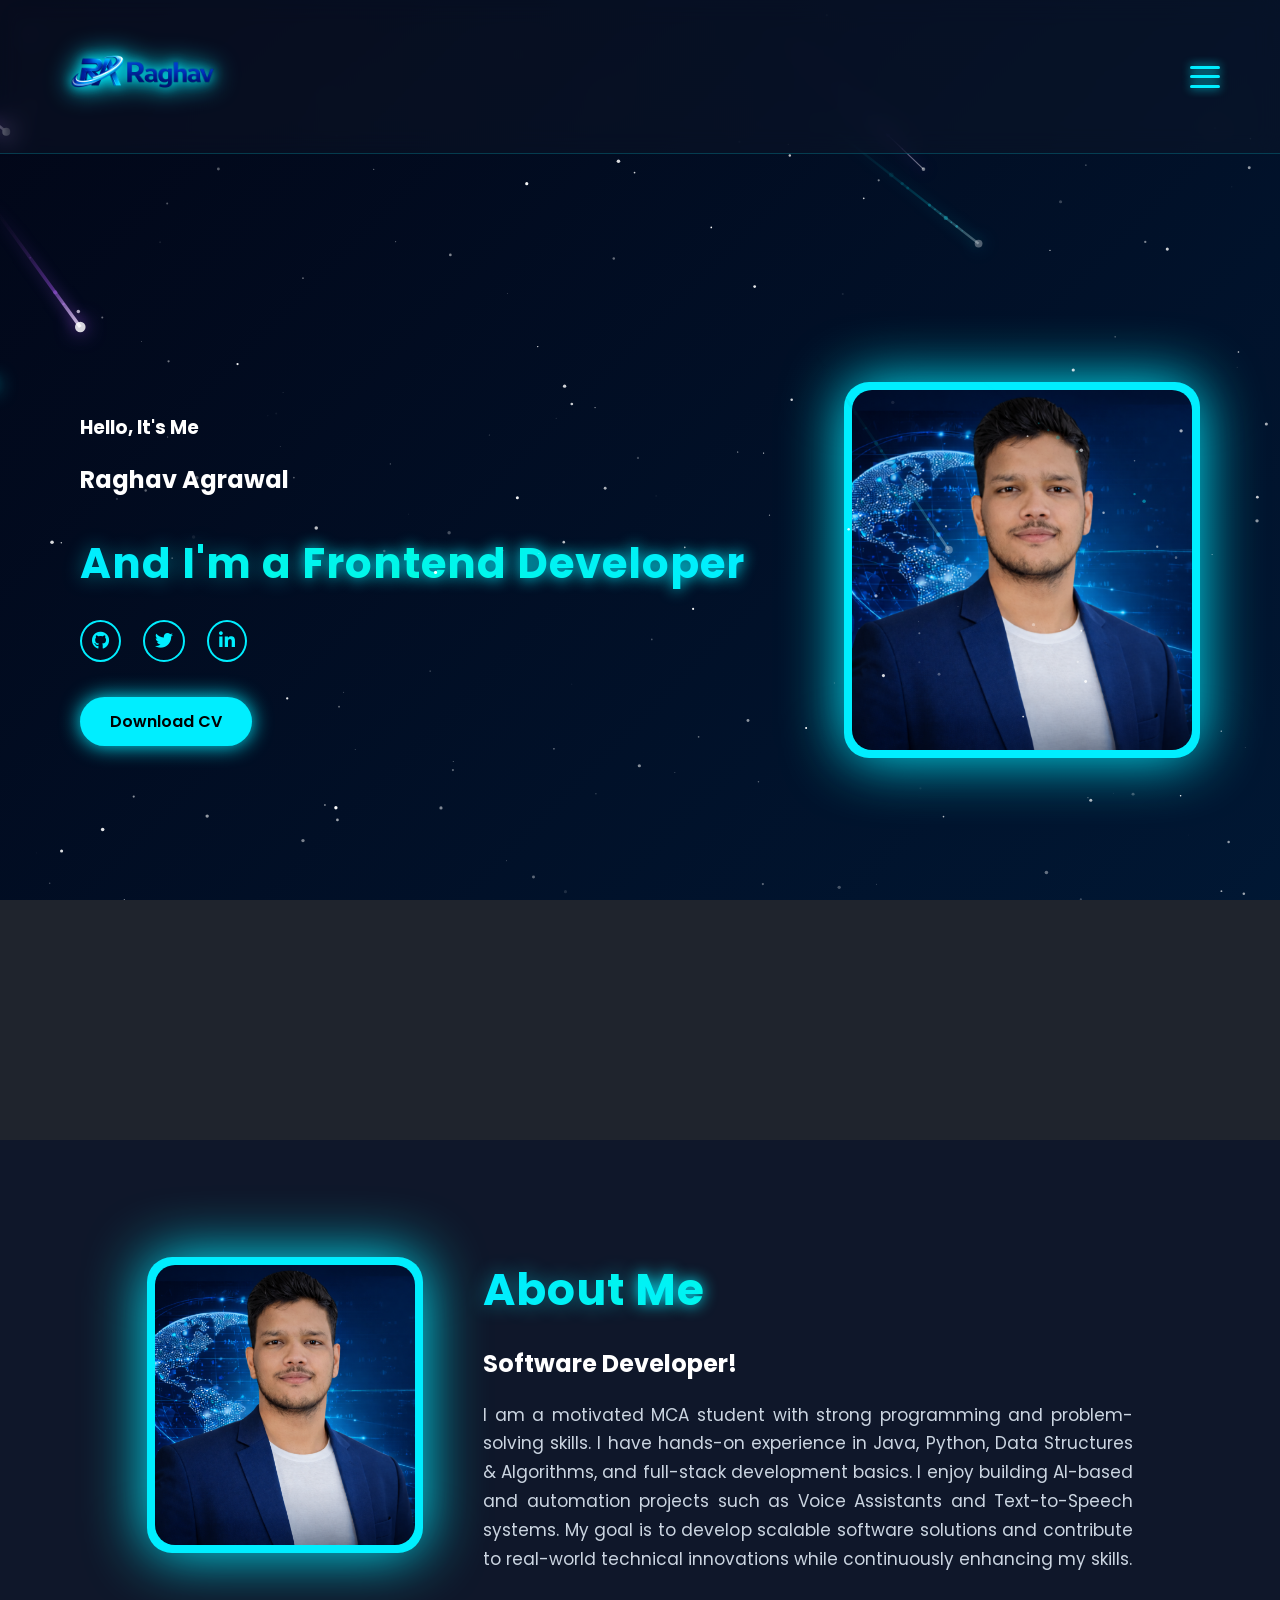
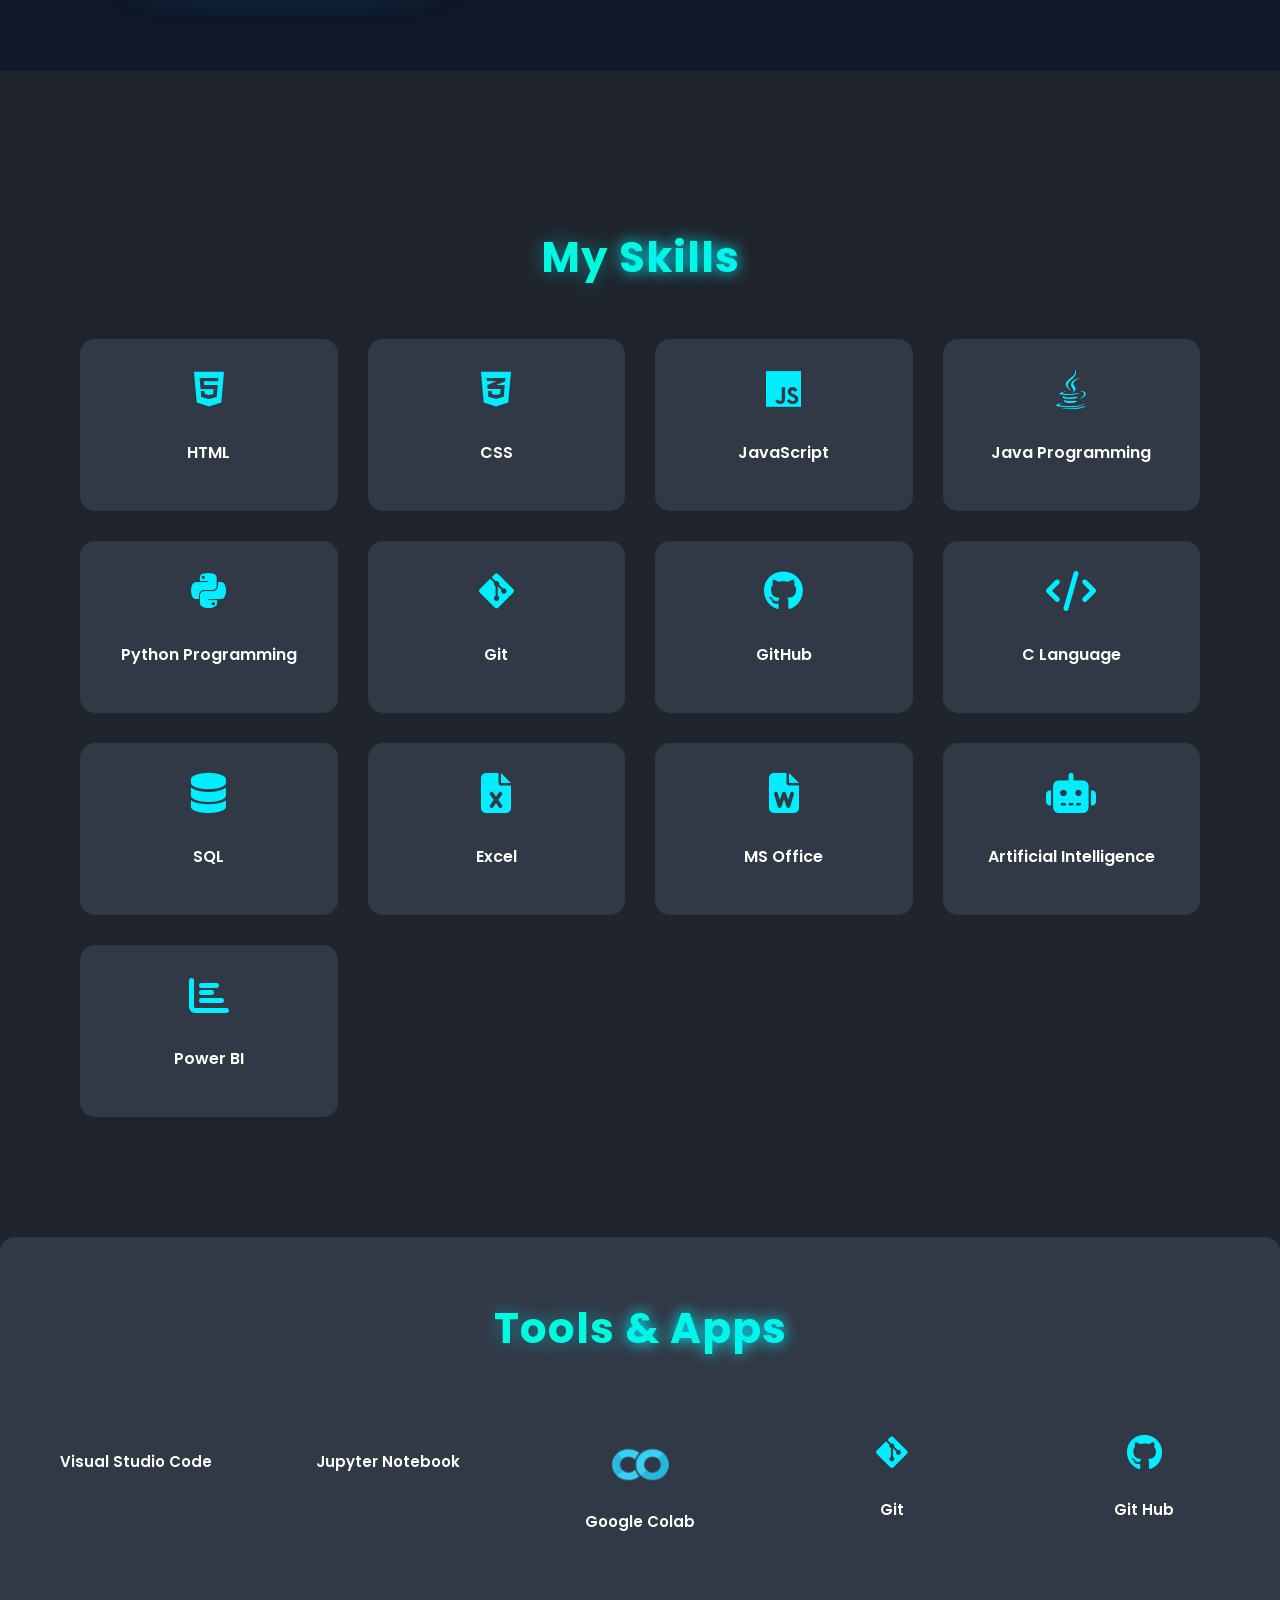
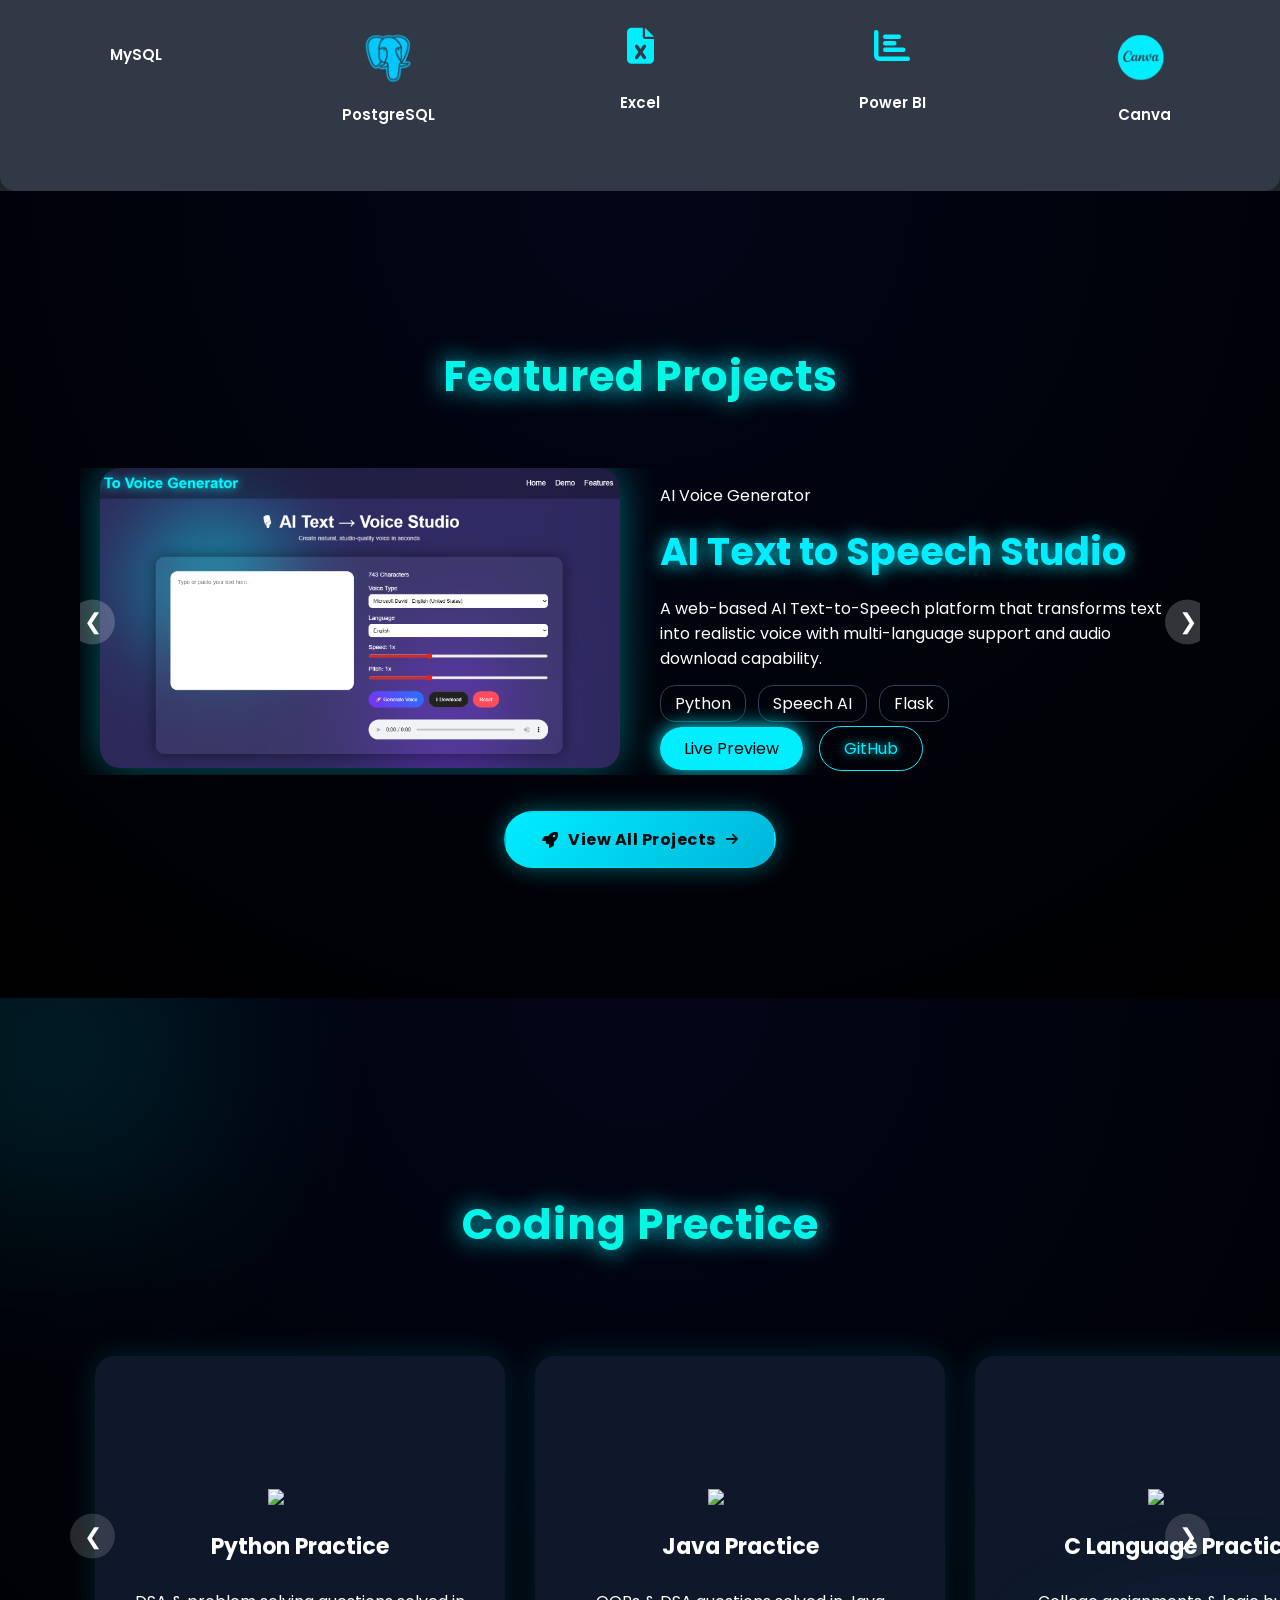
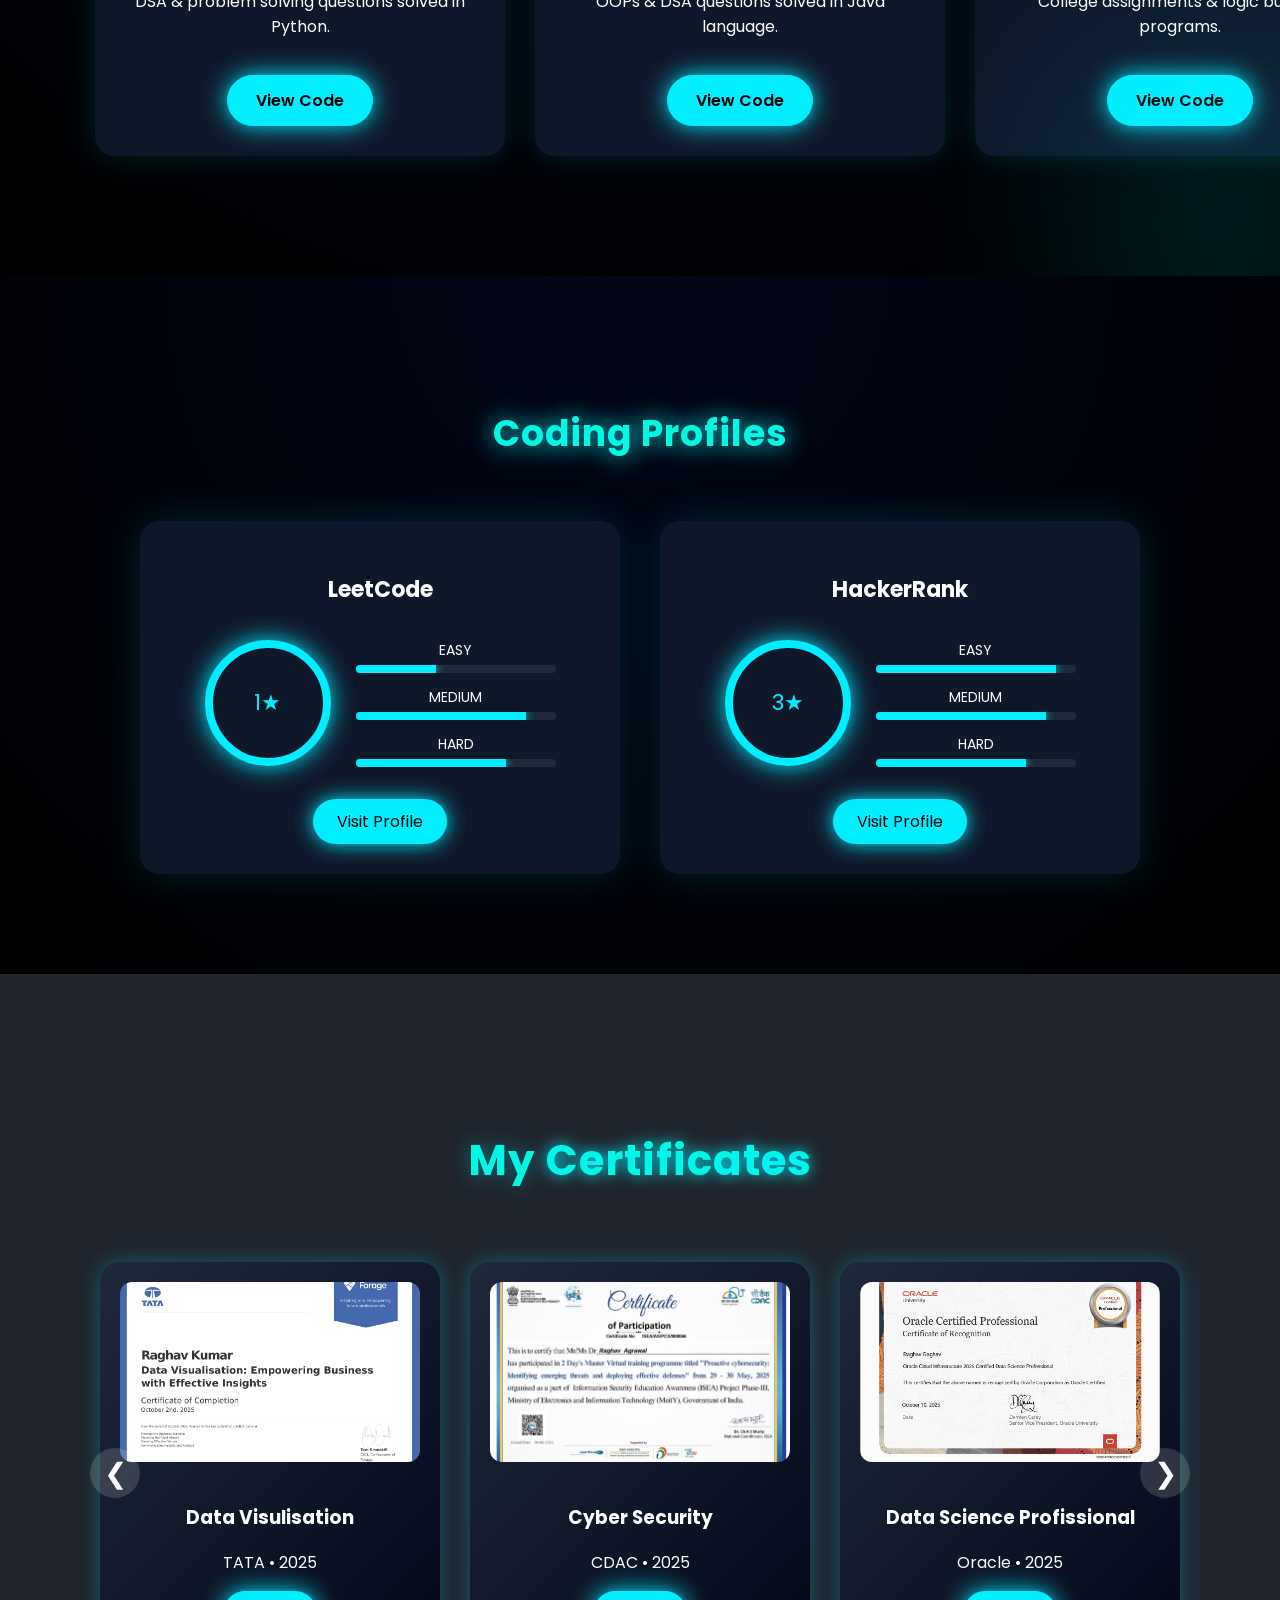
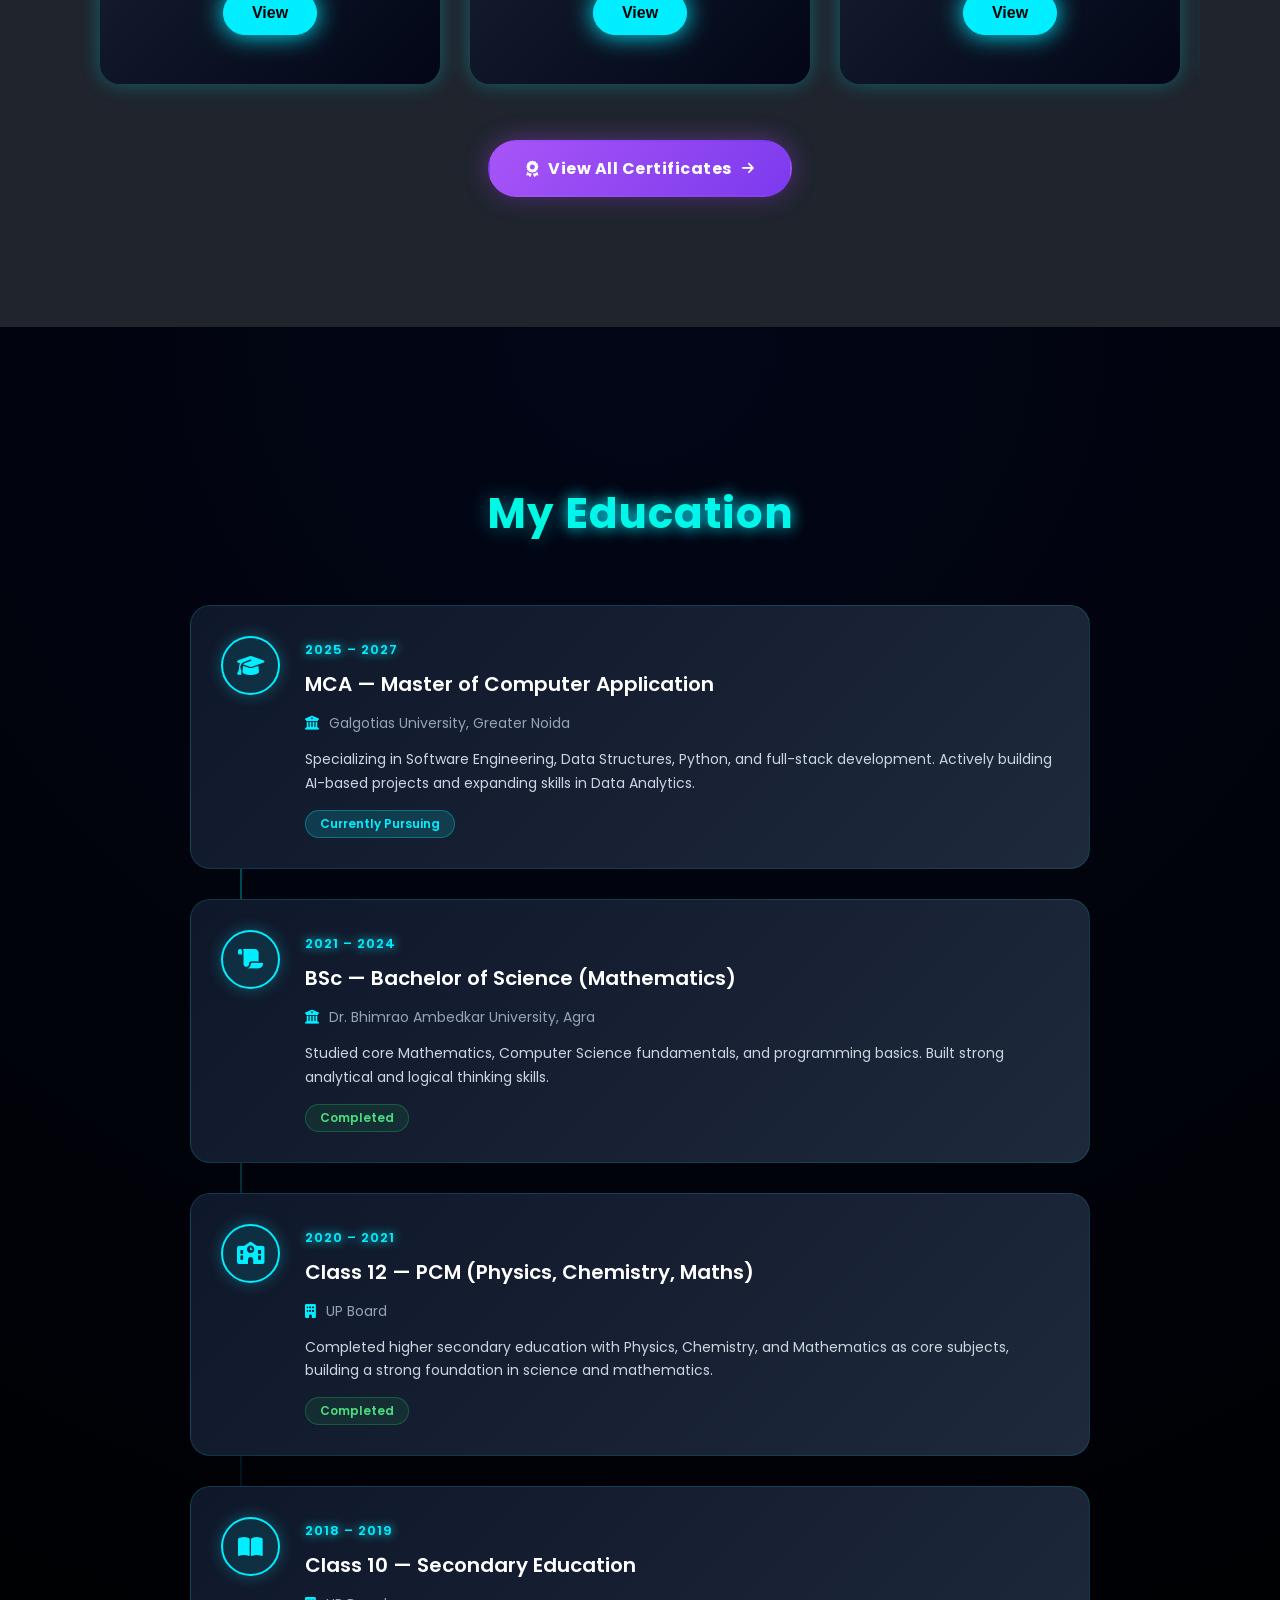
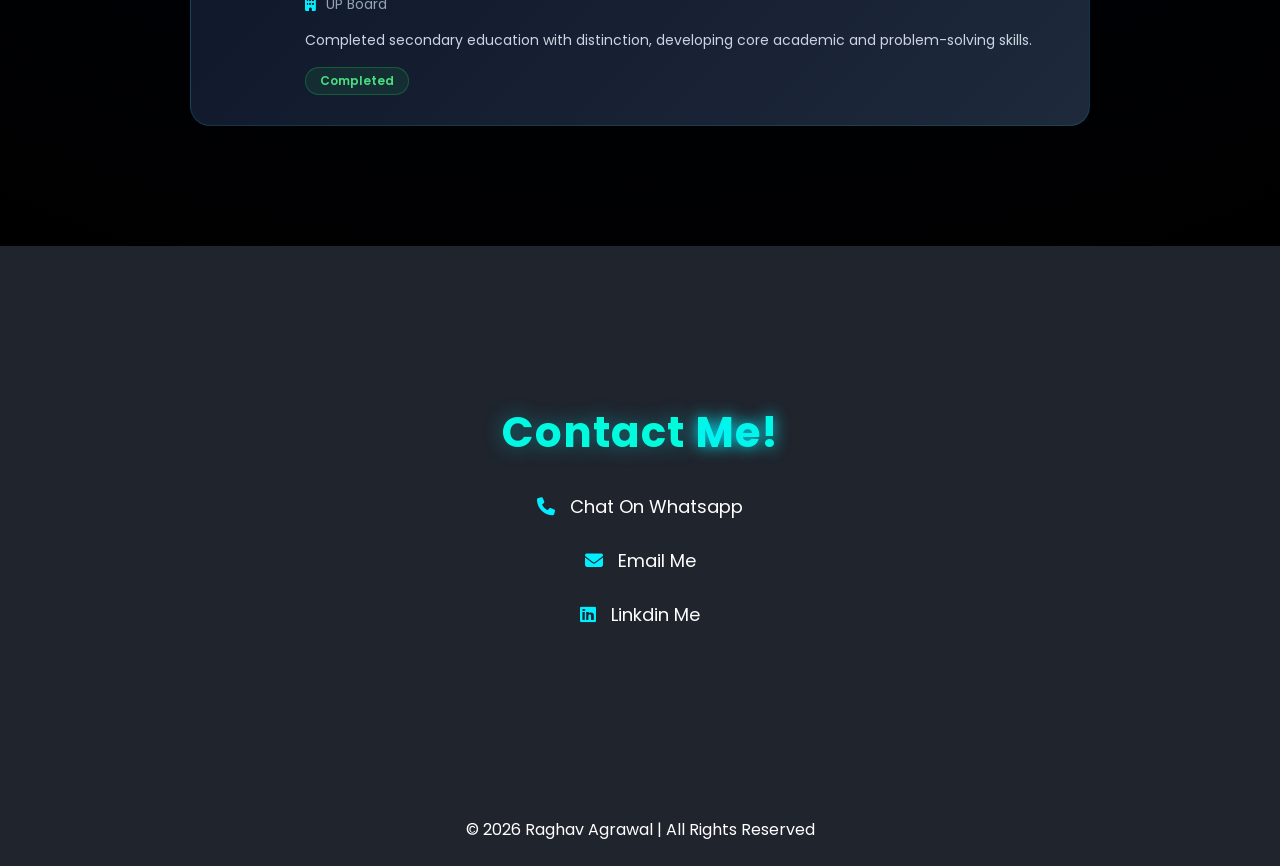
==== index.html @ 855abcdd "Add 'View All Certificates' button to index.html" ====
<!DOCTYPE html>
<html lang="en">
<head>
<meta charset="UTF-8">
<meta name="viewport" content="width=device-width, initial-scale=1.0">
<title>Raghav Agrawal | Portfolio</title>

<link rel="stylesheet" href="style.css">
<link href="https://fonts.googleapis.com/css2?family=Poppins:wght@300;400;600;700&display=swap" rel="stylesheet">
<link href="https://cdnjs.cloudflare.com/ajax/libs/font-awesome/6.5.0/css/all.min.css" rel="stylesheet">

<link rel="stylesheet"
href="https://cdn.jsdelivr.net/gh/devicons/devicon@latest/devicon.min.css">


</head>

<body>
<canvas id="shooting-stars-canvas"></canvas>

<!-- ========================= Animation Part 1  ========================== -->
<!-- ===== PARTICLES BACKGROUND ===== -->
<div id="particles-js"></div>

<!-- ================================================= Header ==================================================== -->
<header>
<nav class="navbar">
<div class="brand">

<img src="assets/images/logo2.png" class="logo" alt="RA Logo">
 <!-- <span class="brand-name">Raghav.</span> -->

</div>
<!-- ===================================================== Menu bar ======================================== -->
<div class="hamburger" id="hamburger">
<span></span>
<span></span>
<span></span>
</div>
</nav>
</header>
<div class="menu-overlay" id="menu">

<span class="close-btn" id="closeMenu">&times;</span>

<ul class="overlay-menu">
<li><a href="#home">Home</a></li>
        <li><a href="#about">About</a></li>
        <li><a href="#services">Skills</a></li>
        <li><a href="#tool">Tools</a></li>
        <li><a href="#feature-projects">Projects</a></li>
        <li><a href="#coding-practice">Coding Practice</a></li>
        <li><a href="#coding-profiles">Coding Profiles</a></li>
        <li><a href="#projects">Certificates</a></li>
        <li><a href="#education">Education</a></li>
        <li><a href="#contact">Contact</a></li>

</ul>

</div>


<!--  ====================================================== HERO ==================================================== -->
<section id="home" class="hero">

<div class="hero-text">
<h3>Hello, It's Me</h3>
<h1>Raghav Agrawal</h1>
<h2>And I'm a <span class="typing"></span></h2>

<div class="social-icons">
<a href="https://github.com/raghav-1242004/Git-portfoliyo" target="_blank"><i class="fab fa-github"></i></a>
<a href="https://x.com/home"><i class="fab fa-twitter"></i></a>
<a href="https://in.linkedin.com/in/raghav-agrawal-5b4822231" target="_blank"><i class="fab fa-linkedin-in"></i></a>
</div>

<a href="assets/resume/Raghav_Resume.pdf" download class="btn">Download CV</a>
</div>

<div class="hero-image">
<div class="image-frame">
<img src="assets/images/raghav.png">
</div>
</div>

</section>

<!-- =================================================================== ABOUT ============================================ -->
<section id="about" class="about">
<div class="about-container">

<div class="image-frame small">
<img src="assets/images/raghav.png">
</div>

<div class="about-text">
<h2>About <span>Me</span></h2>
<h3>Software Developer!</h3>
<p>
        I am a motivated MCA student with strong programming and problem-solving skills. 
        I have hands-on experience in Java, Python, Data Structures & Algorithms, and 
        full-stack development basics. I enjoy building AI-based and automation projects 
        such as Voice Assistants and Text-to-Speech systems. My goal is to develop scalable 
        software solutions and contribute to real-world technical innovations while 
        continuously enhancing my skills.
    </p>
<!-- <p>MCA student skilled in Python & Web Development.</p> -->
</div>
</section>

</div>


<!-- ==============================================My SKILLS ===================================================== -->
<section id="services" class="services">

<h2>My <span>Skills</span></h2>

<div class="skills-container">

<div class="skill"><i class="fab fa-html5"></i><p>HTML</p></div>
<div class="skill"><i class="fab fa-css3-alt"></i><p>CSS</p></div>
<div class="skill"><i class="fab fa-js"></i><p>JavaScript</p></div>
<div class="skill"><i class="fab fa-java"></i><p>Java Programming</p></div>
<div class="skill"><i class="fab fa-python"></i><p>Python Programming</p></div>
<div class="skill"><i class="fab fa-git-alt"></i><p>Git</p></div>
<div class="skill"><i class="fab fa-github"></i><p>GitHub</p></div>
<div class="skill"><i class="fas fa-code"></i><p>C Language</p></div>
<div class="skill"><i class="fas fa-database"></i><p>SQL</p></div>
<div class="skill"><i class="fas fa-file-excel"></i><p>Excel</p></div>
<div class="skill"><i class="fas fa-file-word"></i><p>MS Office</p></div>
<div class="skill"><i class="fas fa-robot"></i><p>Artificial Intelligence</p></div>
<div class="skill"><i class="fas fa-chart-bar"></i><p>Power BI</p></div>

</div>

</section>




<!-- ===================================== TOOLS / APPS ================================================= -->
<section id="tool" class="tool">

<h2>Tools <span>& Apps</span></h2>

<div class="tools-container">

<div class="tool"><i class="devicon-vscode-plain colored"></i><p>Visual Studio Code</p></div>
<div class="tool"><i class="devicon-jupyter-plain jupyter-icon"></i><p>Jupyter Notebook</p></div>
<div class="tool"><img src="assets/logo/colab.png"></i><p>Google Colab</p></div>
<div class="tool"><i class="fab fa-git-alt"></i><p>Git</p></div>
<div class="tool"><i class="fab fa-github"></i><p>Git Hub</p></div>
<div class="tool"><i class="devicon-mysql-original"></i><p>MySQL</p></div>
<div class="tool"><img src="assets/logo/Postgresql.png"><p>PostgreSQL</p></div>
<div class="tool"><i class="fas fa-file-excel"></i><p>Excel</p></div>
<div class="tool"><i class="fas fa-chart-bar"></i><p>Power BI</p></div>
<div class="tool"><img src="assets/logo/canva.png"></i><p>Canva</p></div>
<!-- <div class="tool"><i class="fas fa-image"></i><p>Photoshop</p></div>
<div class="tool"><i class="fas fa-film"></i><p>Filmora</p></div> -->

</div>

</section>
<!-- ====================================== Projects =========================================== -->
<!-- ===== FEATURED PROJECTS ===== -->
 <section id="feature-projects" class="featured-projects">

<!-- <section class="featured-projects"> -->

<h2 class="fp-heading">Featured Projects</h2>

<div class="fp-slider">

<button class="fp-arrow left">&#10094;</button>

<div class="fp-track">

<!-- ==================================================== PROJECT 1==================================== -->
<div class="fp-slide">

<div class="fp-left">
<img src="assets/project_image/text_to_voice.png" alt ="assets">
</div>

<div class="fp-right">

<span class="fp-tag">AI Voice Generator</span>

<h3 class="fp-title">AI Text to Speech Studio</h3>

<p>
A web-based AI Text-to-Speech platform that transforms text into realistic voice with multi-language support and audio download capability.
</p>

<div class="fp-tech">
<span>Python</span>
<span>Speech AI</span>
<span>Flask</span>
</div>

<div class="fp-buttons">
<a href="https://text-to-voice-3.onrender.com" target="_blank" class="live-btn">Live Preview</a>
<a href="https://github.com/raghav-1242004/Text-to-voice/tree/df396e06101a4de9eec9ac1bb4d7ff36d44275f8/tts_ai_website" target="_blank" class="github-btn">GitHub</a>
</div>

</div>
</div>


<!-- =============================================== PROJECT 2 ========================================= -->
<div class="fp-slide">

<div class="fp-left">
<img src="https://images.unsplash.com/photo-1522202176988-66273c2fd55f">
</div>

<div class="fp-right">

<span class="fp-tag">Web</span>

<h3 class="fp-title">Portfolio Website</h3>

<p>
Modern animated portfolio built using HTML, CSS & JavaScript.
</p>

<div class="fp-tech">
<span>HTML</span>
<span>CSS</span>
<span>JavaScript</span>
</div>

<div class="fp-buttons">
<a href="https://example.com" target="_blank" class="live-btn">Live Preview</a>
<a href="https://github.com" target="_blank" class="github-btn">GitHub</a>
</div>
</div>
</div>
</div>
<button class="fp-arrow right">&#10095;</button>
</div>

<!-- ===== VIEW ALL PROJECTS BUTTON ===== -->
<div class="view-all-wrap">
  <a href="all-projects.html" target="_blank" class="view-all-btn projects-btn">
    <span class="btn-bg-glow"></span>
    <i class="fas fa-rocket"></i>
    <span>View All Projects</span>
    <i class="fas fa-arrow-right btn-arrow"></i>
  </a>
</div>

</section>



<!-- =============================================Coding Practice==================================================== -->

<!-- ===== CODING PRACTICE ===== -->

<section id = "coding-practice" class="code-practice">
<h2 class="cp-heading">Coding Prectice</h2>
<div class="cp-slider">
<button class="cp-arrow left">&#10094;</button>
<div class="cp-track">

<!-- ===================== PYTHON ========================= -->
 
<div class="cp-card">
<img src="https://cdn.jsdelivr.net/gh/devicons/devicon/icons/python/python-original.svg" class="cp-logo">
<h3>Python Practice</h3>
<p>DSA & problem solving questions solved in Python.</p>
<div class="cp-buttons">
<a href="https://github.com/raghav-1242004/Python-Programming" target="_blank" class="view-btn">
View Code
</a>
<!-- <a href="https://github.com/yourusername/python-dsa" target="_blank" class="github">
GitHub Repo
</a> -->
</div>
</div>


<!-- =================================== JAVA ========================== -->
<div class="cp-card">
<img src="https://cdn.jsdelivr.net/gh/devicons/devicon/icons/java/java-original.svg" class="cp-logo">
<h3>Java Practice</h3>
<p>OOPs & DSA questions solved in Java language.</p>
<div class="cp-buttons">
<a href="https://github.com/raghav-1242004/Java-Programming-language" target="_blank" class="view-btn">
View Code
</a>
<!-- <a href="https://github.com/yourusername/java-dsa" target="_blank" class="github">
GitHub Repo
</a> -->
</div>
</div>


<!-- ============================= C LANGUAGE =============================== -->
<div class="cp-card">
<img src="https://cdn.jsdelivr.net/gh/devicons/devicon/icons/c/c-original.svg" class="cp-logo">
<h3>C Language Practice</h3>
<p>College assignments & logic building programs.</p>
<div class="cp-buttons">
<a href="https://github.com/raghav-1242004/C-language-Question" target="_blank" class="view-btn">
View Code
</a>
<!-- <a href="https://github.com/yourusername/c-programs" target="_blank" class="github">
GitHub Repo
</a> -->
</div>
</div>


<!-- =========================== SQL ==================================== -->
<div class="cp-card">
<img src="https://cdn.jsdelivr.net/gh/devicons/devicon/icons/mysql/mysql-original.svg" class="cp-logo">
<h3>SQL Practice</h3>
<p>Database queries & real-world problem solving.</p>
<div class="cp-buttons">
<a href="https://github.com/raghav-1242004/sql-queries" target="_blank" class="view-btn">
View Code
</a>
<!-- <a href="https://github.com/yourusername/sql-practice" target="_blank" class="github">
GitHub Repo
</a> -->
</div>
</div>

<!-- =============================== DSA PRACTICE ======================== -->
<div class="cp-card">
<img src="https://cdn-icons-png.flaticon.com/512/2721/2721268.png" class="cp-logo">
<h3>DSA Practice</h3>
<p>
Data Structures & Algorithms questions solved 
from LeetCode, HackerRank & College practice.
</p>
<div class="cp-buttons">
<a href="https://github.com/raghav-1242004/dsa-programs" target="_blank" class="view-btn">
View Code
</a>
<!-- <a href="https://github.com/yourusername/dsa-practice" target="_blank" class="github">
GitHub Repo
</a> -->
</div>
</div>
</div>
<button class="cp-arrow right">&#10095;</button>
</div>
</section>


<!-- =========================== ========= Coding-Profiles ==================== ========================-->
<!-- ===== AUTO CODING STATS ===== -->

<section id = "coding-profiles" class="coding-stats">

<h2 class="stats-heading">Coding Profiles</h2>

<div class="stats-container">

<!-- ===== LEETCODE =====  -->
<!-- =========================================== Edit  Leetcode Graph ==========================-->
<div class="stats-card">
<h3>LeetCode</h3>
<div class="hr-graph">
<div class="circle">
<span>1★</span>
</div>
<div class="bars">
<div class="bar">
<p>EASY</p>
<div><span style="width:40%"></span></div>
</div>
<div class="bar">
<p>MEDIUM</p>
<div><span style="width:85%"></span></div>
</div>
<div class="bar">
<p>HARD</p>
<div><span style="width:75%"></span></div>
</div>
</div>
</div>
<a href="https://leetcode.com/u/eo3T9mdRS8/" target="_blank">
Visit Profile
</a>
</div>



<!-- ===== HACKERRANK ===== -->
 <!-- =========================================== Edit  HackerRank  Graph ==========================-->
<div class="stats-card">
<h3>HackerRank</h3>
<!--====== FAKE GRAPH STYLE CARD====== -->
<div class="hr-graph">
<div class="circle">
<span>3★</span>
</div>
<div class="bars">
<div class="bar">
<p>EASY</p>
<div><span style="width:90%"></span></div>
</div>
<div class="bar">
<p>MEDIUM</p>
<div><span style="width:85%"></span></div>
</div>
<div class="bar">
<p>HARD</p>
<div><span style="width:75%"></span></div>
</div>
</div>
</div>
<a href="https://www.hackerrank.com/profile/raghavkumar12421" target="_blank">
Visit Profile
</a>
</div>
</div>
</section>







<!-- ====================================================== CERTIFICATES SECTION ===================================== -->

<section id="projects" class="projects">

<h2>My <span>Certificates</span></h2>

<div class="cert-slider">

<button class="arrow left">&#10094;</button>

<div class="cert-track">



<!--================= TCS ============-->
<!-- =============================== Certificate 1 =====================-->
  <div class="cert-slide">
    <img src="assets/Certificates/Data Visualisation.png">
    <h3>Data Visulisation</h3>
    <p>TATA • 2025</p>
    <button class="view-btn"
    data-img="assets/Certificates/Data Visualisation.png">
    View
  </button>
  </div>

<!-- =============== CDAC ============= -->
<!-- ============================= Certificate 2 =========================-->
  <div class="cert-slide">
    <img src="assets/Certificates/CDAC.png">
    <h3>Cyber Security</h3>
    <p>CDAC • 2025</p>
    <button class="view-btn"
    data-img="assets/Certificates/CDAC.png">
    View
  </button>
  </div>
<!-- ============== Oracle ============ -->

<!-- ============================== Certificate 3 ======================== -->
  <div class="cert-slide">
  <img src="assets/Certificates/Data Science Profissional.png">
  <h3>Data Science Profissional</h3>
  <p>Oracle • 2025</p>
  <button class="view-btn"
  data-img="assets/Certificates/Data Science Profissional.png">
  View
  </button>
  </div>

<!-- ============================= Certificate 4 ============================= -->
  <div class="cert-slide">
  <img src="assets/Certificates/Generative Ai.png">
  <h3>Generative AI</h3>
  <p>Oracle • 2025</p>
  <button class="view-btn"
  data-img="assets/Certificates/Generative Ai.png">
  View
  </button>
  </div>
<!-- Certificate 5 -->
  <div class="cert-slide">
  <img src="assets/Certificates/Oracle Cloud Infrastructure.png">
  <h3>Oracle Cloud Infrastructure</h3>
  <p>Oracle • 2025</p>
  <button class="view-btn"
  data-img="assets/Certificates/Oracle Cloud Infrastructure.png">
  View
  </button>
  </div>
<!-- Certificate 6 -->
  <div class="cert-slide">
  <img src="assets/Certificates/AI Foundations Associate.png">
  <h3>AI Foundations Associate</h3>
  <p>Oracle • 2025</p>
  <button class="view-btn"
  data-img="assets/Certificates/AI Foundations Associate.png">
  View
  </button>
  </div>

<!-- Coursera -->
<!-- Certificate 7 -->
    <div class="cert-slide">
    <img src="assets/Certificates/Microsoft Excel.png">
    <h3>Microsoft Excel</h3>
    <p>Coursera • 2025</p>
    <button class="view-btn"
    data-img="assets/Certificates/Microsoft Excel.png">
    View
    </button>
    </div>


<!-- Certificate 8 -->
    <div class="cert-slide">
    <img src="assets/Certificates/Google Analytics.png">
    <h3>Google Analytics</h3>
    <p>Coursera • 2025</p>
    <button class="view-btn"
    data-img="assets/Certificates/Google Analytics.png">
    View
    </button>
    </div>
    
<!-- Certificate 9 -->
    <div class="cert-slide">
    <img src="assets/Certificates/Kali linux.png">
    <h3>Kali Linux</h3>
    <p>Coursera • 2025</p>
    <button class="view-btn"
    data-img="assets/Certificates/Microsoft Excel.png">
    View
    </button>
    </div>

<!-- Cognative -->

<!-- Certificate 10 -->
  <div class="cert-slide">
  <img src="assets/Certificates/Data Analysis with Python IBM.png">
  <h3>Data Analytics with Python</h3>
  <p>IBM • 2024</p>
  <button class="view-btn"
  data-img="assets/Certificates/Data Analysis with Python IBM.png">
  View
  </button>
  </div>
<!-- Certificate 11 -->
  <div class="cert-slide">
  <img src="assets/Certificates/python.png">
  <h3>Python 101 For Data Science</h3>
  <p>IBM • 2025</p>
  <button class="view-btn"
  data-img="assets/Certificates/python.png">
  View
  </button>
  </div>
<!-- Certificate 12 -->
  <div class="cert-slide">
  <img src="assets/Certificates/Data Privacy Fundamentals.png">
  <h3>Data Privacy Fundamentals</h3>
  <p>Fireside Analytics Inc.• 2025</p>
  <button class="view-btn"
  data-img="assets/Certificates/Data Privacy Fundamentals.png">
  View
  </button>
  </div>
  
  <!-- Simpli learn -->
  <!-- Certificate 13 -->
  <div class="cert-slide">
    <img src="assets/Certificates/Cyber Security.png">
    <h3>Introduction to Cyber Security</h3>
    <p>Simpli Learn • 2025</p>
    <button class="view-btn"
    data-img="assets/Certificates/Cyber Security.png">
    View
  </button>
</div>

<!-- GUVI HCL -->
<!-- Certificate 14 -->
<div class="cert-slide">
  <img src="assets/Certificates/HCL.jpg">
  <h3>HCL</h3>
  <p>GUVI's Workshop • 2025</p>
  <button class="view-btn"
  data-img="assets/Certificates/HCL.jpg">
  View
</button>
</div>

<!-- Skill India -->
<!-- Certificate 15 -->
<div class="cert-slide">
  <img src="assets/Certificates/Data-Science-for-Everyone.png" alt="Certificate" alt="Certificate">
  <h3>Data Science For Everyone</h3>
  <p>Reliance Foundation Skill Academy • 2025</p>
  <button class="view-btn"
  data-img="assets/Certificates/Data-Science-for-Everyone.png ">
  View
</button>
</div>


<!-- ==================== STP Computer ======================== -->
<!-- Certificate 16 -->
<div class="cert-slide">
  <img src="assets/Certificates/web development diploma.png">
  <h3>Web Developmen Diploma</h3>
  <p>Stp computer• 2025</p>
  <button class="view-btn"
  data-img="assets/Certificates/web development diploma.png">
  View
</button>
</div>
<!-- Certificate 17 -->
<div class="cert-slide">
  <img src="assets/Certificates/Web Deblopment Marksheet.png">
  <h3>Web Dovelopment Marksheet</h3>
  <p>STP Computer • 2025</p>
  <button class="view-btn"
  data-img="assets/Certificates/Web Deblopment Marksheet.png">
  View
</button>
</div>

<!-- ======================== Jupiter Pathshala ======================= -->
<!-- Certificate 18 -->
<div class="cert-slide">
  <img src="assets/Certificates/C Programming Language.png">
  <h3>C Programming Language Diploma</h3>
  <p>Jupiter Pathshala.• 2024</p>
  <button class="view-btn"
  data-img="assets/Certificates/C Programming Language.png">
  View
</button>
</div>

<!-- Certificate 19 -->
<div class="cert-slide">
  <img src="assets/Certificates/C Programming Language Marksheet.png">
  <h3>C Programming Language Marksheet</h3>
  <p>Jupiter Pathshala • 2024</p>
  <button class="view-btn"
  data-img="assets/Certificates/C Programming Language Marksheet.png">
  View
</button>
</div>
 <!-- Certificate 20  -->
<div class="cert-slide">
  <img src="assets/Certificates/Hacker rank.png">
  <h3>Python(Basic)</h3>
  <p>Hacker Rank • 2026</p>
  <button class="view-btn"
  data-img="assets/Certificates/Hacker rank.png">
  View
</button>
</div>

<!-- Certificate 21 -->
<div class="cert-slide">
  <img src="assets/Certificates/Excel to Power BI.png">
  <h3>Excel to Power BI</h3>
  <p>Knowlege Accelerators • 2026</p>
  <button class="view-btn"
  data-img="assets/Certificates/Excel to Power BI.png">
  View
</button>
</div>

<!-- Certificate 22 -->
<div class="cert-slide">
  <img src="assets/Certificates/Data, Data EveryWhere.png">
  <h3>Data, Data, Everywhere</h3>
  <p>Googel • 2026</p>
  <button class="view-btn"
  data-img="assets/Certificates/Data, Data EveryWhere.png">
  View
</button>
</div>
</div>

<button class="arrow right">&#10095;</button>

</div>


 <!-- ===== VIEW ALL CERTIFICATES BUTTON ===== -->
<div class="view-all-wrap">
  <a href="all-certificates.html" target="_blank" class="view-all-btn certs-btn">
    <span class="btn-bg-glow"></span>
    <i class="fas fa-award"></i>
    <span>View All Certificates</span>
    <i class="fas fa-arrow-right btn-arrow"></i>
  </a>
</div>

</section>


<!-- ====================== CERTIFICATE POPUP MODAL =================== -->

<div id="certModal" class="cert-modal">
<span class="close">&times;</span>
<img class="modal-content" id="modalImg">
</div>

 
 <!-- ============================================ EDUCATION ===================================== -->
<section id="education" class="education">

<h2>My <span>Education</span></h2>

<div class="edu-timeline">

  <div class="edu-card">
    <div class="edu-icon"><i class="fas fa-graduation-cap"></i></div>
    <div class="edu-content">
      <span class="edu-year">2025 – 2027</span>
      <h3>MCA — Master of Computer Application</h3>
      <p class="edu-institute"><i class="fas fa-university"></i> Galgotias University, Greater Noida</p>
      <p class="edu-desc">Specializing in Software Engineering, Data Structures, Python, and full-stack development. Actively building AI-based projects and expanding skills in Data Analytics.</p>
      <span class="edu-badge">Currently Pursuing</span>
    </div>
  </div>

  <div class="edu-card">
    <div class="edu-icon"><i class="fas fa-scroll"></i></div>
    <div class="edu-content">
      <span class="edu-year">2021 – 2024</span>
      <h3>BSc — Bachelor of Science (Mathematics)</h3>
      <p class="edu-institute"><i class="fas fa-university"></i> Dr. Bhimrao Ambedkar University, Agra</p>
      <p class="edu-desc">Studied core Mathematics, Computer Science fundamentals, and programming basics. Built strong analytical and logical thinking skills.</p>
      <span class="edu-badge completed">Completed</span>
    </div>
  </div>

  <div class="edu-card">
    <div class="edu-icon"><i class="fas fa-school"></i></div>
    <div class="edu-content">
      <span class="edu-year">2020 – 2021</span>
      <h3>Class 12 — PCM (Physics, Chemistry, Maths)</h3>
      <p class="edu-institute"><i class="fas fa-building"></i> UP Board</p>
      <p class="edu-desc">Completed higher secondary education with Physics, Chemistry, and Mathematics as core subjects, building a strong foundation in science and mathematics.</p>
      <span class="edu-badge completed">Completed</span>
    </div>
  </div>

  <div class="edu-card">
    <div class="edu-icon"><i class="fas fa-book-open"></i></div>
    <div class="edu-content">
      <span class="edu-year">2018 – 2019</span>
      <h3>Class 10 — Secondary Education</h3>
      <p class="edu-institute"><i class="fas fa-building"></i> UP Board</p>
      <p class="edu-desc">Completed secondary education with distinction, developing core academic and problem-solving skills.</p>
      <span class="edu-badge completed">Completed</span>
    </div>
  </div>

</div>

</section>

<!-- ============================================ CONTACT ===================================== -->
<section id="contact" class="contact">

<h2>Contact <span>Me!</span></h2>

<div class="contact-info">

<p><i class="fas fa-phone"></i><a href="https://wa.me/919870785925" target="_blank"> Chat On Whatsapp </a></p>
 
<p>
<i class="fas fa-envelope"></i>
<a href="mailto:raghavkumar1242004@gmail.com">
Email Me
</a>
</p>

<p>
<i class="fab fa-linkedin"></i>
<a href="https://www.linkedin.com/in/raghav-agrawal-5b4822231" target="_blank">
Linkdin Me
</a>
</p>

</div>



</section>

<!-- ==================================== Footer ================================ -->
<footer>
© 2026 Raghav Agrawal | All Rights Reserved
</footer>

<script src="script.js"></script>

<!-- ================================ Animation part 2 ===================================== -->
<!-- PARTICLES JS -->
<script src="https://cdn.jsdelivr.net/particles.js/2.0.0/particles.min.js"></script>
<script src="particles-config.js"></script>
<script src="shooting-stars.js"></script>

</body>
</html>
---- style.css ----
body{
margin:0;
font-family:Poppins;
background:#1f242d;
color:white;
scroll-behavior:smooth;
}
/* ==================================== Navbar ================================== */
/* NAVBAR */

.navbar{
display:flex;
justify-content:space-between;
align-items:center;
padding:20px 60px;
position:fixed;
width:100%;
top:0;
left:0;
z-index:1000;


/* TRANSPARENT GLASS EFFECT */
background:rgba(15,23,42,0.4);
backdrop-filter:blur(12px);
-webkit-backdrop-filter:blur(12px);

border-bottom:1px solid rgba(0,238,255,0.2);
}


.menu{
display:flex;
gap:35px;
list-style:none;
}

.menu a{
color:white;
text-decoration:none;
}

/* HERO */
.hero{
display:flex;
align-items:center;
justify-content:space-between;
padding:120px 80px;
min-height:100vh;
}

.image-frame{
width:340px;
height:360px;
padding:8px;
border-radius:25px;
background:#0ef;
box-shadow:0 0 60px #0ef;
}

.image-frame img{
width:100%;
height:100%;
object-fit:cover;
border-radius:20px;
}


.small{
width:260px;
height:280px;
}

/* ICONS */
.social-icons{
margin:25px 0;
}

.social-icons a{
margin-right:18px;
}

.social-icons i{
font-size:18px;
color:#0ef;
border:2px solid #0ef;
padding:10px;
border-radius:50%;
}

/* BUTTON */
.btn{
display:inline-block;
margin-top:10px;
padding:12px 30px;
background:#0ef;
color:black;
border-radius:30px;
font-weight:600;
text-decoration:none;
box-shadow:0 0 20px #0ef;
}

/* ABOUT */
.about{
padding:120px 80px;
}

.about-container{
display:flex;
align-items:center;
gap:60px;
}

/* SERVICES */
.services{
padding:120px 80px;
text-align:center;
}

.service-box{
display:flex;
justify-content:center;
gap:30px;
margin-top:40px;
}

.card{
background:#323946;
padding:30px;
border-radius:12px;
}

/* PROJECTS */
.projects{
padding:120px 80px;
text-align:center;
}

.project-grid{
display:grid;
grid-template-columns:repeat(3,1fr);
gap:20px;
margin-top:40px;
}

.project-grid img{
width:100%;
border-radius:12px;
}

/* CONTACT */
.contact{
padding:120px 80px;
text-align:center;
}

form{
display:grid;
gap:15px;
max-width:500px;
margin:auto;
}

input,textarea{
padding:12px;
background:#323946;
border:none;
color:white;
border-radius:8px;
}

/* ===== TRAILING CURSOR ===== */

.trail{
position:fixed;
width:12px;
height:12px;
background:#0ef;
border-radius:50%;
pointer-events:none;
box-shadow:0 0 10px #0ef,0 0 20px #0ef;
animation:fadeOut 0.6s linear forwards;
z-index:9999;
}

@keyframes fadeOut{
0%{opacity:1; transform:scale(1);}
100%{opacity:0; transform:scale(0.3);}
}


/* CONTACT INFO */

.contact-info{
margin-bottom:40px;
line-height:2;
font-size:18px;
}

.contact-info i{
color:#0ef;
margin-right:10px;
}

.contact-info a{
color:white;
text-decoration:none;
}


/* NAVBAR FIX — SHOW ALL MENU */

.navbar{
width:100%;
box-sizing:border-box;
}

.menu{
flex-wrap:wrap;
}


/* ===== PREMIUM SECTION HEADINGS ===== */

h2{
font-size:42px;
font-weight:700;
font-family:'Poppins', sans-serif;
background:linear-gradient(90deg,#0ef,#00ffd5,#0ef);
-webkit-background-clip:text;
-webkit-text-fill-color:transparent;
letter-spacing:1px;
margin-bottom:25px;
text-shadow:0 0 20px rgba(0,238,255,0.4);
}

h2 span{
color:#0ef;
text-shadow:0 0 15px #0ef;
}

/* ===== CERTIFICATE SECTION ===== */

.cert-slider{
position:relative;
overflow:hidden;
margin-top:50px;
padding:20px;
}

.cert-track{
display:flex;
gap:30px;
transition:transform .5s ease;
}

/* CARD DESIGN */

.cert-slide{
min-width:300px;
background:linear-gradient(135deg,#1e293b,#020617);
padding:20px;
border-radius:20px;
text-align:center;
box-shadow:0 0 20px rgba(0,238,255,.3);
transition:.4s;
}

.cert-slide:hover{
transform:translateY(-10px) scale(1.03);
box-shadow:0 0 35px #0ef;
}

.cert-slide img{
width:100%;
height:180px;
object-fit:cover;
border-radius:12px;
margin-bottom:15px;
}

/* BUTTON */

.view-btn{
padding:8px 22px;
border:1px solid #0ef;
background:none;
color:#0ef;
border-radius:25px;
cursor:pointer;
transition:.3s;
}

.view-btn:hover{
background:#0ef;
color:black;
}

/* ARROWS */

.arrow{
position:absolute;
top:50%;
transform:translateY(-50%);
font-size:28px;
background:rgba(255,255,255,.15);
border:none;
width:50px;
height:50px;
border-radius:50%;
color:white;
cursor:pointer;
z-index:10;
}

.arrow.left{ left:10px; }
.arrow.right{ right:10px; }

.arrow:hover{
background:#0ef;
color:black;
}


/* ===== MODAL POPUP ===== */

.cert-modal{
display:none;
position:fixed;
z-index:9999;
left:0;
top:0;
width:100%;
height:100%;
background:rgba(0,0,0,.95);
overflow:auto;
padding:40px 0;
}

/* FULL CERTIFICATE SHOW */

.modal-content{
display:block;
margin:auto;
max-width:95%;
max-height:90vh;
object-fit:contain;
border-radius:12px;
box-shadow:0 0 40px #0ef;
animation:zoomIn .4s ease;
}

/* CLOSE BUTTON */

.close{
position:fixed;
top:20px;
right:40px;
font-size:45px;
color:white;
cursor:pointer;
z-index:10000;
}

/* ZOOM ANIMATION */

@keyframes zoomIn{
from{transform:scale(.6);opacity:0;}
to{transform:scale(1);opacity:1;}
}



/* ===== SKILLS SECTION ===== */

.skills-container{
display:grid;
grid-template-columns:repeat(4,1fr);
gap:30px;
margin-top:50px;
}

.skill{
background:#323946;
padding:30px;
text-align:center;
border-radius:15px;
transition:.4s;
cursor:pointer;
animation:float 4s ease-in-out infinite;
}

.skill i{
font-size:40px;
color:#0ef;
margin-bottom:15px;
}

.skill p{
font-size:16px;
font-weight:600;
}

.skill:hover{
transform:translateY(-10px) scale(1.05);
box-shadow:0 0 25px #0ef;
}

/* Floating Animation */

@keyframes float{
0%{transform:translateY(0);}
50%{transform:translateY(-10px);}
100%{transform:translateY(0);}
}


/* ===== TOOLS SECTION ===== */

.tools-container{
display:grid;
grid-template-columns:repeat(5,1fr);
gap:30px;
margin-top:50px;
}

.tool{
background:#323946;
padding:25px;
text-align:center;
border-radius:15px;
transition:.4s;
cursor:pointer;
animation:float 4s ease-in-out infinite;
}

.tool i{
font-size:36px;
color:#0ef;
margin-bottom:12px;
}

.tool p{
font-size:15px;
font-weight:600;
}

.tool:hover{
transform:translateY(-10px) scale(1.05);
box-shadow:0 0 25px #0ef;
}

/* ===== TOOL LOGO SIZE FIX ===== */
.tool img{
width:60px !important;
height:60px !important;
object-fit:contain;
display:block;
margin:0 auto 12px auto;
}


/* Section Layout */
.about {
    display: flex;
    align-items: center;        /* Vertical center */
    justify-content: center;
    gap: 60px;                  /* Space between image & text */
    padding: 80px 10%;
    background: #0f172a;
    flex-wrap: wrap;           /* Responsive*/
}

/* Image */
.about-img img {
    width: 260px;
    border-radius: 30px;
    border: 5px solid #00f5ff;
    box-shadow: 0 0 30px #00f5ff;
}

/* Text Container */
.about-text {
    max-width: 650px;
}

/* Heading */
.about-text h2 {
    font-size: 44px;
    color: #00f5ff;
    margin-bottom: 10px;
}

.about-text h2 span {
    color: #ffffff;
}

/* Subheading */
.about-text h3 {
    font-size: 24px;
    margin-bottom: 20px;
}

/* Paragraph */
.about-text p {
    font-size: 17px;
    line-height: 1.7;
    color: #cbd5e1;
    text-align: justify;
}


/* ===== SCROLL OFFSET FIX ===== */

section{
scroll-margin-top:100px;
}


/* ===== FEATURED PROJECTS ===== */

.featured-projects{
padding:120px 80px;
background:radial-gradient(circle at top,#020617,#000);
color:white;
display:flex;
flex-direction:column;
align-items:center;
}

/* HEADING CENTER FIX */

.fp-heading{
font-size:42px;
color:#0ef;
margin-bottom:60px;
text-shadow:0 0 25px #0ef;
text-align:center;   /* CENTER TEXT */
width:100%;          /* FULL WIDTH */
}


/* SLIDER */

.fp-slider{
position:relative;
width:100%;
max-width:1200px;
overflow:hidden;
}

.fp-track{
display:flex;
transition:.6s ease;
}

/* SLIDE */

.fp-slide{
min-width:100%;
display:flex;
align-items:center;
justify-content:center;
gap:40px;
}

/* IMAGE */

.fp-left img{
width:520px;
height:300px;
object-fit:cover;
border-radius:20px;
box-shadow:0 0 40px rgba(0,238,255,.4);
}

/* CONTENT */

.fp-right{
max-width:520px;
}

/* TITLE */

.fp-title{
font-size:38px;
margin:15px 0;
color:#0ef;
text-shadow:0 0 18px #0ef;
}

/* TECH TAGS */

.fp-tech{
margin:20px 0;
}

.fp-tech span{
border:1px solid #334155;
padding:6px 14px;
border-radius:15px;
margin-right:8px;
}

/* BUTTONS */

.fp-buttons{
margin-top:10px;
}

/* LIVE BUTTON */

.live-btn{
background:#0ef;
color:black;
padding:10px 24px;
border-radius:25px;
text-decoration:none;
margin-right:12px;
box-shadow:0 0 20px #0ef;
}

/* GITHUB CYAN TEXT */

.github-btn{
padding:10px 24px;
border-radius:25px;
text-decoration:none;
border:1px solid #0ef;
color:#0ef;
text-shadow:0 0 10px #0ef;
}

/* ARROWS */

.fp-arrow{
position:absolute;
top:50%;
transform:translateY(-50%);
background:rgba(255,255,255,.2);
border:none;
width:45px;
height:45px;
border-radius:50%;
color:white;
font-size:22px;
cursor:pointer;
z-index:999;
}

.fp-arrow.left{ left:-10px; }
.fp-arrow.right{ right:-10px; }


/* =========================================
   CODE PRACTICE & GITHUB REPOSITORIES
========================================= */

.code-practice{
padding:120px 80px;
background:radial-gradient(circle at top,#020617,#000);
color:white;
text-align:center;
position:relative;
overflow:hidden;
}

/* HEADING */

.cp-heading{
font-size:42px;
color:#0ef;
margin-bottom:60px;
text-shadow:0 0 25px #0ef;
}

/* SLIDER CONTAINER */

.cp-slider{
position:relative;
width:100%;
max-width:1200px;
margin:auto;

/* FIX CUT ISSUE */
overflow:visible;
padding-top:40px;
}

/* TRACK */

.cp-track{
display:flex;
transition:.6s ease;
width:max-content;   /* IMPORTANT */
}

/* =========================================
   CARD DESIGN
========================================= */

.cp-card{
min-width:350px;
max-width:350px;
height:340px;

background:#0f172a;
border-radius:20px;

/* TOP CUT FIX */
margin:20px 15px;
padding:35px 25px;

display:flex;
flex-direction:column;
align-items:center;
justify-content:space-between;

box-shadow:0 0 30px rgba(0,238,255,.15);
transition:.4s;
}


/* HOVER EFFECT */

.cp-card:hover{
transform:translateY(-8px);
box-shadow:0 0 40px rgba(0,238,255,.35);
}

/* LOGO */

.cp-card img{
width:65px;
margin:auto;
margin-bottom:10px;
}

/* TITLE */

.cp-card h3{
margin:15px 0 10px;
font-size:22px;
}

/* DESCRIPTION */

/* ===== SAME SIZE RECTANGLE FIX ===== */

.cp-card{
min-width:350px;
max-width:350px;

/* SAME HEIGHT FORCE */
height:340px;

/* DESIGN */
background:#0f172a;
border-radius:20px;
padding:30px;
margin:0 15px;
box-shadow:0 0 30px rgba(0,238,255,.15);
transition:.4s;

/* CONTENT ALIGN */
display:flex;
flex-direction:column;
align-items:center;
text-align:center;
}

/* KEEP BUTTONS DOWN */
.cp-buttons{
margin-top:auto;
}


/* =========================================
   BUTTONS
========================================= */

.cp-buttons{
margin-top:20px;
display:flex;
gap:12px;
justify-content:center;
}

/* ===== VIEW CODE BUTTON FINAL ===== */

.cp-buttons{
margin-top:20px;
display:flex;
justify-content:center;
}

.view-btn{
background:#0ef;
color:#000;
padding:12px 28px;
border-radius:30px;
text-decoration:none;
font-weight:600;
font-size:16px;
display:inline-block;
box-shadow:0 0 25px #0ef;
transition:.3s;
}

.view-btn:hover{
transform:scale(1.08);
box-shadow:0 0 40px #0ef;
}

.cp-buttons a:last-child:hover{
background:rgba(0,238,255,.1);
color:#0ef;
}

/* =========================================
   ARROWS
========================================= */

.cp-arrow{
position:absolute;
top:50%;
transform:translateY(-50%);
background:rgba(255,255,255,.15);
border:none;
width:45px;
height:45px;
border-radius:50%;
color:white;
font-size:22px;
cursor:pointer;
z-index:5;
transition:.3s;
}

.cp-arrow:hover{
background:#0ef;
color:black;
box-shadow:0 0 20px #0ef;
}

.cp-arrow.left{ left:-10px; }
.cp-arrow.right{ right:-10px; }

/* =========================================
   BACKGROUND GLOW DOTS
========================================= */

.code-practice::before{
content:"";
position:absolute;
width:400px;
height:400px;
background:radial-gradient(circle,#0ef,transparent);
top:-150px;
left:-150px;
opacity:.15;
filter:blur(80px);
}

.code-practice::after{
content:"";
position:absolute;
width:400px;
height:400px;
background:radial-gradient(circle,#0ef,transparent);
bottom:-150px;
right:-150px;
opacity:.15;
filter:blur(80px);
}
.code-practice{
padding:120px 80px;
position:relative;

/* EXTRA TOP SPACE */
padding-top:160px;
overflow:hidden;
}




/* ========================== Coding Profiles =============================== */
/* ===== CODING STATS ===== */

.coding-stats{
padding:100px 80px;
background:radial-gradient(circle at top,#020617,#000);
text-align:center;
}

.stats-heading{
font-size:36px;
color:#0ef;
margin-bottom:60px;
text-shadow:0 0 25px #0ef;
}

.stats-container{
display:flex;
gap:40px;
justify-content:center;
flex-wrap:wrap;
}

/* CARD */

.stats-card{
width:420px;
background:#0f172a;
padding:30px;
border-radius:20px;
box-shadow:0 0 40px rgba(0,238,255,.15);
transition:.4s;
}

.stats-card:hover{
transform:translateY(-8px);
box-shadow:0 0 60px rgba(0,238,255,.35);
}

.stats-card h3{
margin-bottom:20px;
font-size:22px;
}

/* LEETCODE IMAGE */

.stats-img{
width:100%;
border-radius:12px;
}

/* BUTTON */

.stats-card a{
display:inline-block;
margin-top:20px;
background:#0ef;
color:black;
padding:10px 24px;
border-radius:25px;
text-decoration:none;
box-shadow:0 0 20px #0ef;
}

/* ===== HACKERRANK GRAPH ===== */

.hr-graph{
display:flex;
gap:25px;
align-items:center;
justify-content:center;
margin-top:10px;
}

/* CIRCLE */

.circle{
width:110px;
height:110px;
border-radius:50%;
border:8px solid #0ef;
display:flex;
align-items:center;
justify-content:center;
font-size:22px;
color:#0ef;
box-shadow:0 0 25px #0ef;
}

/* BARS */

.bars{
width:200px;
}

.bar{
margin-bottom:12px;
}

.bar p{
font-size:14px;
margin-bottom:4px;
}

.bar div{
width:100%;
height:8px;
background:#1e293b;
border-radius:10px;
overflow:hidden;
}

.bar span{
display:block;
height:100%;
background:#0ef;
box-shadow:0 0 10px #0ef;
}


/* ================================================== Navbar =============================================== */
/* ===== HAMBURGER ICON ===== */

.hamburger{
width:30px;
height:22px;
display:flex;
flex-direction:column;
justify-content:space-between;
cursor:pointer;
}

.hamburger span{
height:3px;
background:#0ef;
border-radius:5px;
box-shadow:0 0 10px #0ef;
}


/* ===== FULL SCREEN MENU ===== */

.menu-overlay{
position:fixed;
top:0;
left:0;
width:100%;
height:100vh;

background:rgb(21, 21, 21);
backdrop-filter:blur(10px);

display:flex;
align-items:center;
justify-content:center;

opacity:0;
visibility:hidden;
transition:.5s;

/* IMPORTANT FIX */
z-index:9999;
}


.menu-overlay.active{
opacity:1;
visibility:visible;
}


/* MENU LIST */

.overlay-menu{
list-style:none;
text-align:center;

/* CENTER FIX */
position:relative;
top:0;
}

.overlay-menu li{
margin:20px 0;
}

.overlay-menu li a{
font-size:32px;
color:rgb(0,238,255);
text-decoration:none;
}

.overlay-menu li a:hover{
color:#0ef;
text-shadow:0 0 15px #0ef;
}


/* CLOSE BUTTON */

.close-btn{
position:absolute;
top:25px;
right:35px;
font-size:40px;
color:white;
cursor:pointer;
}


/* ================== Cross Button =========================== */

/* CROSS BUTTON */

.close-menu{
position:absolute;
top:25px;
right:40px;
font-size:40px;
color:white;
cursor:pointer;
transition:.3s;
}

.close-menu:hover{
color:#0ef;
text-shadow:0 0 15px #0ef;
}


/* ===================================== PARTICLES BACKGROUND =================================== */

#particles-js{
position:fixed;
width:100%;
height:100%;
top:0;
left:0;
z-index:-1;
background:linear-gradient(
-45deg,
#020617,
#000814,
#001d3d,
#020617
);
background-size:400% 400%;
animation:gradientMove 15s ease infinite;
}

/* GRADIENT MOVE */

@keyframes gradientMove{
0%{background-position:0% 50%;}
50%{background-position:100% 50%;}
100%{background-position:0% 50%;}
}


/* ======================================================
   📱 MOBILE RESPONSIVE DESIGN
   ====================================================== */

@media (max-width: 992px){

/* HERO SECTION */
.hero{
flex-direction:column;
text-align:center;
padding:120px 30px;
gap:40px;
}

.image-frame{
width:260px;
height:280px;
}

/* ABOUT */
.about-container{
flex-direction:column;
text-align:center;
}

.about-text{
max-width:100%;
}

/* SKILLS GRID */
.skills-container{
grid-template-columns:repeat(2,1fr);
gap:20px;
}

/* TOOLS GRID */
.tools-container{
grid-template-columns:repeat(2,1fr);
}

/* FEATURED PROJECT */
.fp-slide{
flex-direction:column;
text-align:center;
}

.fp-left img{
width:100%;
height:auto;
}

/* CODE PRACTICE */
.cp-card{
min-width:280px;
max-width:280px;
height:auto;
}

/* CODING STATS */
.stats-container{
flex-direction:column;
align-items:center;
}

.stats-card{
width:90%;
}

/* CERTIFICATES */
.cert-slide{
min-width:260px;
}

/* CONTACT */
.contact{
padding:100px 30px;
}

}


/* ======================================================
   📱 SMALL MOBILE ( < 600px )
   ====================================================== */

@media (max-width: 600px){

/* NAVBAR */
.navbar{
padding:15px 20px;
}

/* HERO TEXT */
.hero-text h1{
font-size:28px;
}

.hero-text h2{
font-size:20px;
}

/* SECTION HEADINGS */
h2{
font-size:28px;
}

/* SKILLS 1 COLUMN */
.skills-container{
grid-template-columns:1fr;
}

/* TOOLS 1 COLUMN */
.tools-container{
grid-template-columns:1fr;
}

/* PROJECT IMAGE */
.fp-left img{
height:200px;
}

/* SLIDER ARROWS HIDE */
.fp-arrow,
.cp-arrow,
.arrow{
display:none;
}

}

/* =============== RA logo */
/* BRAND CONTAINER */
.brand{
display:flex;
align-items:center;
}

/* WIDE LOGO FIX */
.logo{
width:170px;        /* Best width for this logo */
height:auto;
object-fit:contain;
display:block;

/* Glow */
filter: drop-shadow(0 0 6px #0ef)
        drop-shadow(0 0 12px #0ef);
}


/* ============================================
   EDUCATION SECTION
============================================ */

.education {
  padding: 120px 80px;
  text-align: center;
  background: radial-gradient(circle at top, #020617, #000);
}

.edu-timeline {
  display: flex;
  flex-direction: column;
  gap: 30px;
  margin-top: 60px;
  max-width: 900px;
  margin-left: auto;
  margin-right: auto;
  position: relative;
}

/* Vertical line */
.edu-timeline::before {
  content: "";
  position: absolute;
  left: 50px;
  top: 0;
  bottom: 0;
  width: 2px;
  background: linear-gradient(to bottom, #0ef, transparent);
  opacity: 0.4;
}

.edu-card {
  display: flex;
  align-items: flex-start;
  gap: 25px;
  background: linear-gradient(135deg, #0f172a, #1e293b);
  border: 1px solid rgba(0, 238, 255, 0.15);
  border-radius: 20px;
  padding: 30px;
  text-align: left;
  transition: 0.4s;
  position: relative;
}

.edu-card:hover {
  transform: translateX(8px);
  box-shadow: 0 0 35px rgba(0, 238, 255, 0.2);
  border-color: rgba(0, 238, 255, 0.4);
}

.edu-icon {
  min-width: 55px;
  height: 55px;
  border-radius: 50%;
  background: rgba(0, 238, 255, 0.1);
  border: 2px solid #0ef;
  display: flex;
  align-items: center;
  justify-content: center;
  box-shadow: 0 0 15px rgba(0, 238, 255, 0.3);
}

.edu-icon i {
  font-size: 22px;
  color: #0ef;
}

.edu-content {
  flex: 1;
}

.edu-year {
  font-size: 13px;
  color: #0ef;
  font-weight: 600;
  letter-spacing: 1px;
  text-shadow: 0 0 10px #0ef;
}

.edu-content h3 {
  font-size: 20px;
  color: white;
  margin: 8px 0 6px;
  font-weight: 600;
}

.edu-institute {
  font-size: 14px;
  color: #94a3b8;
  margin-bottom: 10px;
}

.edu-institute i {
  color: #0ef;
  margin-right: 6px;
}

.edu-desc {
  font-size: 14px;
  color: #cbd5e1;
  line-height: 1.7;
  margin-bottom: 14px;
}

.edu-badge {
  display: inline-block;
  padding: 4px 14px;
  border-radius: 20px;
  font-size: 12px;
  font-weight: 600;
  background: rgba(0, 238, 255, 0.15);
  color: #0ef;
  border: 1px solid rgba(0, 238, 255, 0.3);
}

.edu-badge.completed {
  background: rgba(34, 197, 94, 0.1);
  color: #4ade80;
  border-color: rgba(34, 197, 94, 0.3);
}


/* ============================================
   MOBILE FIXES — EDUCATION + OVERALL
============================================ */

@media (max-width: 992px) {
  .education {
    padding: 80px 30px;
  }
  .edu-timeline::before {
    left: 27px;
  }
  .edu-card {
    flex-direction: row;
    gap: 18px;
    padding: 22px;
  }
  .edu-content h3 {
    font-size: 17px;
  }
  /* HERO mobile fix */
  .hero {
    padding: 100px 25px 60px;
    flex-direction: column;
    text-align: center;
    gap: 30px;
  }
  /* Sections general */
  .services, .tool, .featured-projects,
  .code-practice, .coding-stats, .projects, .contact {
    padding: 80px 25px;
  }
  .about {
    padding: 80px 25px;
  }
  /* Fix fp-slide image overflow on tablet */
  .fp-left img {
    width: 100%;
    max-width: 100%;
    height: auto;
  }
  .fp-slide {
    gap: 25px;
    padding: 0 10px;
  }
}

@media (max-width: 600px) {
  /* HERO */
  .hero {
    padding: 90px 20px 50px;
  }
  .hero-text h1 {
    font-size: 26px;
  }
  .hero-text h2 {
    font-size: 18px;
  }
  .hero-text h3 {
    font-size: 16px;
  }
  .image-frame {
    width: 220px;
    height: 240px;
  }
  /* Headings */
  h2 {
    font-size: 26px !important;
  }
  /* ABOUT */
  .about {
    padding: 70px 20px;
  }
  .about-text p {
    font-size: 14px;
  }
  /* SKILLS & TOOLS - 2 column on small mobile */
  .skills-container {
    grid-template-columns: repeat(2, 1fr) !important;
    gap: 15px;
  }
  .tools-container {
    grid-template-columns: repeat(2, 1fr) !important;
    gap: 15px;
  }
  .skill, .tool {
    padding: 18px 10px;
  }
  .skill i, .tool i {
    font-size: 28px;
  }
  .skill p, .tool p {
    font-size: 12px;
  }
  /* EDUCATION */
  .education {
    padding: 60px 15px;
  }
  .edu-timeline::before {
    display: none;
  }
  .edu-card {
    flex-direction: column;
    gap: 14px;
    padding: 20px;
  }
  .edu-icon {
    width: 46px;
    height: 46px;
    min-width: 46px;
  }
  .edu-icon i {
    font-size: 18px;
  }
  .edu-content h3 {
    font-size: 15px;
  }
  .edu-desc {
    font-size: 13px;
  }
  /* FEATURED PROJECTS */
  .featured-projects {
    padding: 70px 15px;
  }
  .fp-title {
    font-size: 24px !important;
  }
  .fp-right {
    max-width: 100%;
  }
  /* CODE PRACTICE */
  .code-practice {
    padding: 70px 15px;
  }
  .cp-card {
    min-width: 260px;
    max-width: 260px;
  }
  /* CODING STATS */
  .coding-stats {
    padding: 70px 15px;
  }
  .stats-card {
    width: 100%;
  }
  .hr-graph {
    flex-direction: column;
    gap: 15px;
  }
  .bars {
    width: 100%;
  }
  /* CERTIFICATES */
  .projects {
    padding: 70px 15px;
  }
  .cert-slide {
    min-width: 240px;
  }
  /* CONTACT */
  .contact {
    padding: 70px 15px;
  }
  .contact-info {
    font-size: 15px;
  }
  /* NAVBAR */
  .navbar {
    padding: 12px 18px;
  }
  .logo {
    width: 130px;
  }
  /* Overlay menu font */
  .overlay-menu li a {
    font-size: 26px;
  }
  /* Arrows hide on small screens */
  .fp-arrow, .cp-arrow, .arrow {
    display: none;
  }
}


/* ===================================================
   VIEW ALL BUTTONS — Projects & Certificates
   =================================================== */

.view-all-wrap {
  display: flex;
  justify-content: center;
  padding: 36px 20px 10px;
}

/* Base button */
.view-all-btn {
  position: relative;
  display: inline-flex;
  align-items: center;
  gap: 10px;
  padding: 14px 36px;
  border-radius: 50px;
  font-size: 1rem;
  font-weight: 700;
  text-decoration: none;
  letter-spacing: 0.5px;
  overflow: hidden;
  transition: transform 0.35s cubic-bezier(0.34, 1.56, 0.64, 1),
              box-shadow 0.35s ease;
  cursor: pointer;
  font-family: 'Poppins', sans-serif;
}

/* Shimmer sweep animation */
.view-all-btn::before {
  content: '';
  position: absolute;
  top: 0;
  left: -100%;
  width: 100%;
  height: 100%;
  background: linear-gradient(
    90deg,
    transparent 0%,
    rgba(255, 255, 255, 0.22) 50%,
    transparent 100%
  );
  transition: left 0.55s ease;
}
.view-all-btn:hover::before {
  left: 100%;
}

/* Glow blob behind button */
.btn-bg-glow {
  position: absolute;
  width: 120%;
  height: 200%;
  top: -50%;
  left: -10%;
  border-radius: 50%;
  opacity: 0;
  transition: opacity 0.4s;
  pointer-events: none;
  filter: blur(28px);
}
.view-all-btn:hover .btn-bg-glow {
  opacity: 0.55;
}

/* Arrow slides right on hover */
.btn-arrow {
  font-size: 0.85rem;
  transition: transform 0.3s ease;
}
.view-all-btn:hover .btn-arrow {
  transform: translateX(6px);
}

/* Bounce-in on hover */
.view-all-btn:hover {
  transform: translateY(-5px) scale(1.04);
}

/* ── Projects button — Cyan theme ── */
.projects-btn {
  background: linear-gradient(135deg, #0ef 0%, #00b4d8 100%);
  color: #0a0a0f;
  border: 2px solid transparent;
  box-shadow:
    0 0 24px rgba(0, 238, 255, 0.4),
    0 4px 16px rgba(0, 0, 0, 0.3);
}
.projects-btn .btn-bg-glow {
  background: radial-gradient(circle, #0ef, transparent 70%);
}
.projects-btn:hover {
  box-shadow:
    0 0 50px rgba(0, 238, 255, 0.7),
    0 8px 24px rgba(0, 0, 0, 0.35);
}

/* Pulse ring for projects btn */
.projects-btn::after {
  content: '';
  position: absolute;
  inset: -4px;
  border-radius: 54px;
  border: 2px solid rgba(0, 238, 255, 0.6);
  animation: pulse-ring-cyan 2s ease-out infinite;
  pointer-events: none;
}
@keyframes pulse-ring-cyan {
  0%   { transform: scale(1);    opacity: 0.7; }
  70%  { transform: scale(1.12); opacity: 0; }
  100% { transform: scale(1.12); opacity: 0; }
}

/* ── Certificates button — Purple theme ── */
.certs-btn {
  background: linear-gradient(135deg, #a855f7 0%, #7c3aed 100%);
  color: #fff;
  border: 2px solid transparent;
  box-shadow:
    0 0 24px rgba(168, 85, 247, 0.45),
    0 4px 16px rgba(0, 0, 0, 0.3);
}
.certs-btn .btn-bg-glow {
  background: radial-gradient(circle, #a855f7, transparent 70%);
}
.certs-btn:hover {
  box-shadow:
    0 0 50px rgba(168, 85, 247, 0.75),
    0 8px 24px rgba(0, 0, 0, 0.35);
}

/* Pulse ring for certs btn */
.certs-btn::after {
  content: '';
  position: absolute;
  inset: -4px;
  border-radius: 54px;
  border: 2px solid rgba(168, 85, 247, 0.65);
  animation: pulse-ring-purple 2s ease-out infinite;
  pointer-events: none;
}
@keyframes pulse-ring-purple {
  0%   { transform: scale(1);    opacity: 0.7; }
  70%  { transform: scale(1.12); opacity: 0; }
  100% { transform: scale(1.12); opacity: 0; }
}

/* Mobile */
@media (max-width: 480px) {
  .view-all-btn {
    padding: 13px 28px;
    font-size: 0.9rem;
  }
}

/* ===================== Visitor Counter in Footer ===================== */
footer {
  display: flex;
  flex-direction: column;
  align-items: center;
  gap: 10px;
  padding: 24px 20px;
}

.visitor-counter {
  display: inline-flex;
  align-items: center;
  gap: 8px;
  background: rgba(255, 255, 255, 0.05);
  border: 1px solid rgba(168, 85, 247, 0.3);
  border-radius: 30px;
  padding: 8px 20px;
  font-size: 0.9rem;
  color: #ccc;
  backdrop-filter: blur(6px);
  animation: fadeInUp 1s ease 0.5s both;
}

.visitor-counter i {
  color: #a855f7;
  font-size: 1rem;
}

#visitor-count strong {
  color: #a855f7;
  font-size: 1.05rem;
  font-weight: 700;
}

/* Loading dots animation */
.visitor-dots {
  display: inline-flex;
  gap: 4px;
  align-items: center;
}
.visitor-dots span {
  width: 5px;
  height: 5px;
  background: #a855f7;
  border-radius: 50%;
  display: inline-block;
  animation: dotBounce 1.2s infinite ease-in-out;
}
.visitor-dots span:nth-child(2) { animation-delay: 0.2s; }
.visitor-dots span:nth-child(3) { animation-delay: 0.4s; }

@keyframes dotBounce {
  0%, 80%, 100% { transform: scale(0.6); opacity: 0.4; }
  40%            { transform: scale(1.0); opacity: 1; }
}

@keyframes fadeInUp {
  from { opacity: 0; transform: translateY(12px); }
  to   { opacity: 1; transform: translateY(0); }
}

@media (max-width: 480px) {
  .visitor-counter {
    font-size: 0.82rem;
    padding: 7px 16px;
  }
}

/* ===================================================
   SHOOTING STARS (TUTA TARA) CANVAS
   =================================================== */
#shooting-stars-canvas {
  position: fixed;
  top: 0;
  left: 0;
  width: 100%;
  height: 100%;
  pointer-events: none;
  z-index: 0;
}


/* .greeting-popup {
  background: linear-gradient(135deg, rgba(0,238,255,0.12), rgba(168,85,247,0.12));
  backdrop-filter: blur(20px);
  -webkit-backdrop-filter: blur(20px);
  border: 1px solid rgba(0,238,255,0.35);
  border-radius: 60px;
  padding: 14px 36px;
  margin-top: 80px;
  display: flex;
  align-items: center;
  gap: 12px;
  font-size: 1.05rem;
  font-weight: 600;
  color: #fff;
  box-shadow: 0 0 40px rgba(0,238,255,0.2), 0 8px 32px rgba(0,0,0,0.4);
  animation: greetSlideDown 0.7s cubic-bezier(.34,1.56,.64,1) forwards,
             greetFadeOut 0.6s ease 4.5s forwards;
  white-space: nowrap;
}

.greeting-popup .greet-emoji {
  font-size: 1.6rem;
  animation: waveStar 1.5s ease-in-out infinite;
}

.greeting-popup .greet-text span {
  color: #0ef;
}

@keyframes greetSlideDown {
  from { opacity: 0; transform: translateY(-40px) scale(0.9); }
  to   { opacity: 1; transform: translateY(0)    scale(1);   }
}
@keyframes greetFadeOut {
  from { opacity: 1; transform: translateY(0); }
  to   { opacity: 0; transform: translateY(-20px); pointer-events: none; }
}
@keyframes waveStar {
  0%, 100% { transform: rotate(-15deg) scale(1); }
  50%       { transform: rotate(15deg)  scale(1.2); }
} */

/* ===================================================
   HERO IMAGE — FLOATING ANIMATION
   =================================================== */
.image-frame {
  animation: floatImage 4s ease-in-out infinite;
}

@keyframes floatImage {
  0%,100% { transform: translateY(0px) rotate(0deg); }
  25%      { transform: translateY(-12px) rotate(1deg); }
  75%      { transform: translateY(6px)  rotate(-1deg); }
}

/* /* ===================================================
   MUSIC TOGGLE BUTTON
   =================================================== */
/* #music-toggle {
  position: fixed;
  bottom: 28px;
  right: 28px;
  z-index: 9999;
  width: 52px;
  height: 52px;
  border-radius: 50%;
  background: linear-gradient(135deg, #0ef, #a855f7);
  border: none;
  cursor: pointer;
  display: flex;
  align-items: center;
  justify-content: center;
  font-size: 1.4rem;
  box-shadow: 0 0 24px rgba(0,238,255,0.5);
  transition: transform 0.3s, box-shadow 0.3s;
  animation: musicPulse 2s ease-in-out infinite;
}
#music-toggle:hover {
  transform: scale(1.15);
  box-shadow: 0 0 40px rgba(0,238,255,0.8);
}
@keyframes musicPulse {
  0%,100% { box-shadow: 0 0 24px rgba(0,238,255,0.5); }
  50%      { box-shadow: 0 0 44px rgba(168,85,247,0.8); }
} */ */
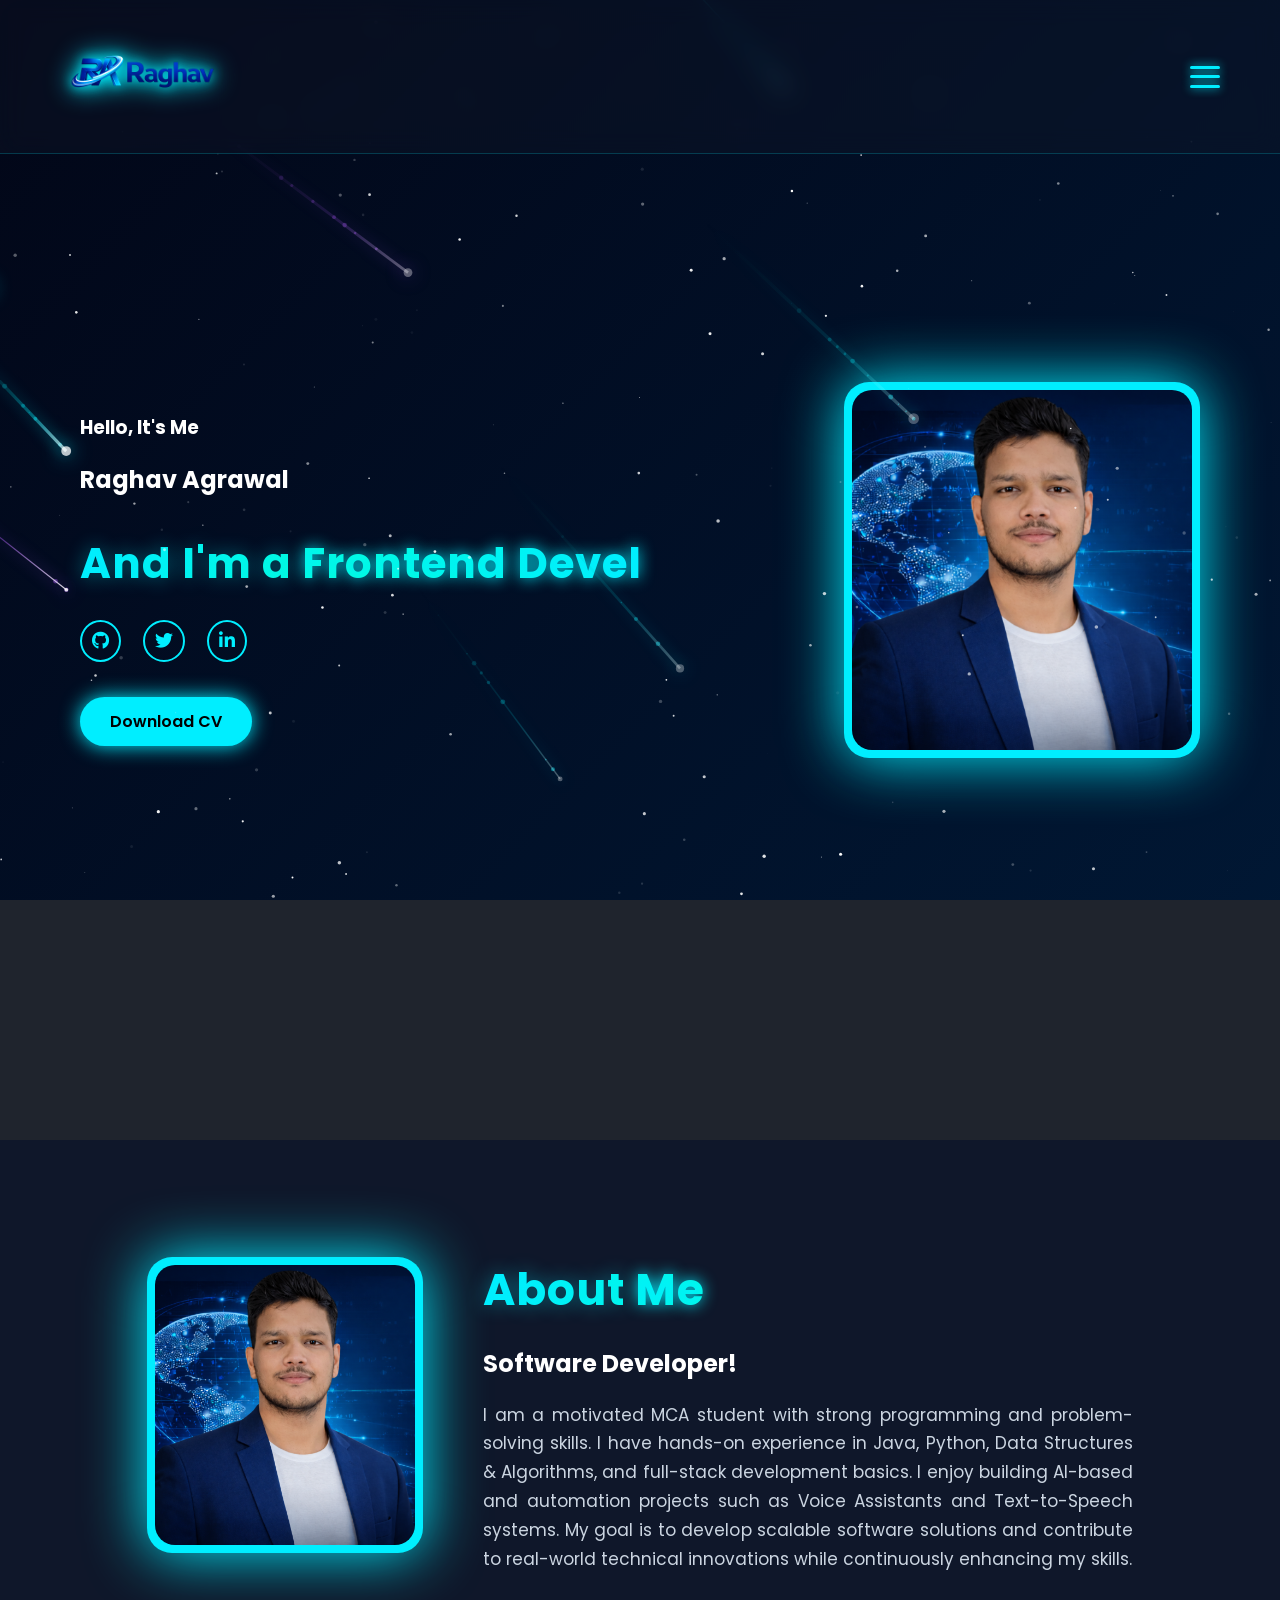
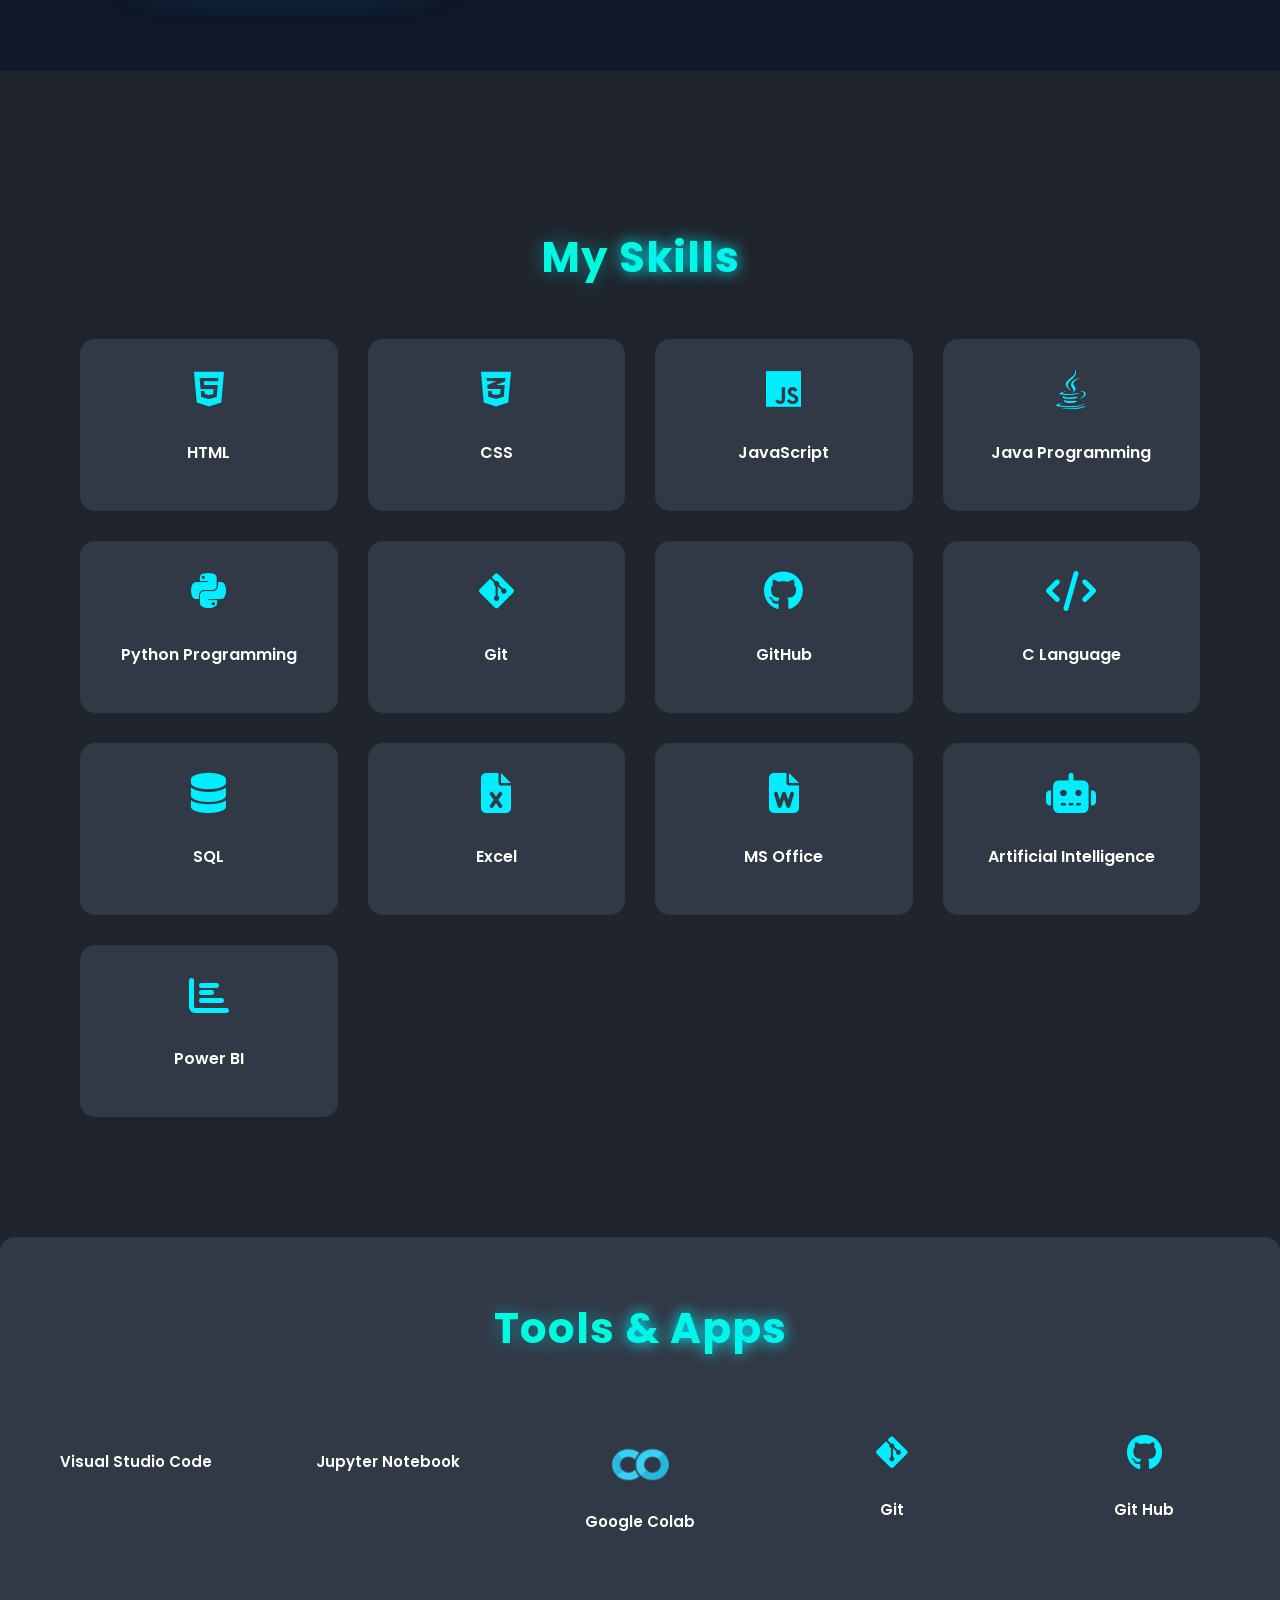
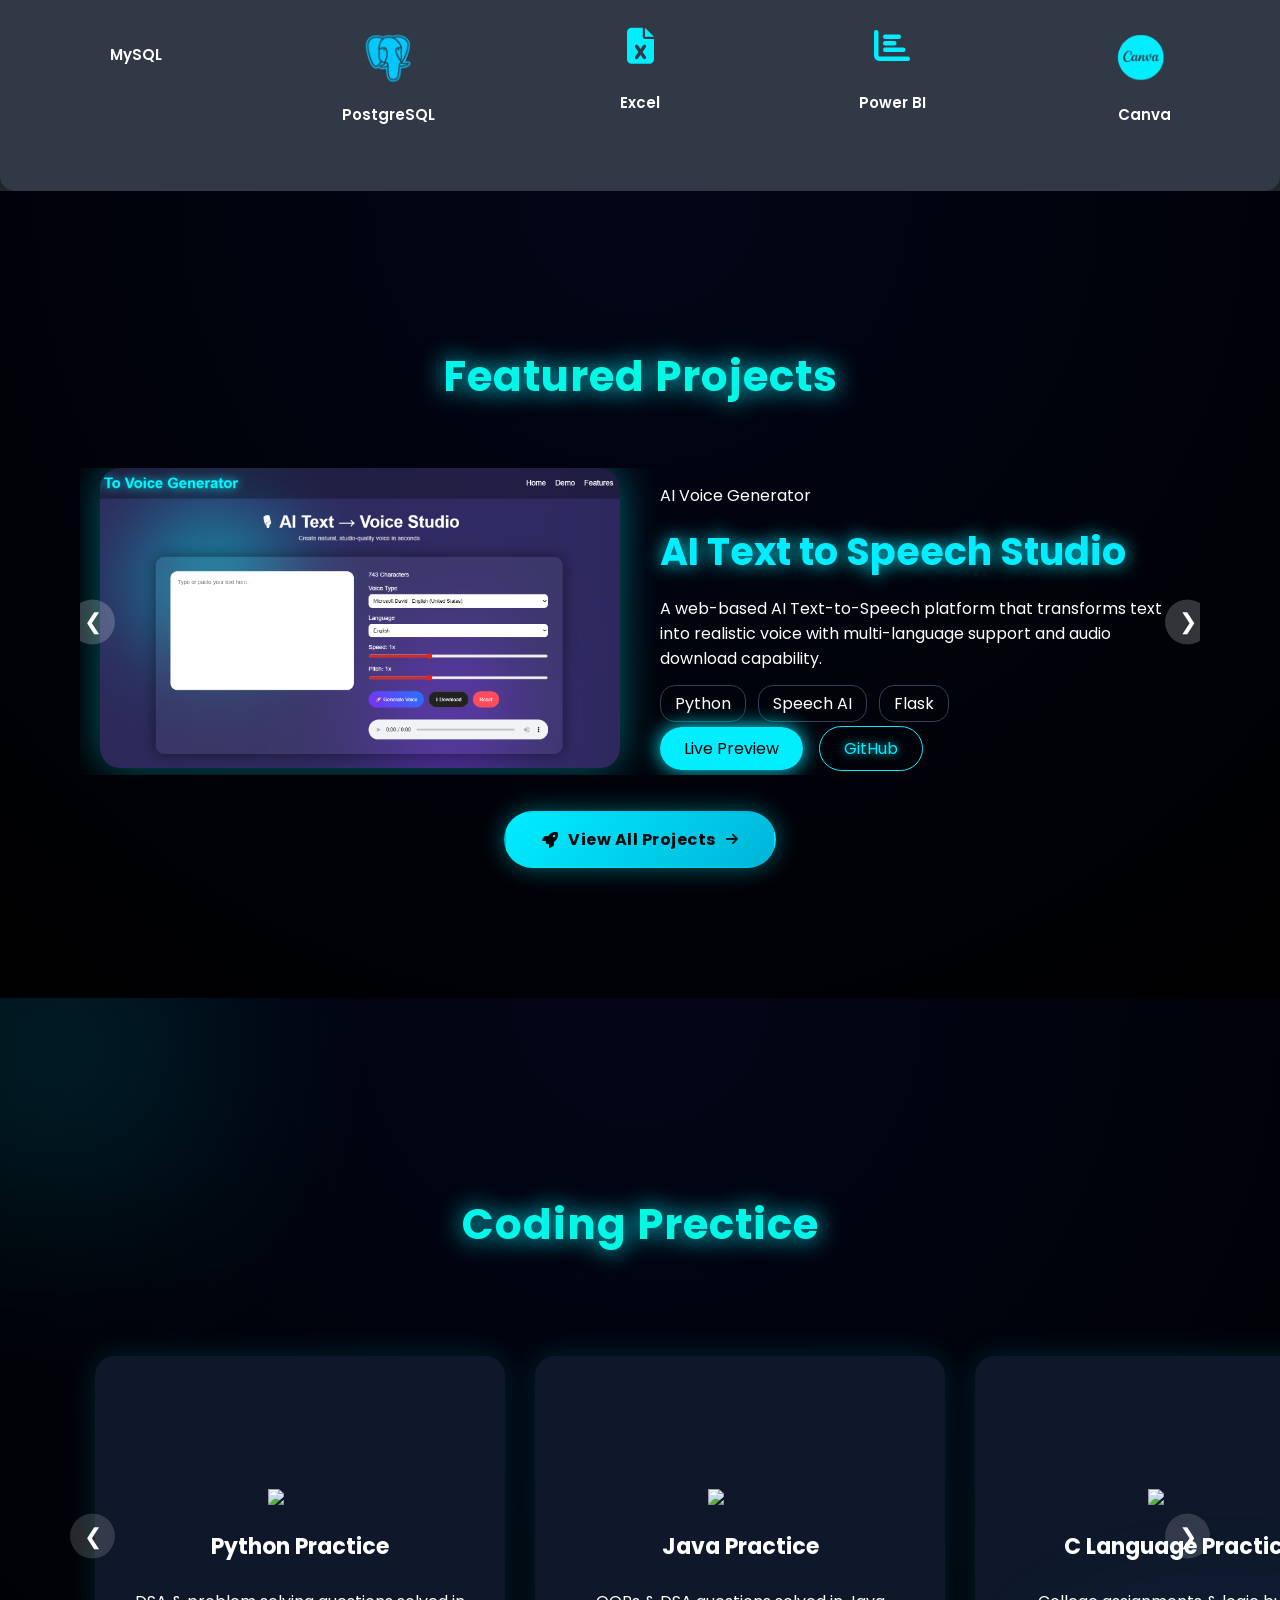
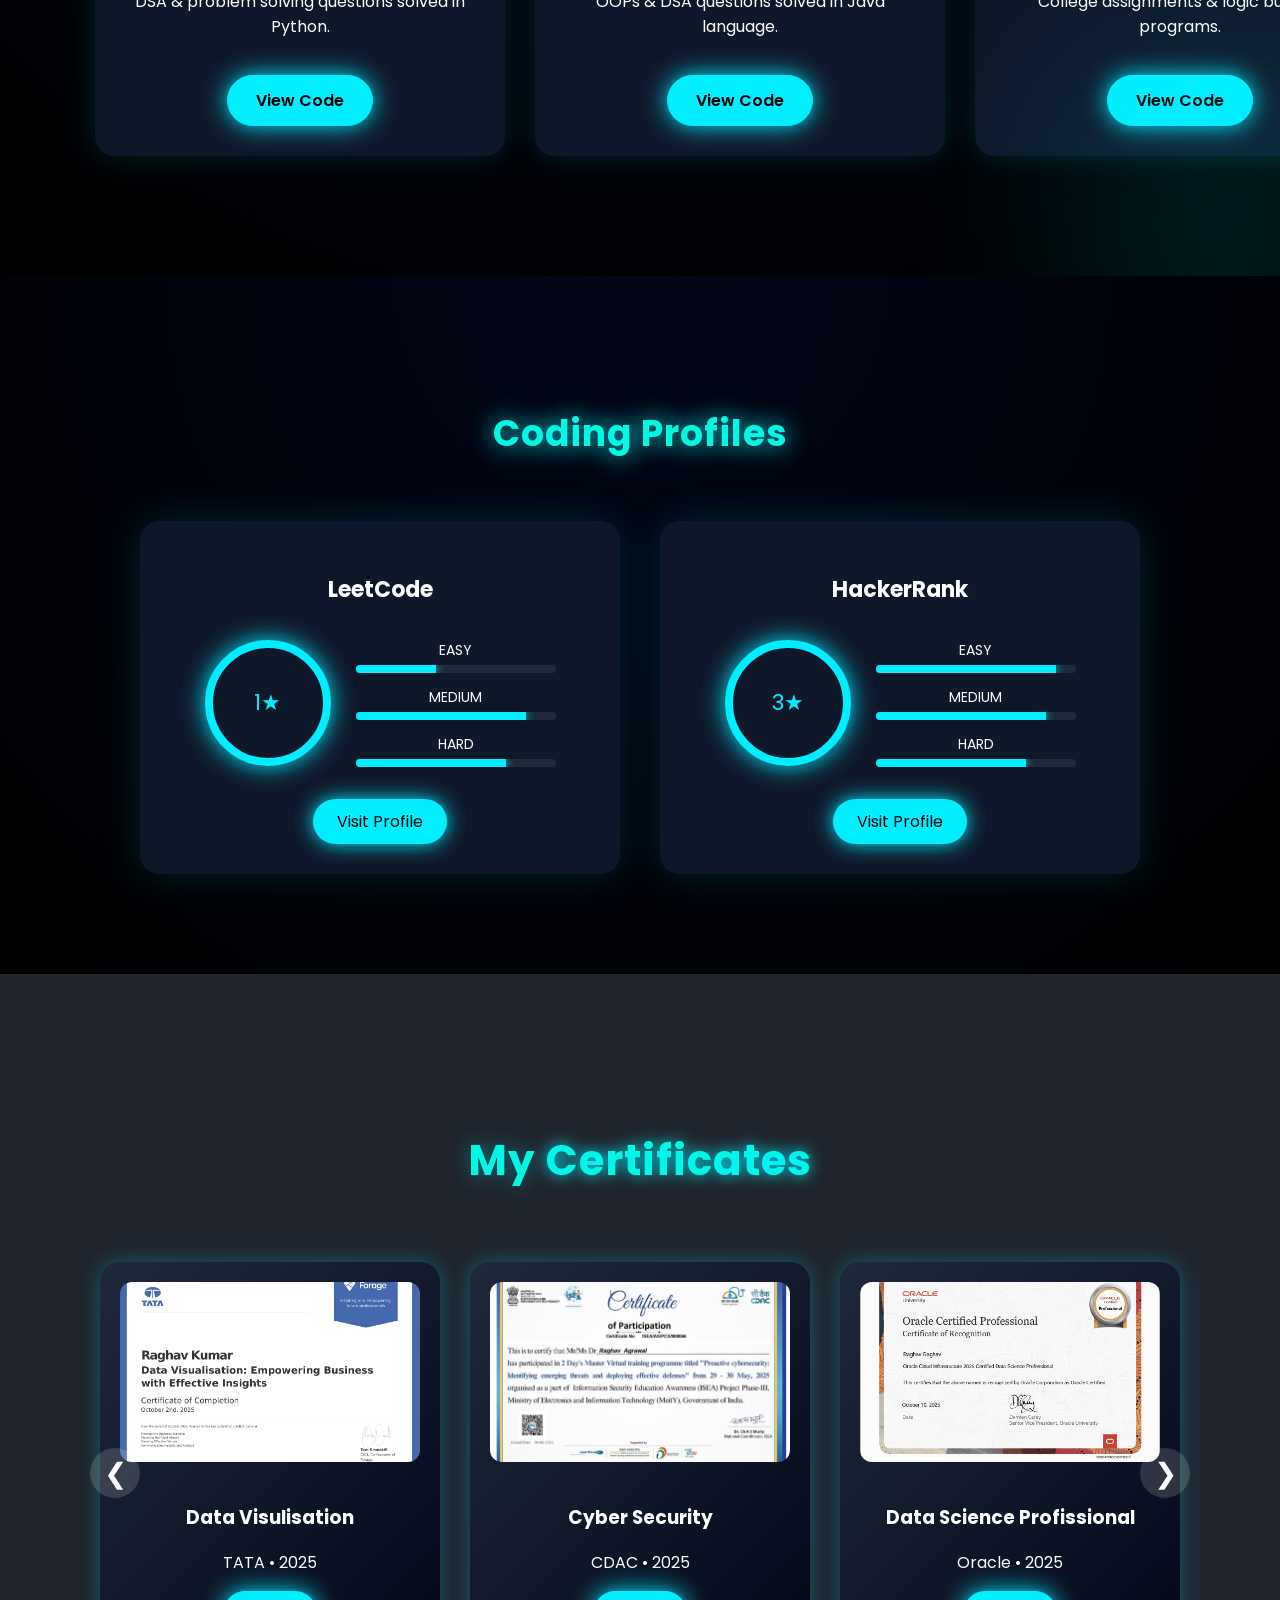
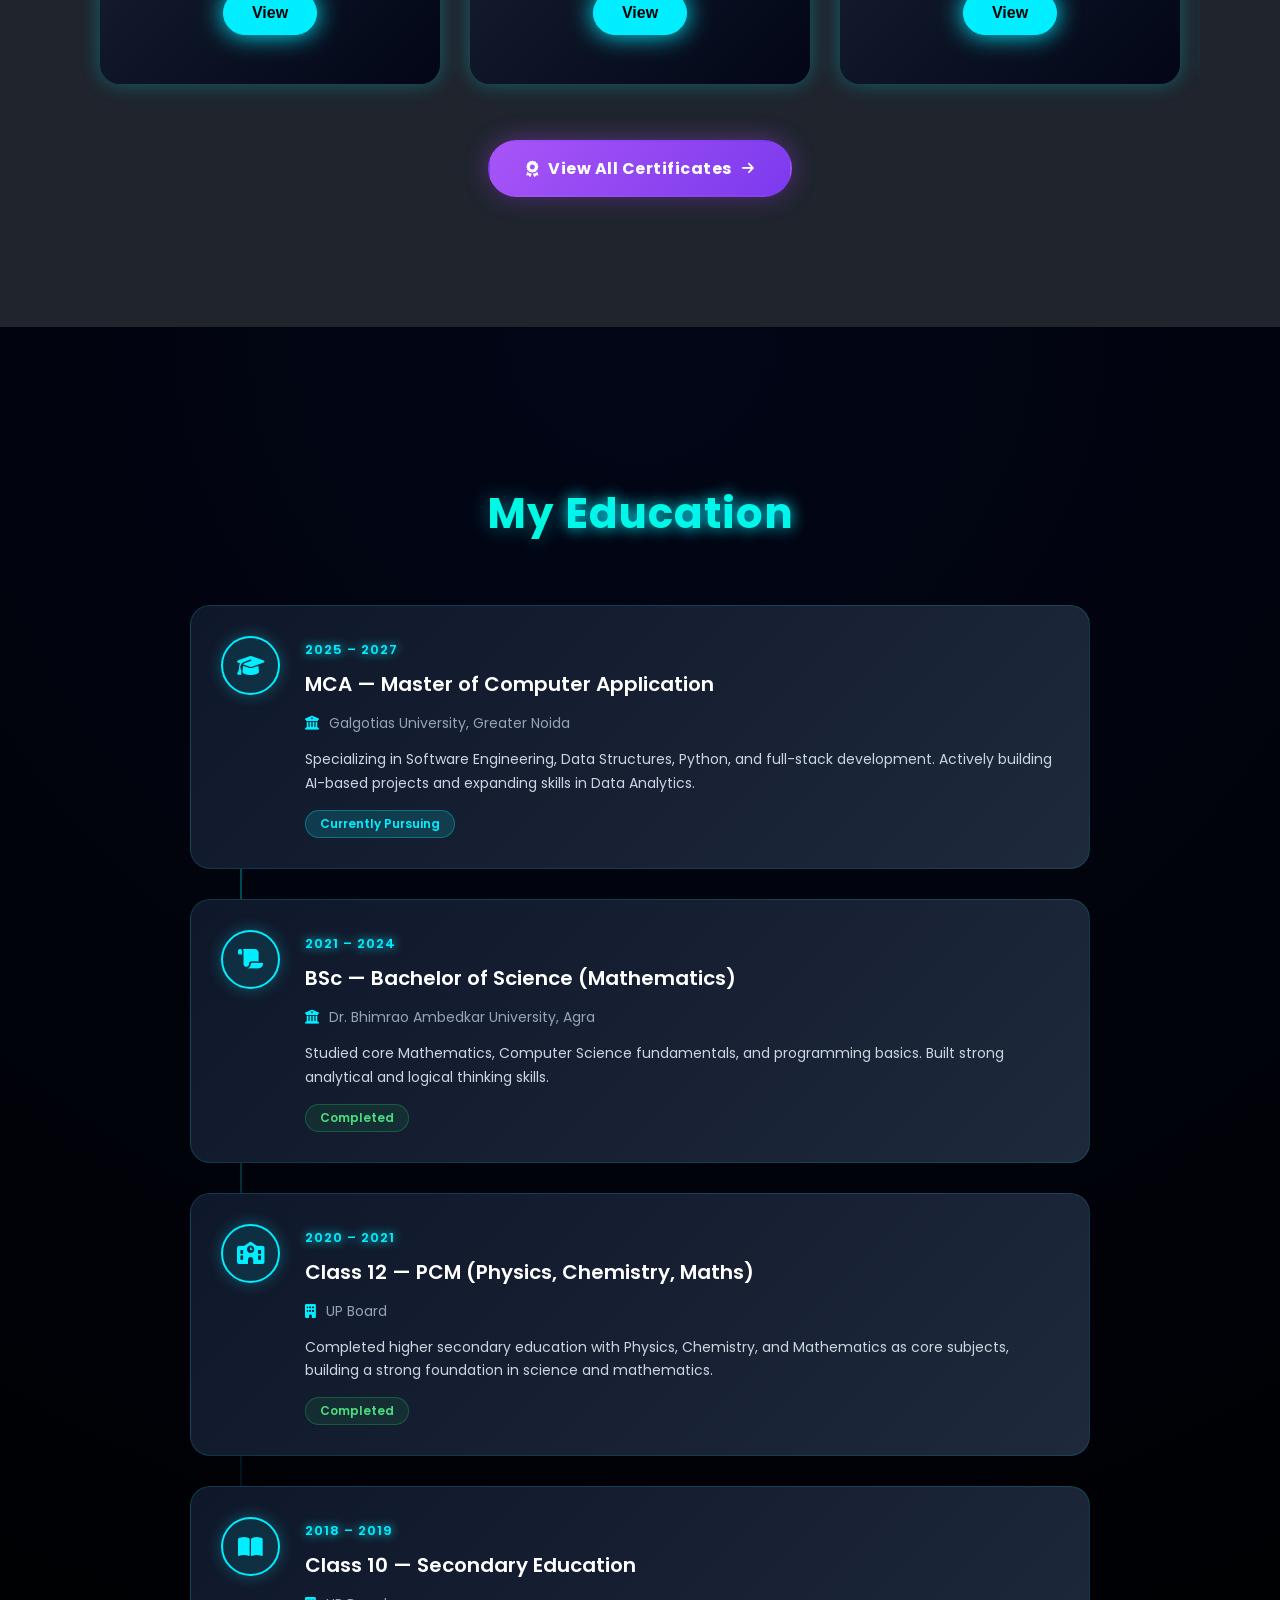
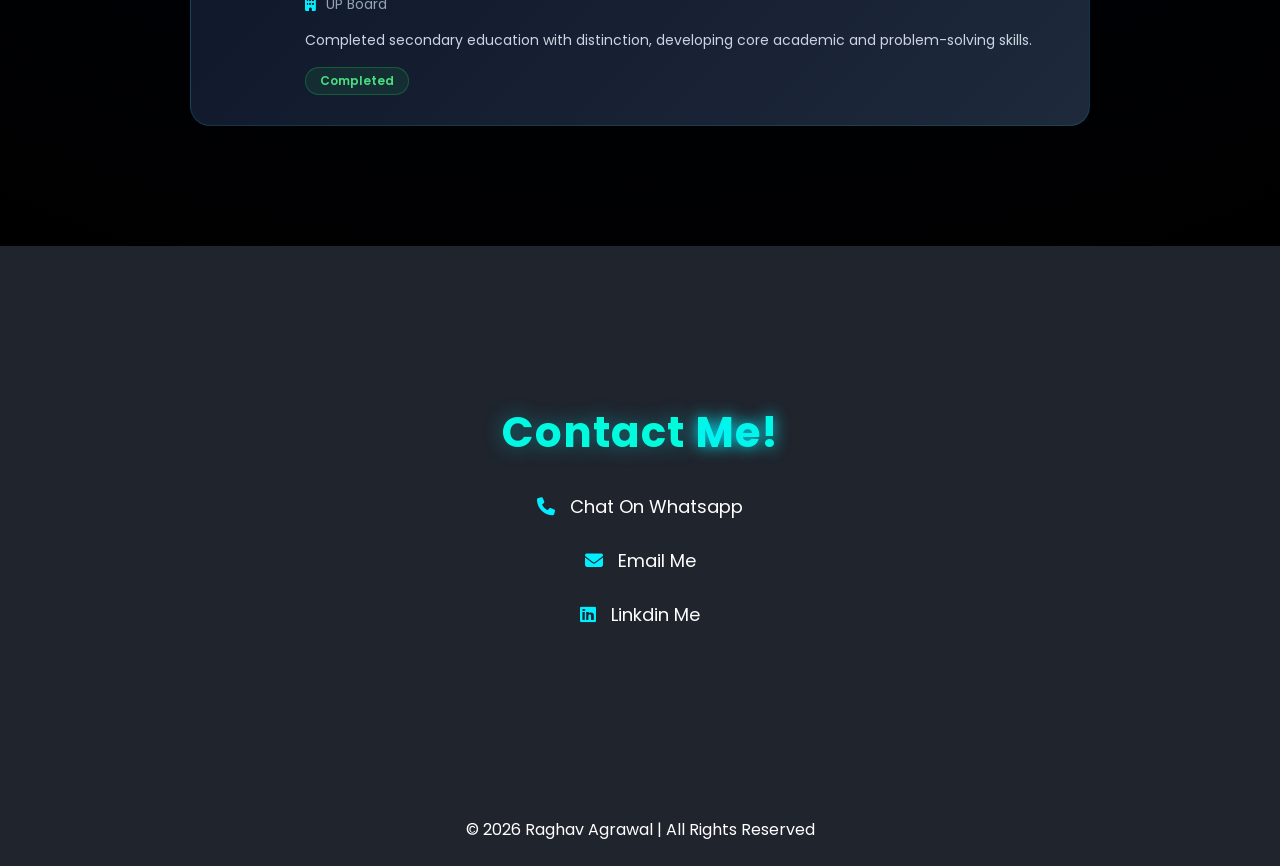
==== commit 7ff3bddd: "Fix view all certificates button markup" ====
--- a/index.html
+++ b/index.html
@@ -698,8 +698,8 @@
 </div>
 
 
- <!-- ===== VIEW ALL CERTIFICATES BUTTON ===== -->
-<div class="view-all-wrap">
+<!-- ===== VIEW ALL CERTIFICATES BUTTON ===== -->
+ <div class="view-all-wrap">
   <a href="all-certificates.html" target="_blank" class="view-all-btn certs-btn">
     <span class="btn-bg-glow"></span>
     <i class="fas fa-award"></i>
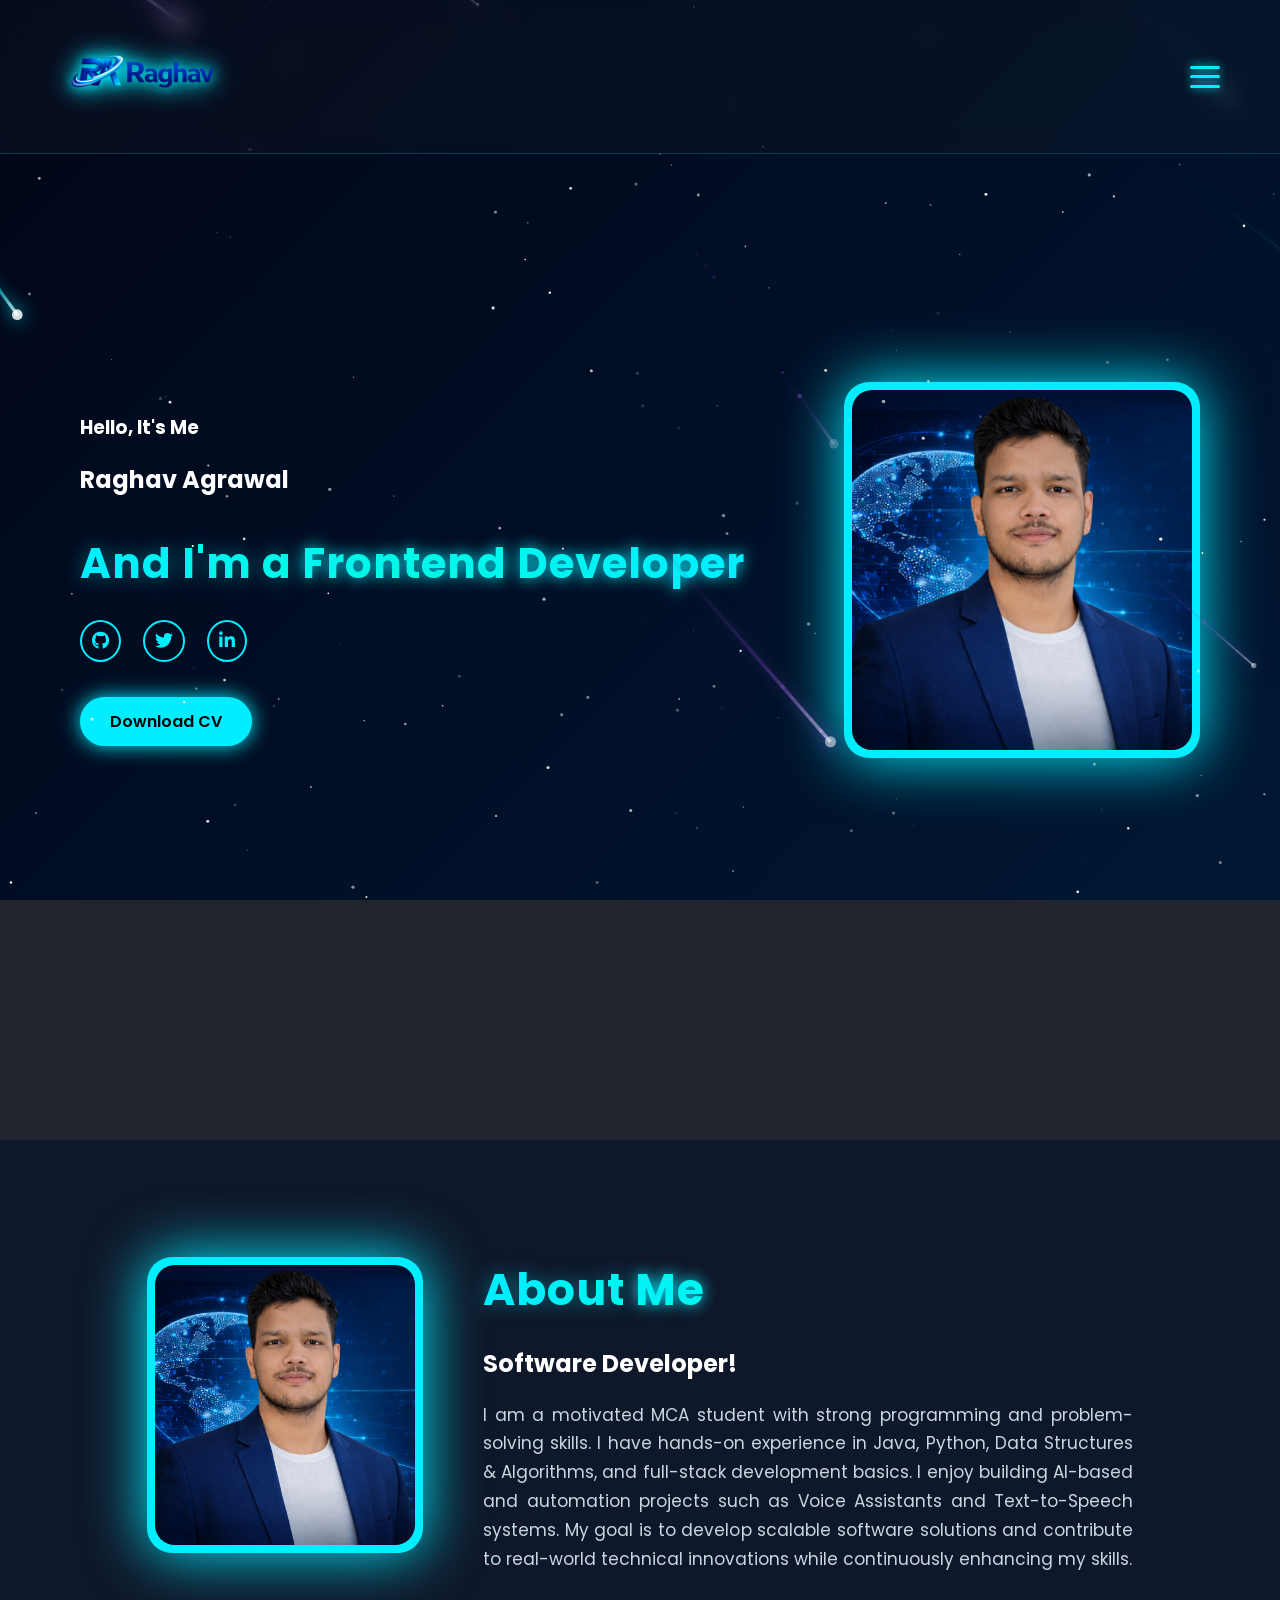
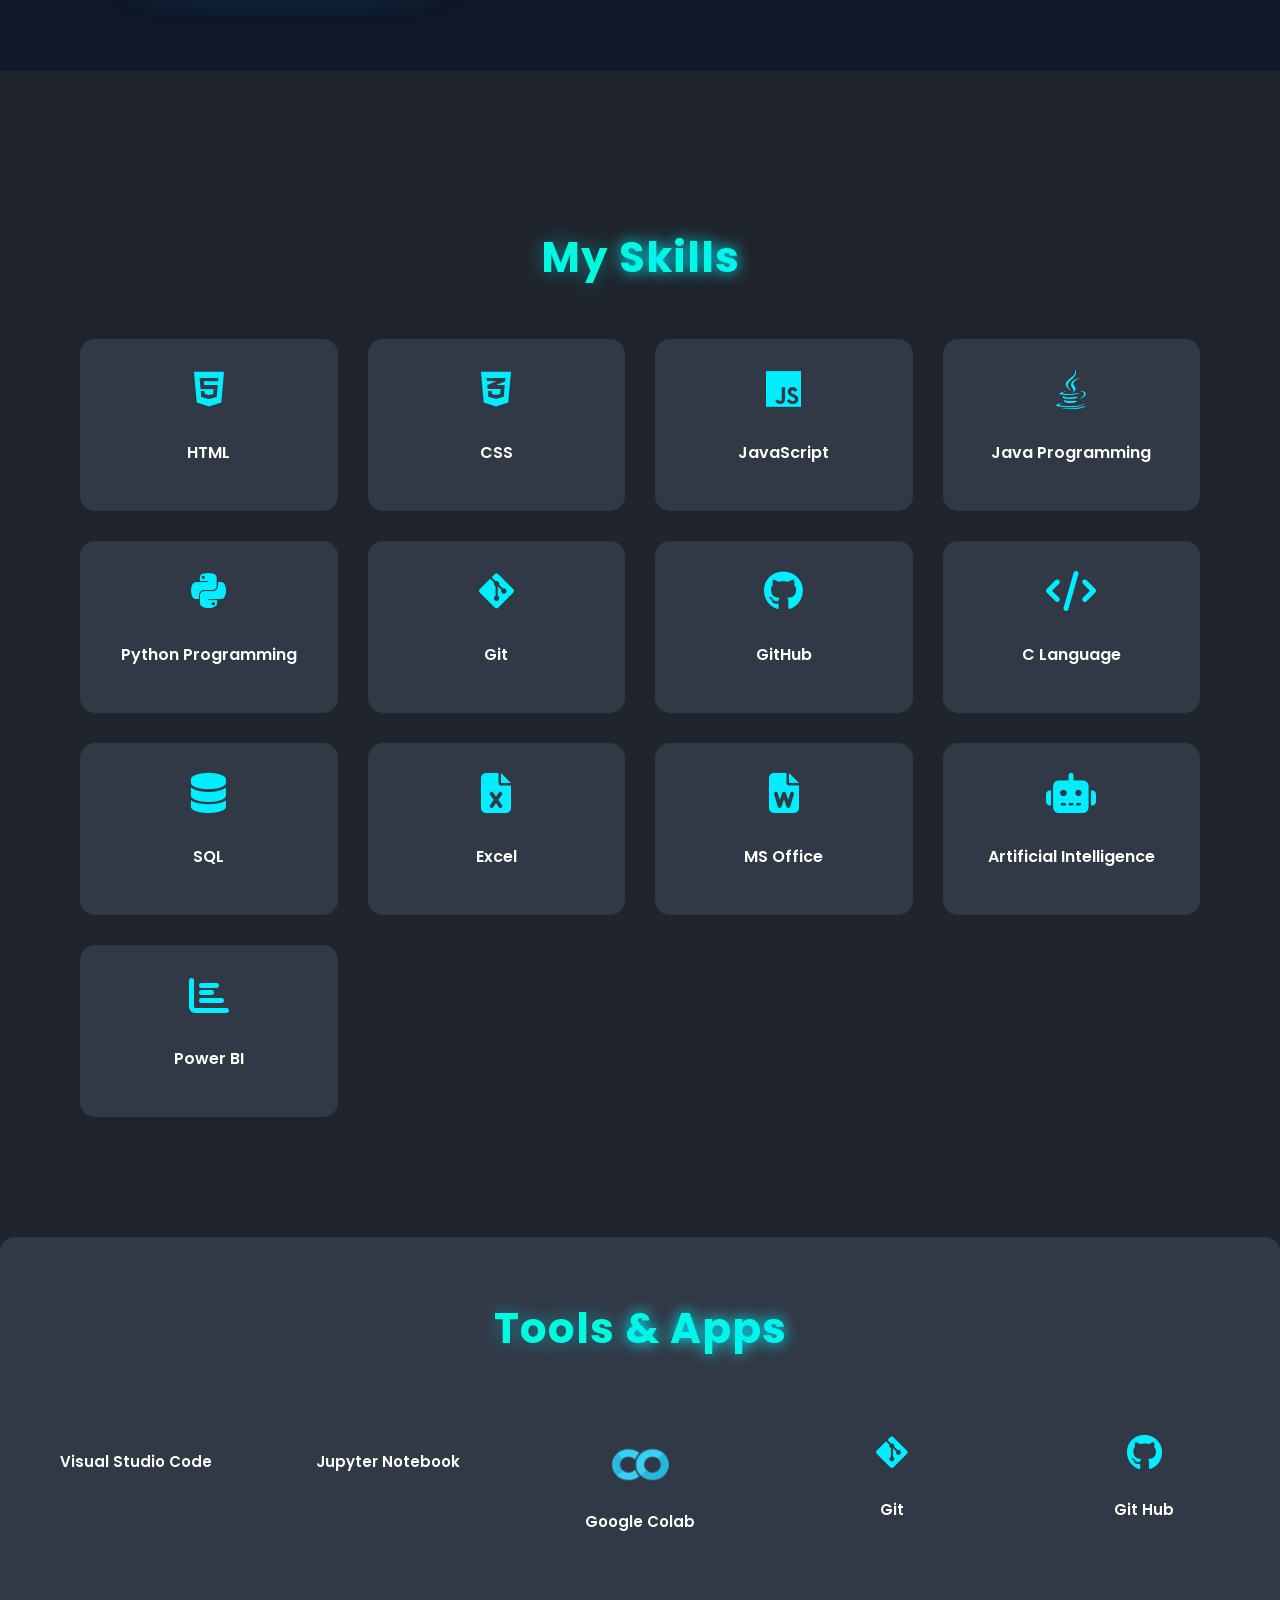
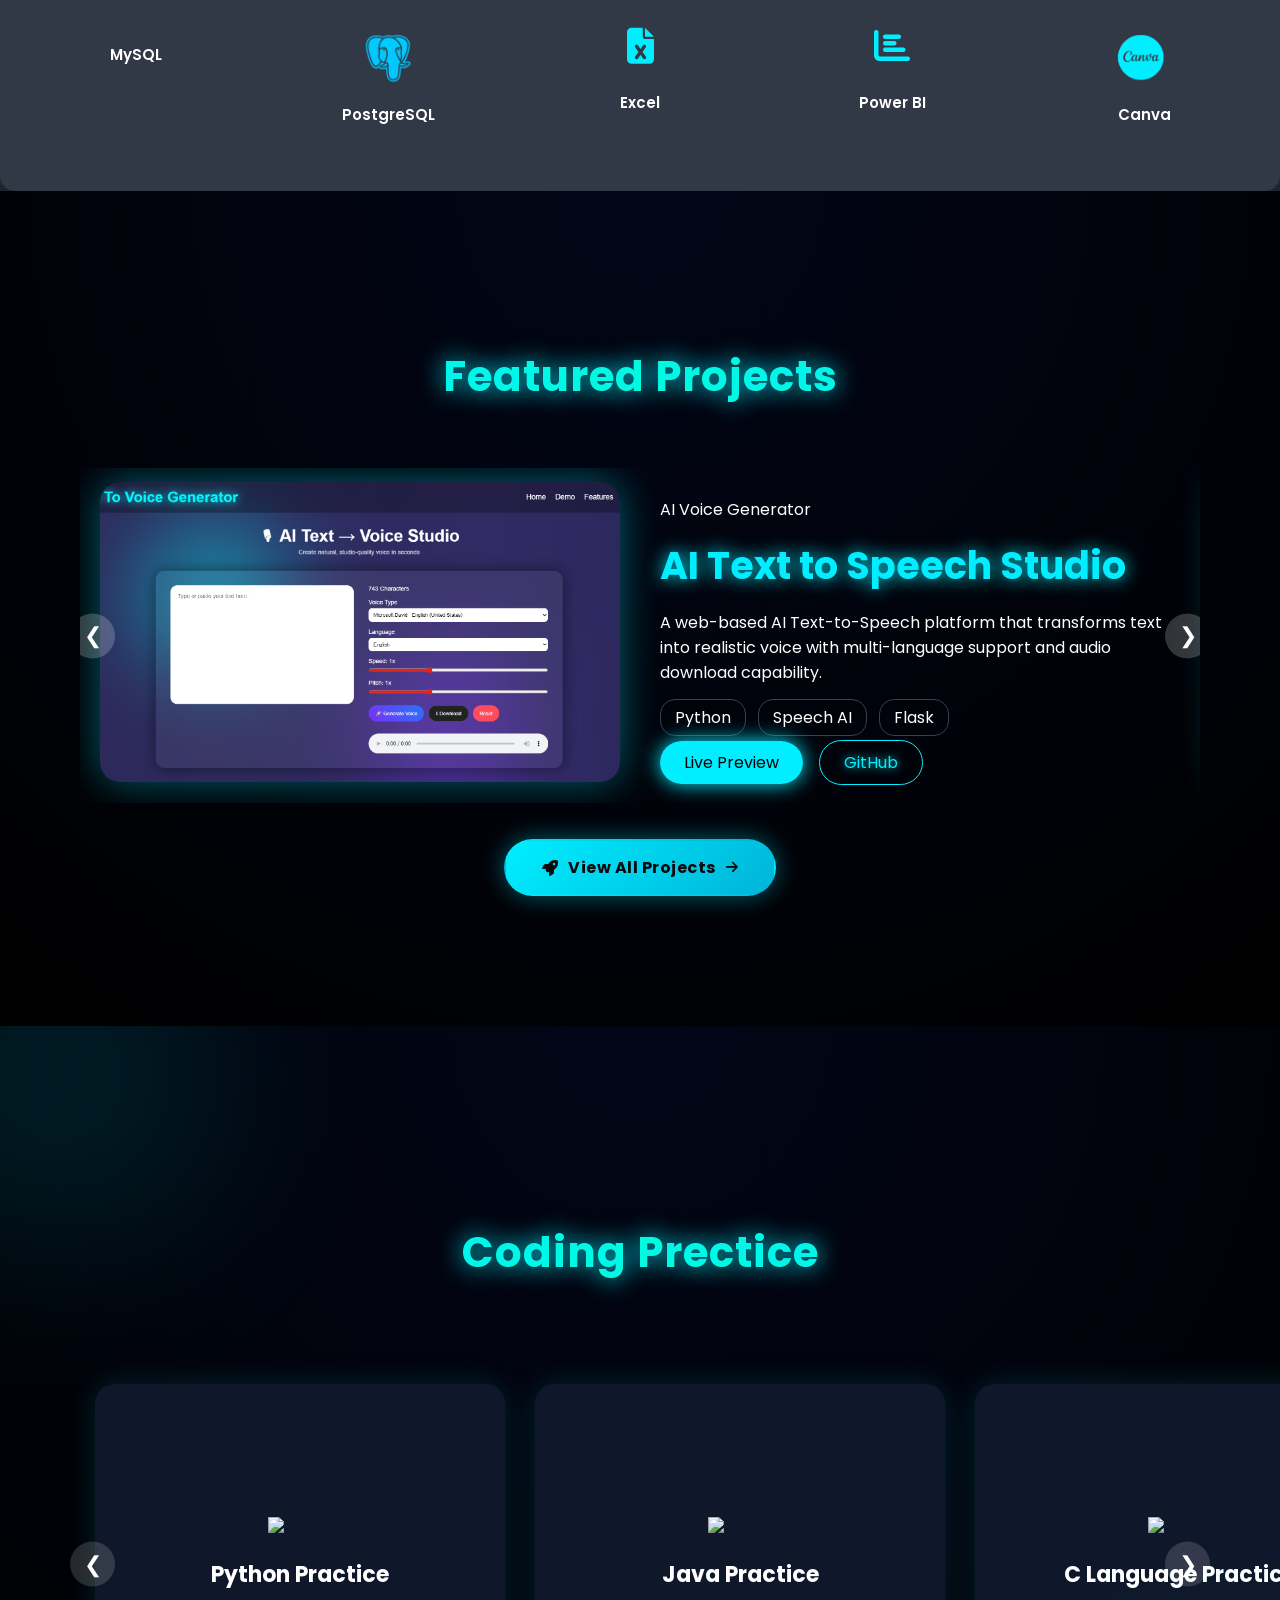
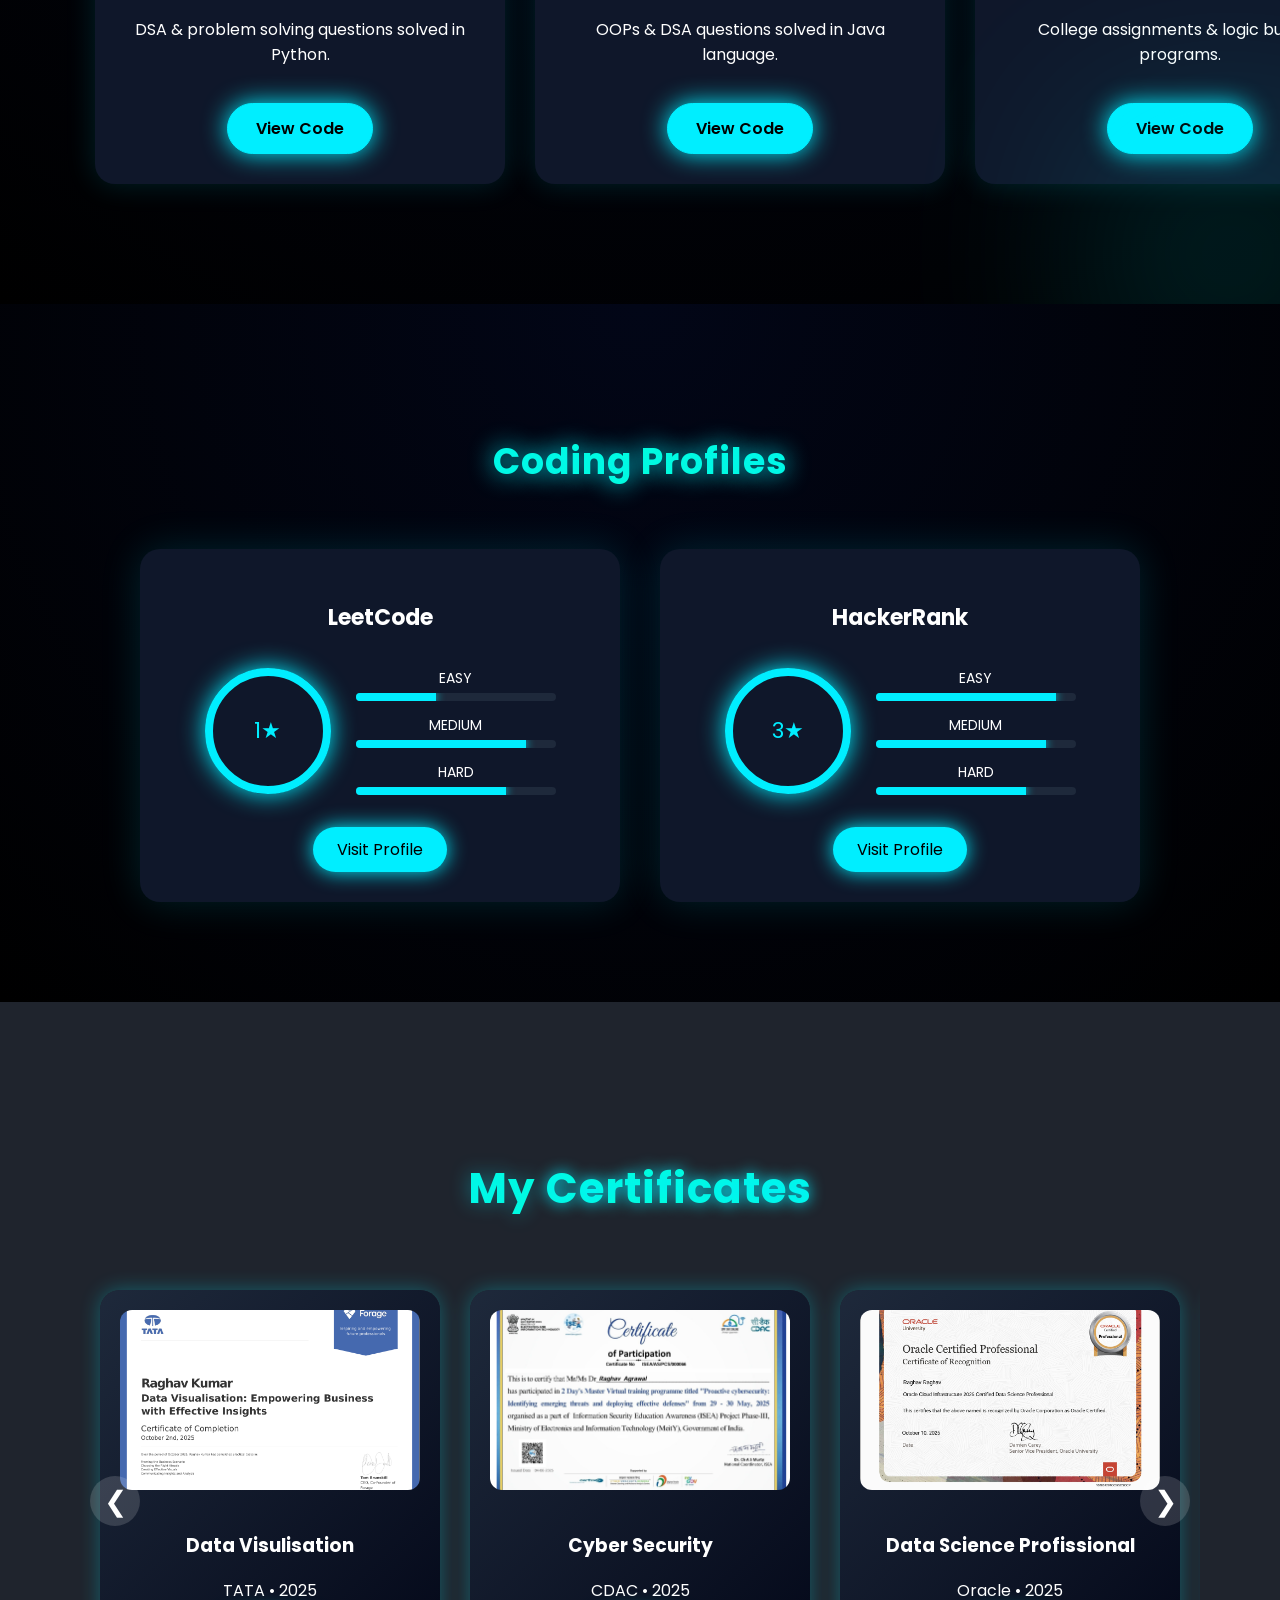
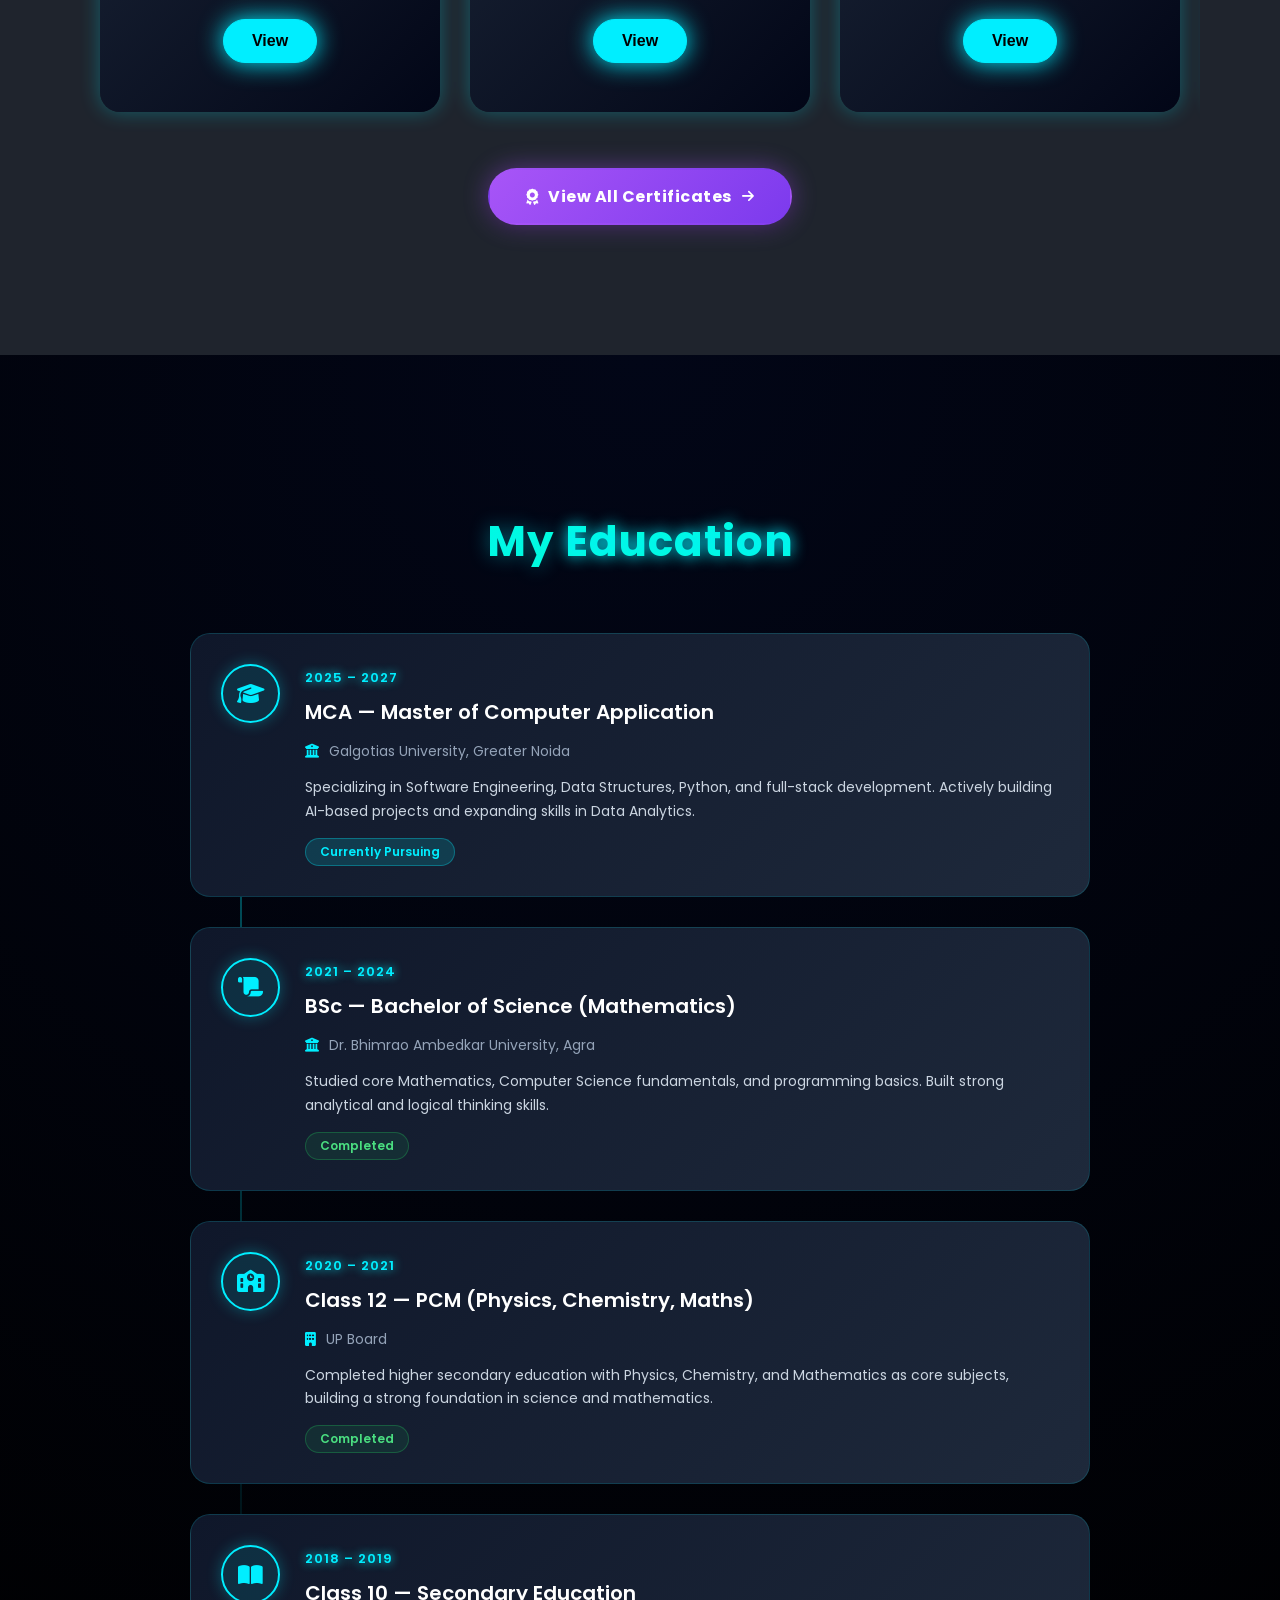
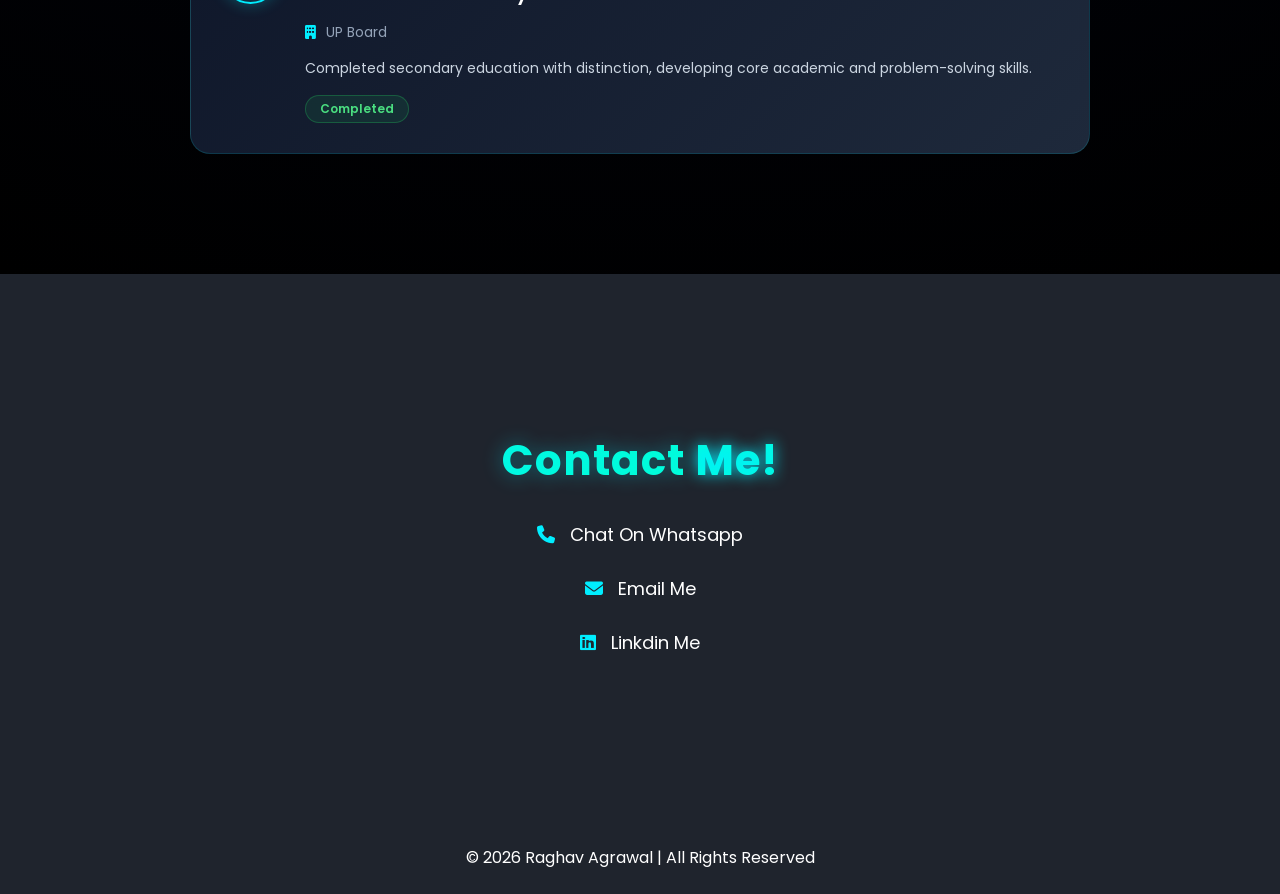
==== commit d4d0016d: "Update index.html" ====
--- a/index.html
+++ b/index.html
@@ -213,23 +213,26 @@
 <div class="fp-slide">
 
 <div class="fp-left">
-<img src="https://images.unsplash.com/photo-1522202176988-66273c2fd55f">
+<img src="assets/project_image/Salse_and_Profit_Dashboadr.png">
 </div>
 
 <div class="fp-right">
 
-<span class="fp-tag">Web</span>
-
-<h3 class="fp-title">Portfolio Website</h3>
+<span class="fp-tag">Data Analytics Project</span>
+
+<h3 class="fp-title">Global Superstore Sales Dashboard</h3>
 
 <p>
-Modern animated portfolio built using HTML, CSS & JavaScript.
+Developed a Sales Dashboard using Global Superstore data to
+deliver actionable insights on revenue, profit, and customer
+segmentation.
 </p>
 
 <div class="fp-tech">
-<span>HTML</span>
-<span>CSS</span>
-<span>JavaScript</span>
+<span>Python</span>
+<span>Pandas</span>
+<span>Tableau</span>
+<span>Excel</span>
 </div>
 
 <div class="fp-buttons">
--- a/style.css
+++ b/style.css
@@ -1887,9 +1887,8 @@
    HERO IMAGE — FLOATING ANIMATION
    =================================================== */
 .image-frame {
-  animation: floatImage 4s ease-in-out infinite;
-}
-
+     animation: floatImage 4s ease-in-out infinite;
+}
 @keyframes floatImage {
   0%,100% { transform: translateY(0px) rotate(0deg); }
   25%      { transform: translateY(-12px) rotate(1deg); }
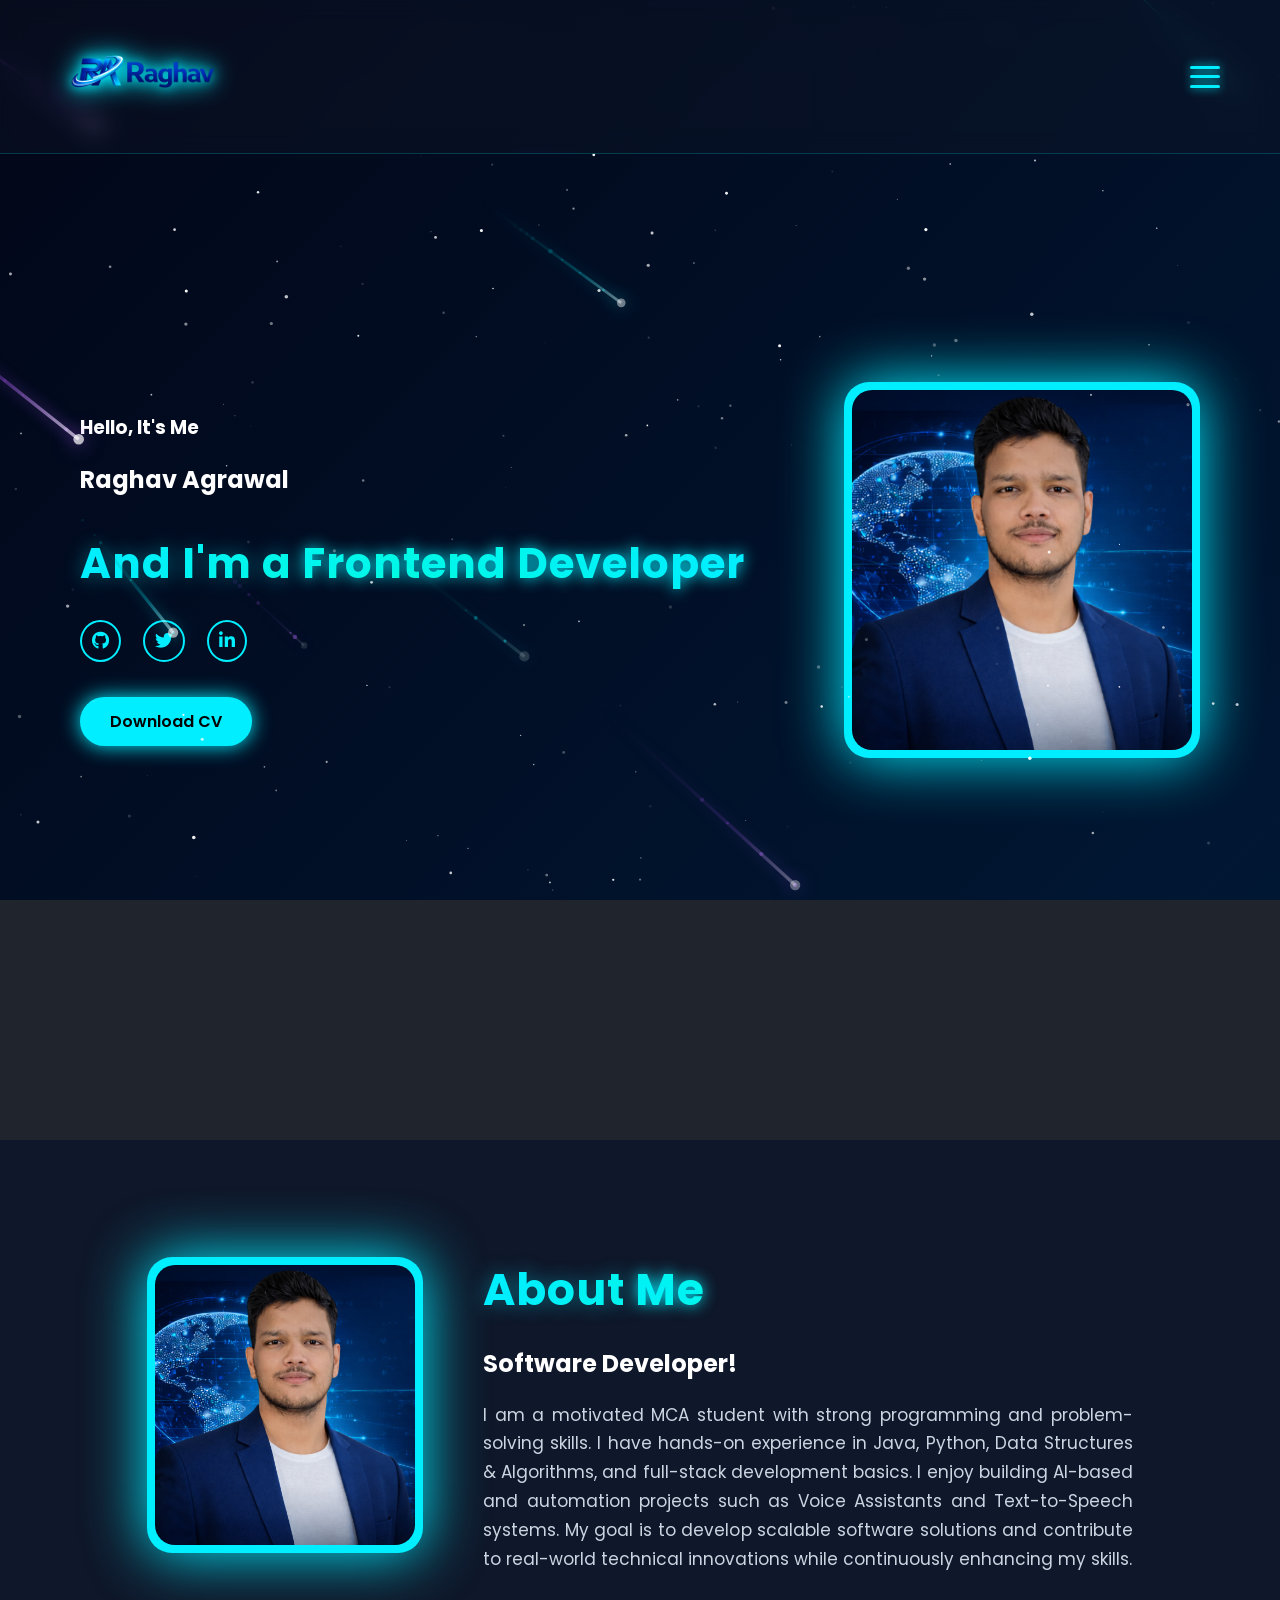
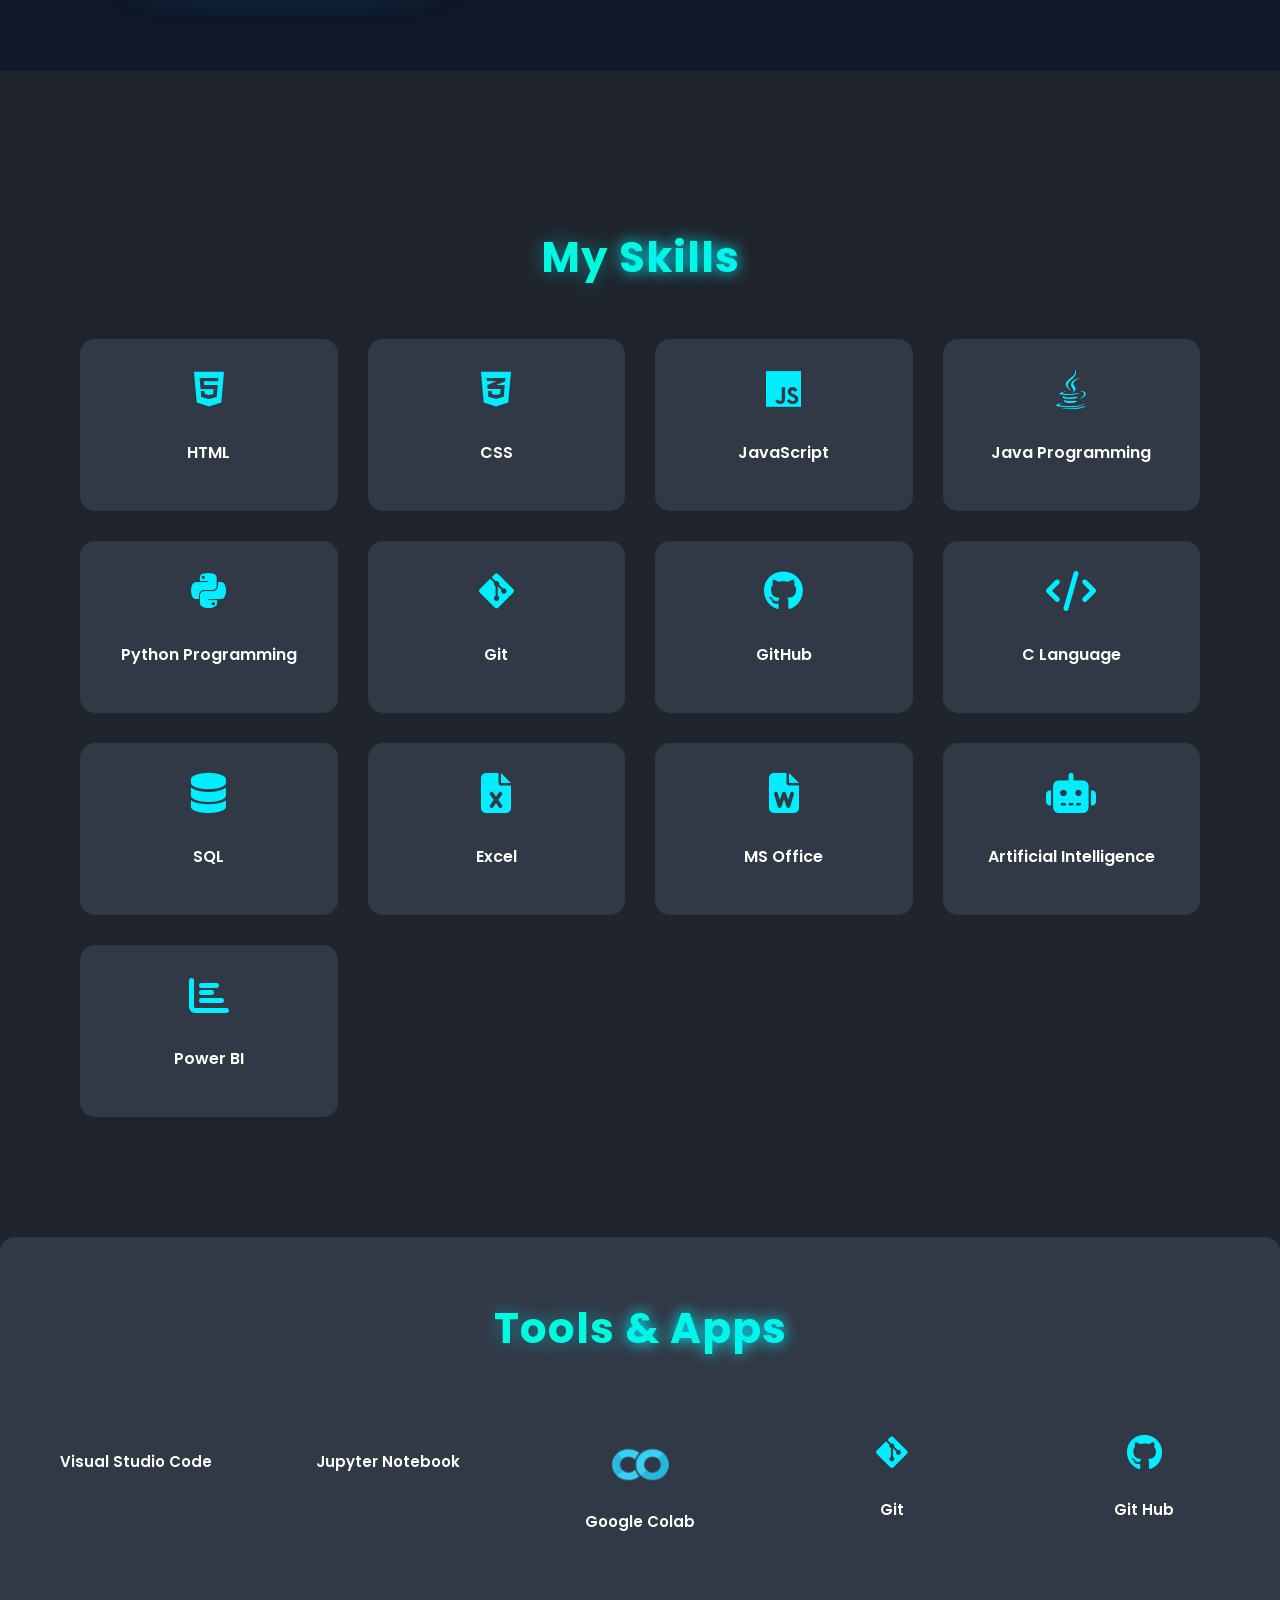
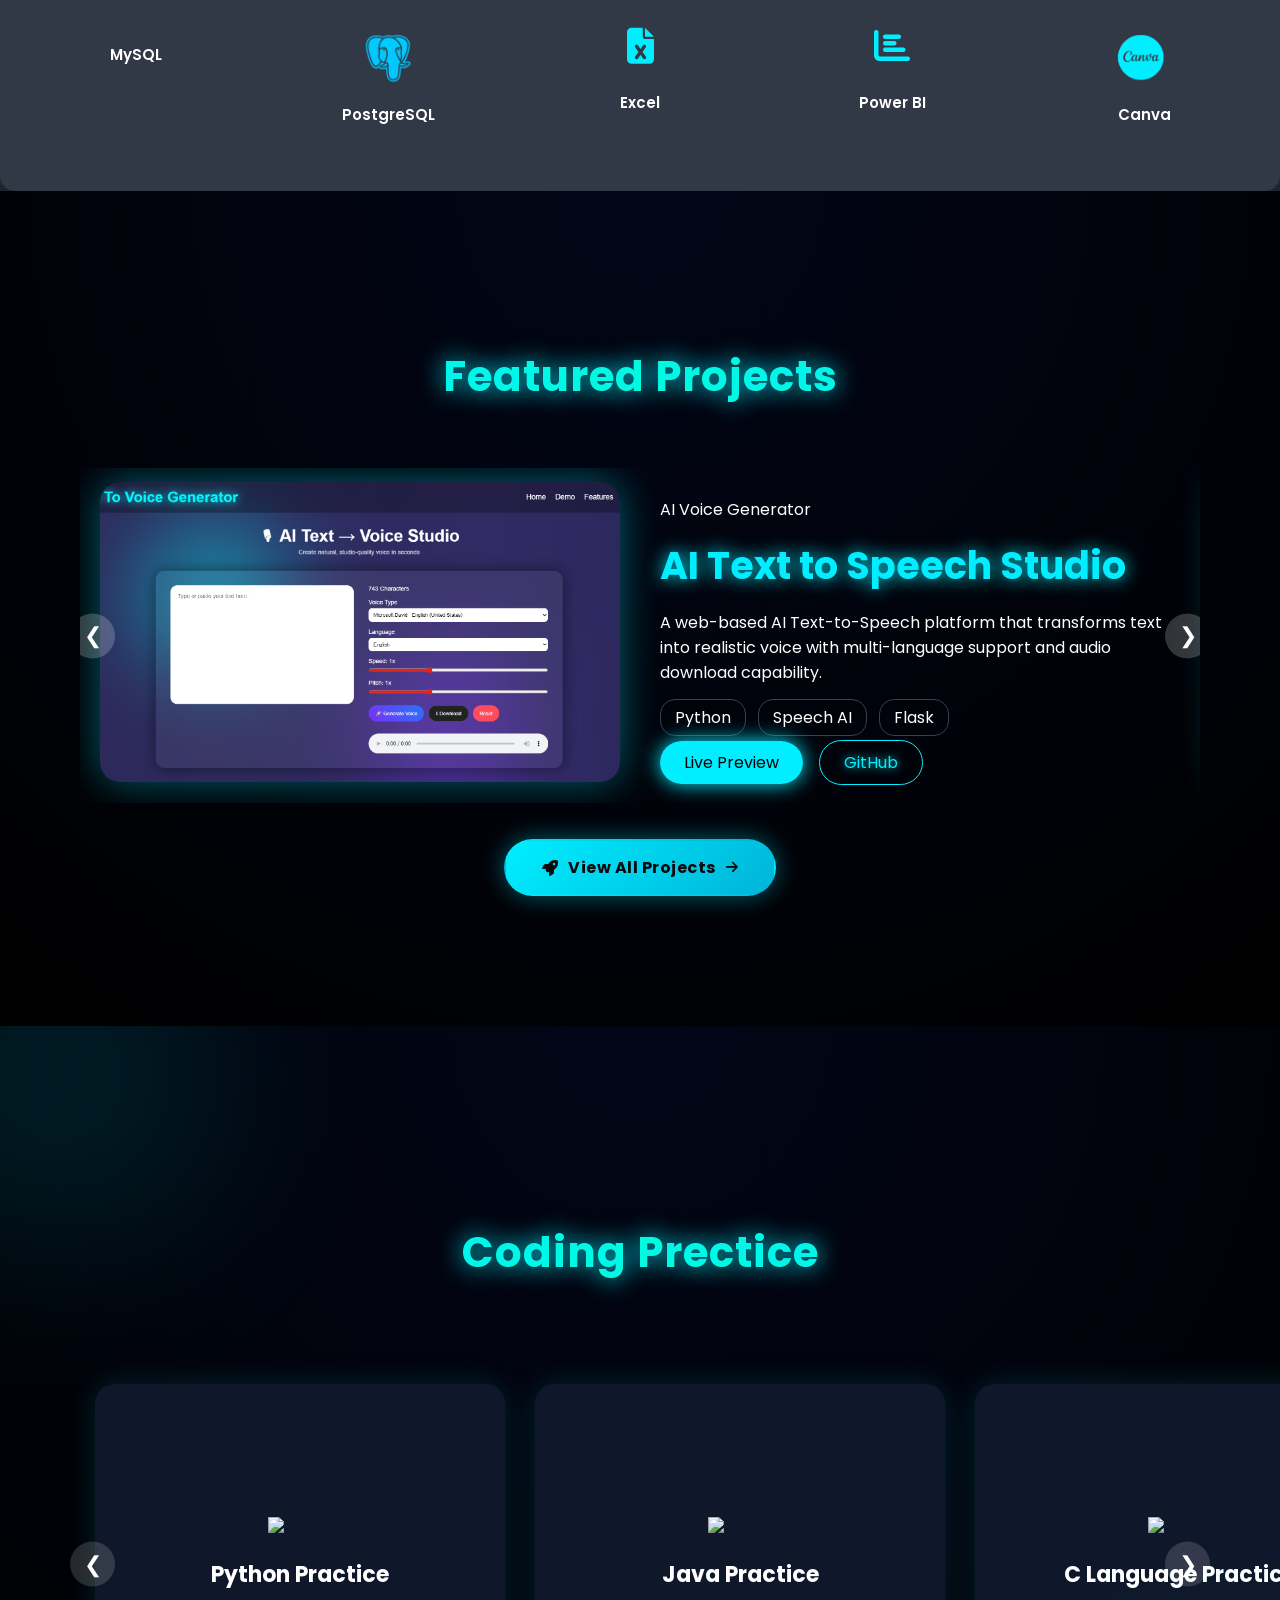
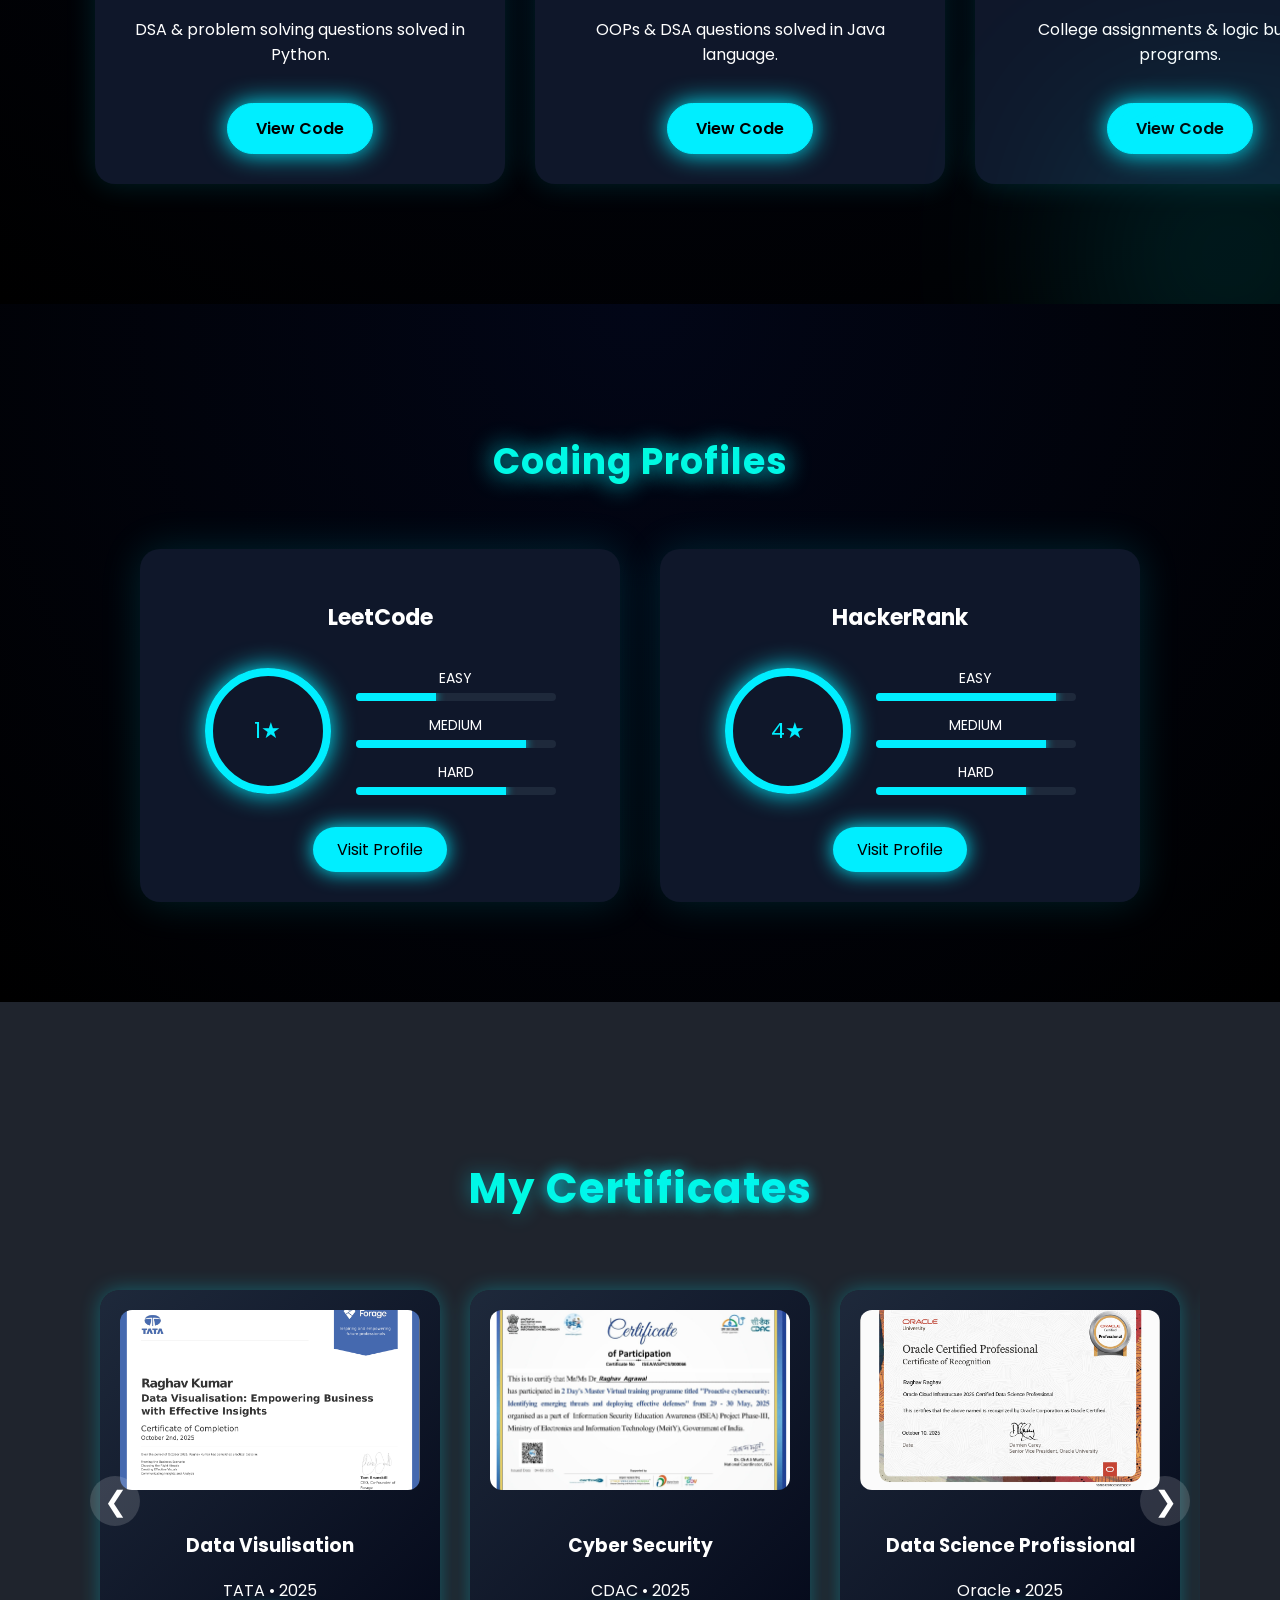
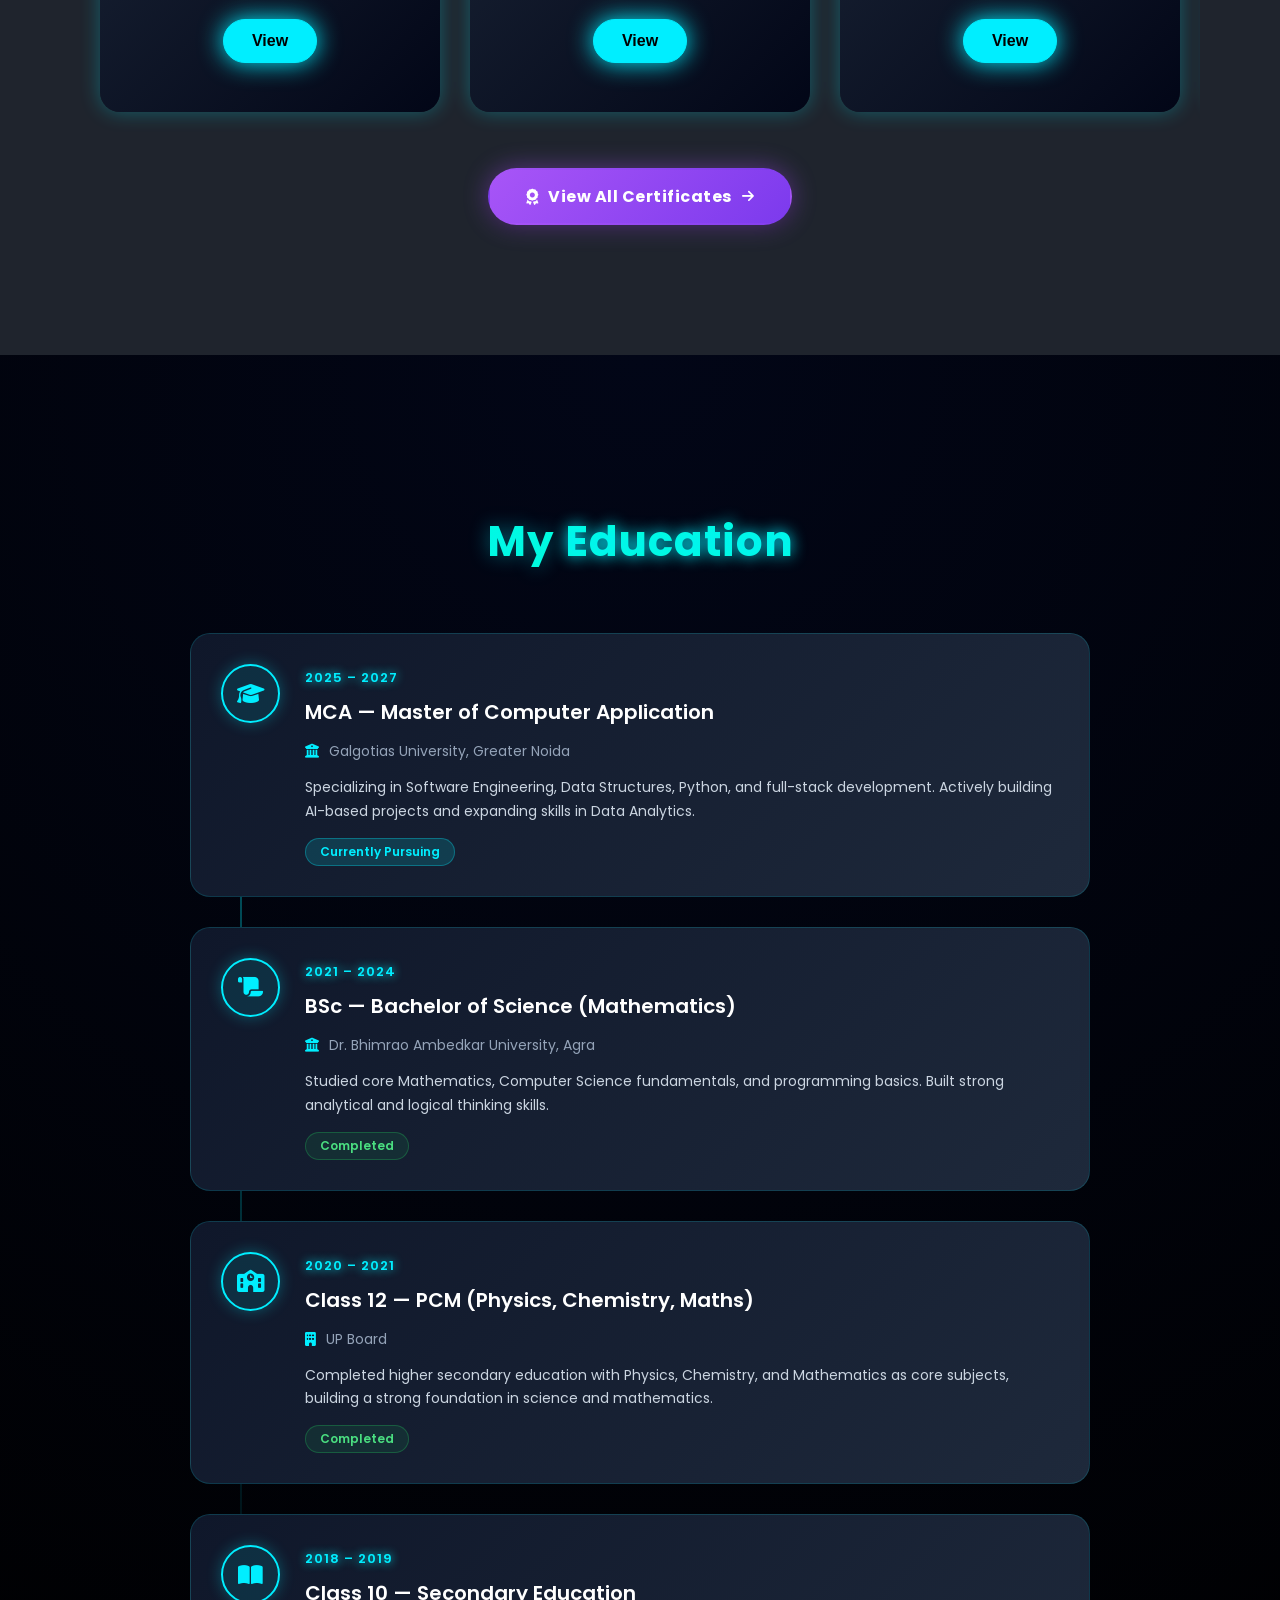
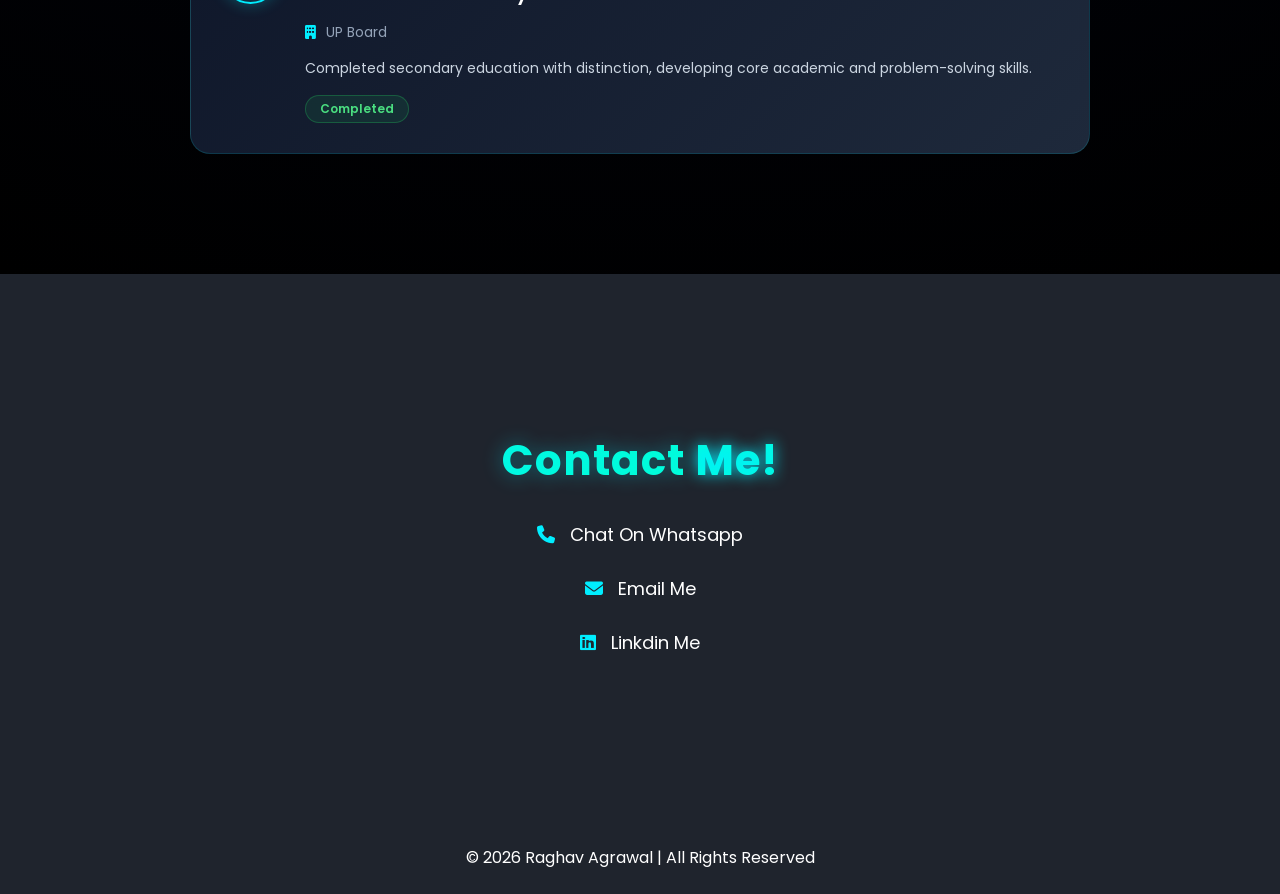
==== commit e9c8090c: "Update GitHub link and modify star rating" ====
--- a/index.html
+++ b/index.html
@@ -237,7 +237,7 @@
 
 <div class="fp-buttons">
 <a href="https://example.com" target="_blank" class="live-btn">Live Preview</a>
-<a href="https://github.com" target="_blank" class="github-btn">GitHub</a>
+<a href="https://github.com/raghav-1242004/Global-Superstore-Sales-Dashboard-Project" target="_blank" class="github-btn">GitHub</a>
 </div>
 </div>
 </div>
@@ -402,7 +402,7 @@
 <!--====== FAKE GRAPH STYLE CARD====== -->
 <div class="hr-graph">
 <div class="circle">
-<span>3★</span>
+<span>4★</span>
 </div>
 <div class="bars">
 <div class="bar">
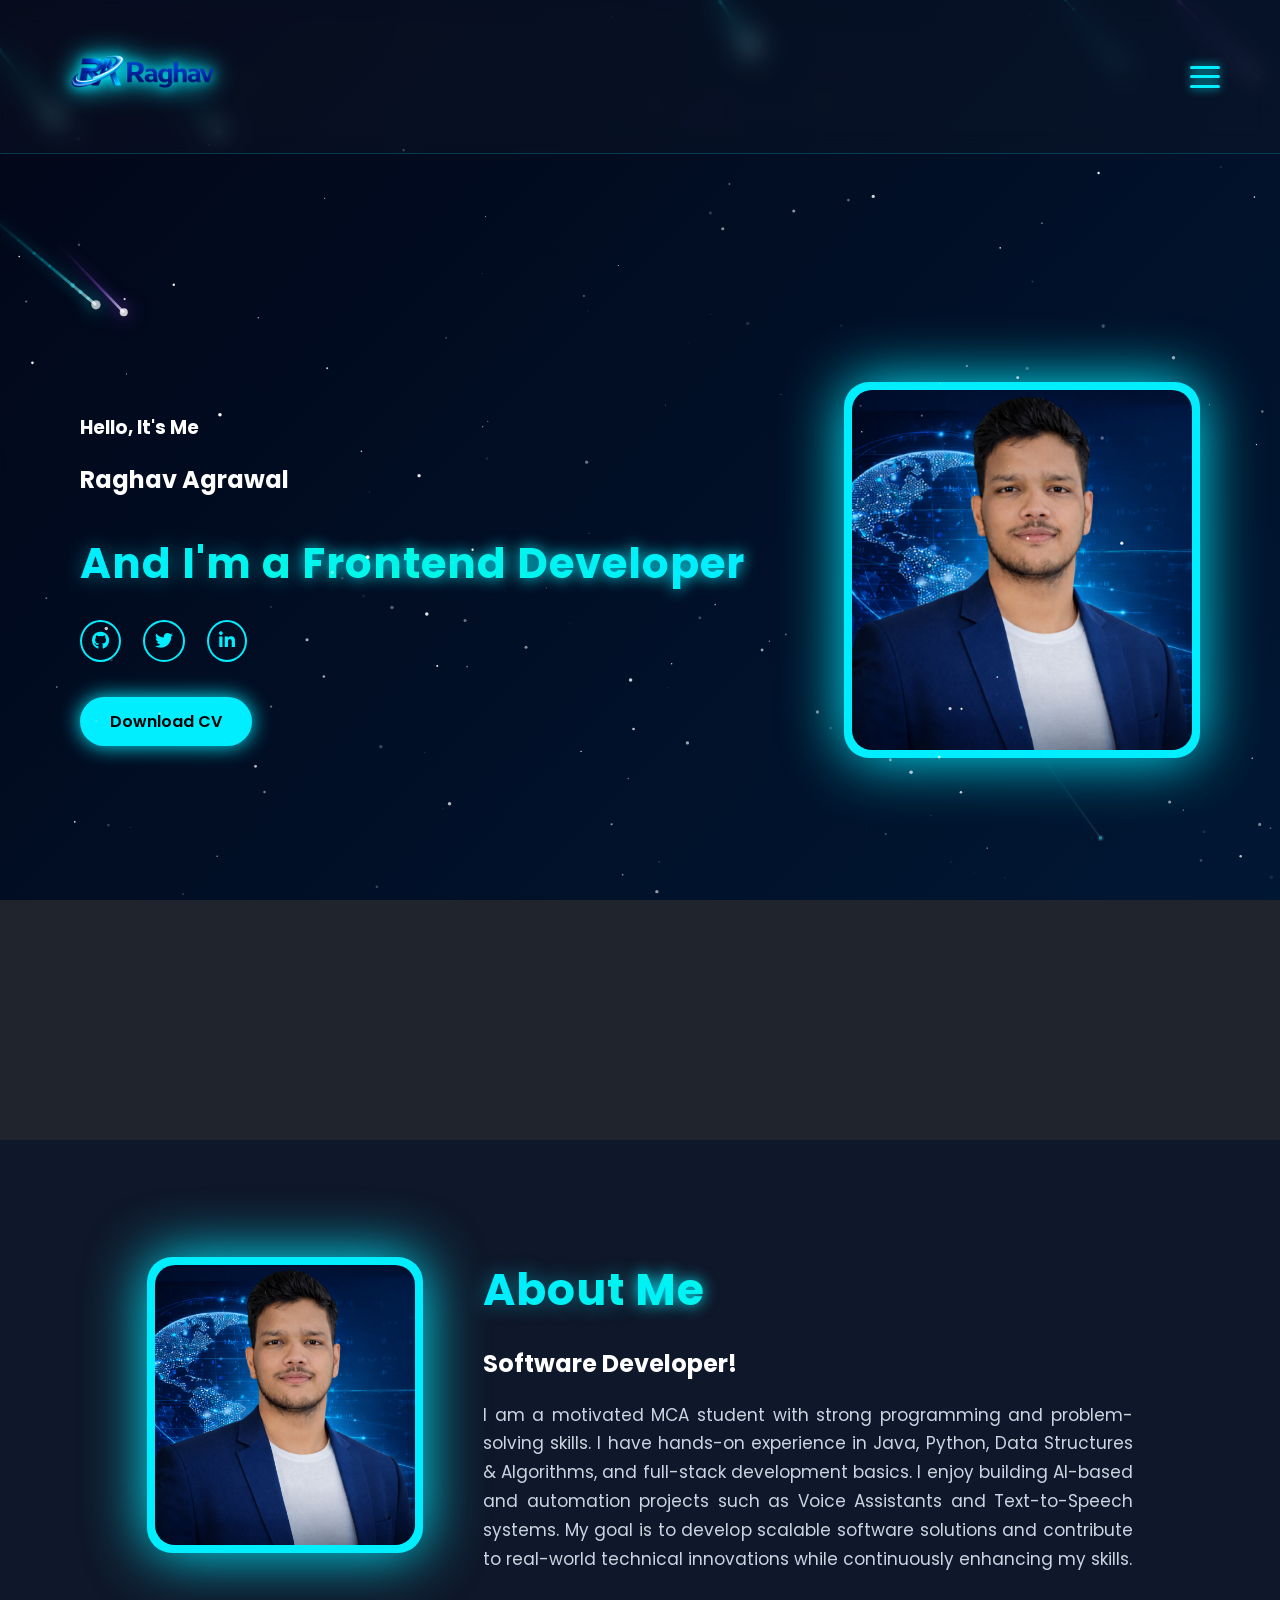
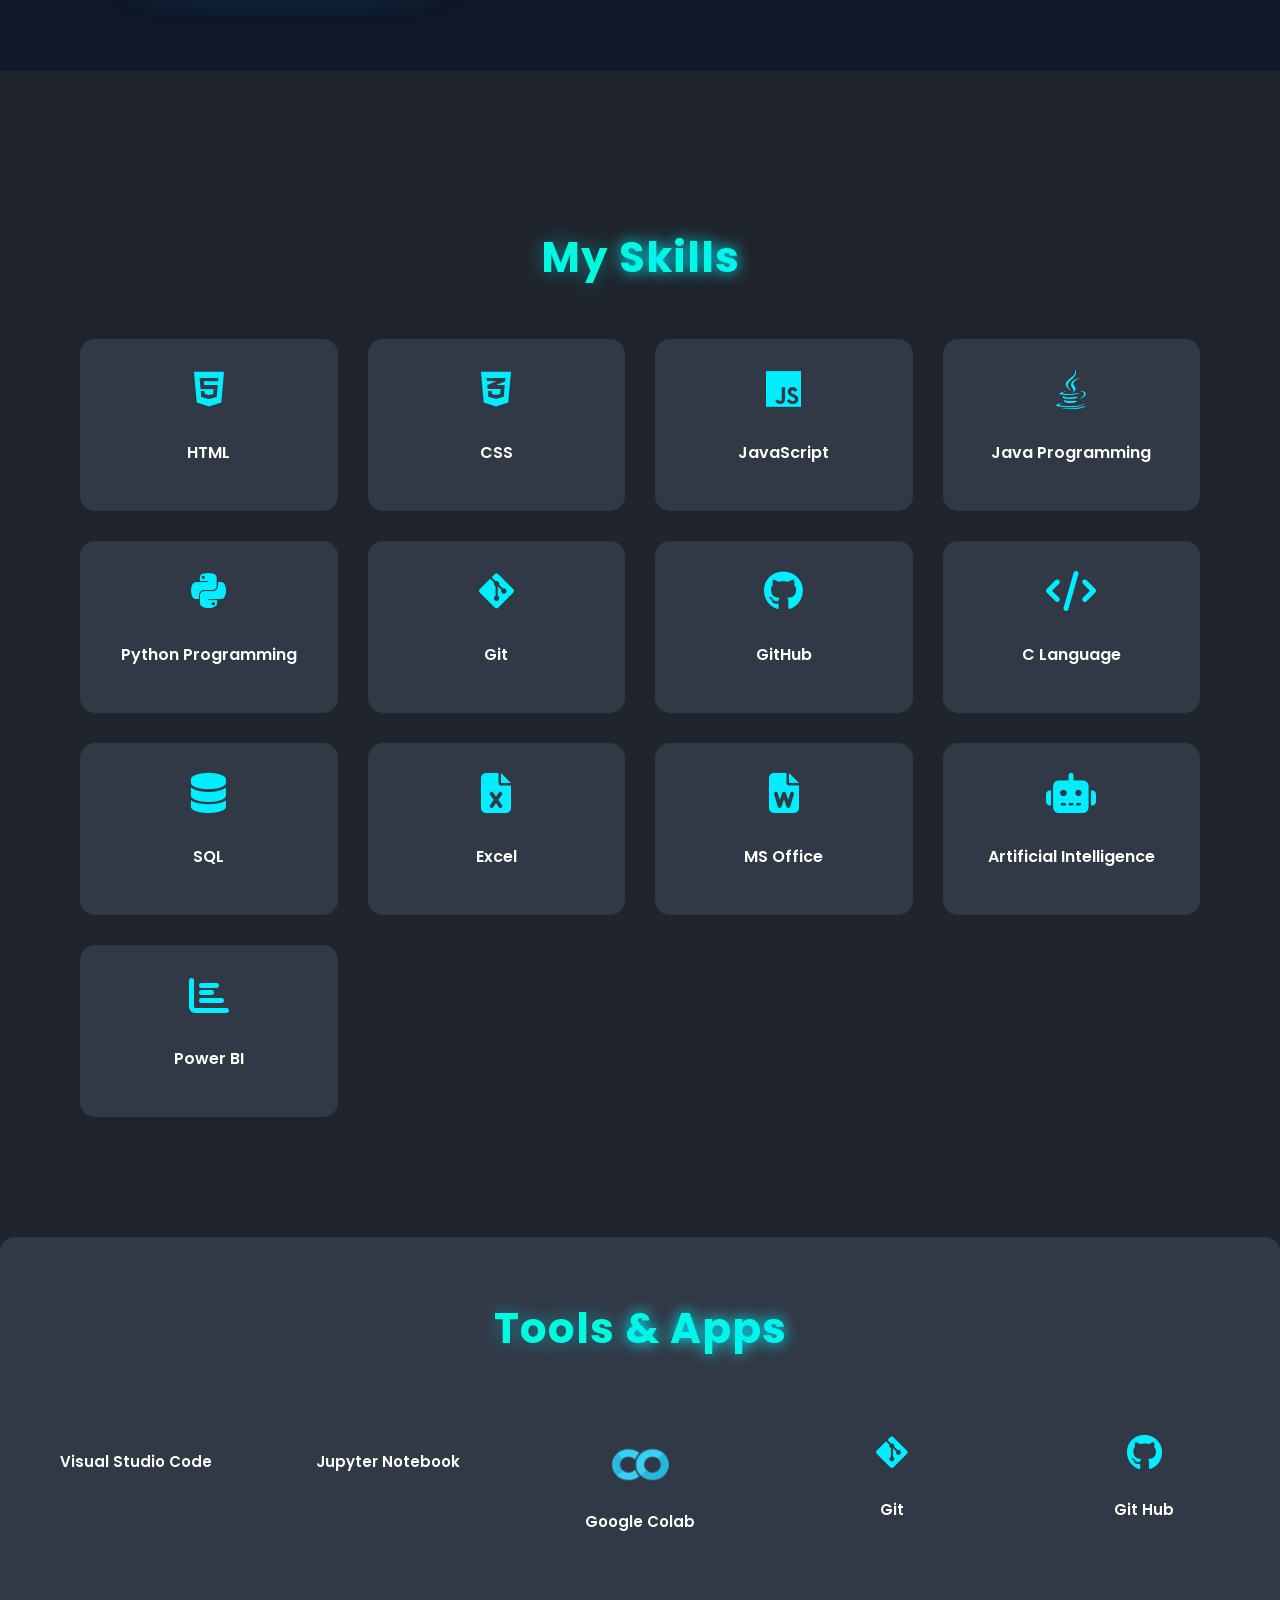
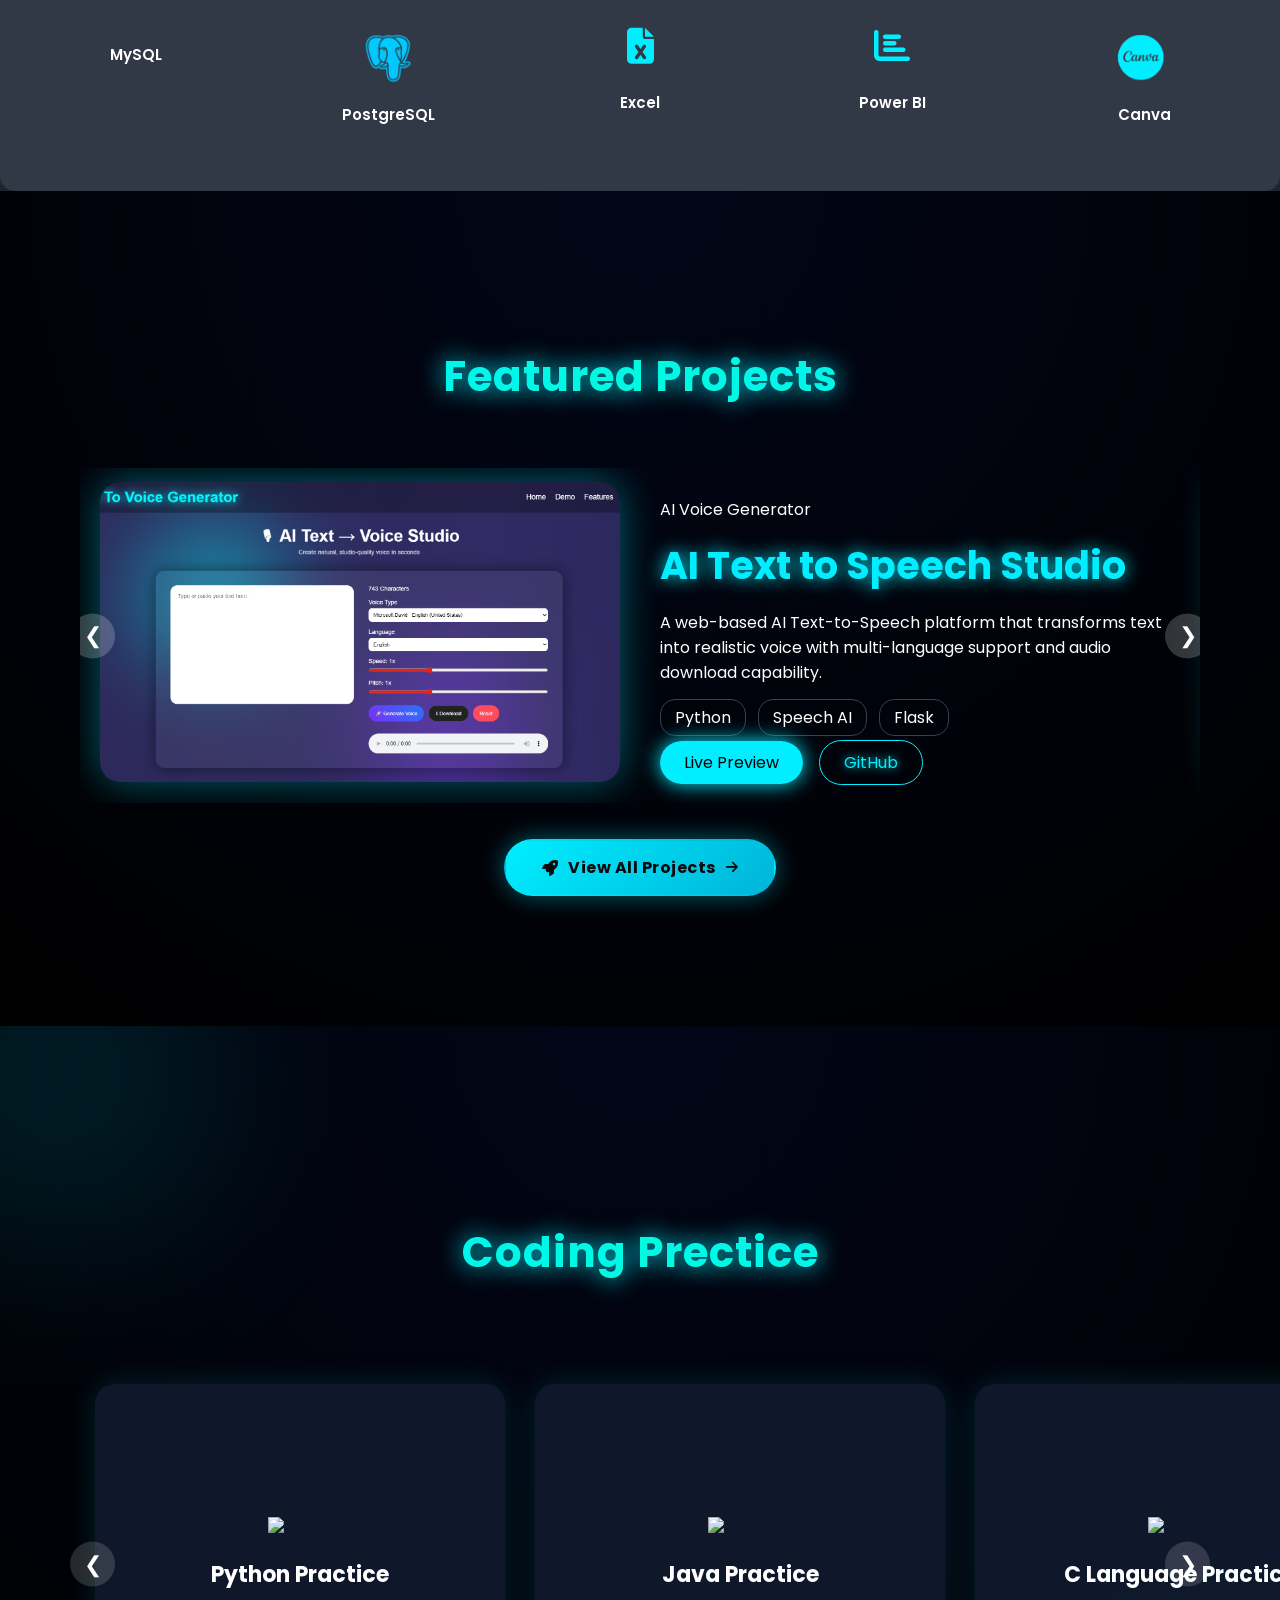
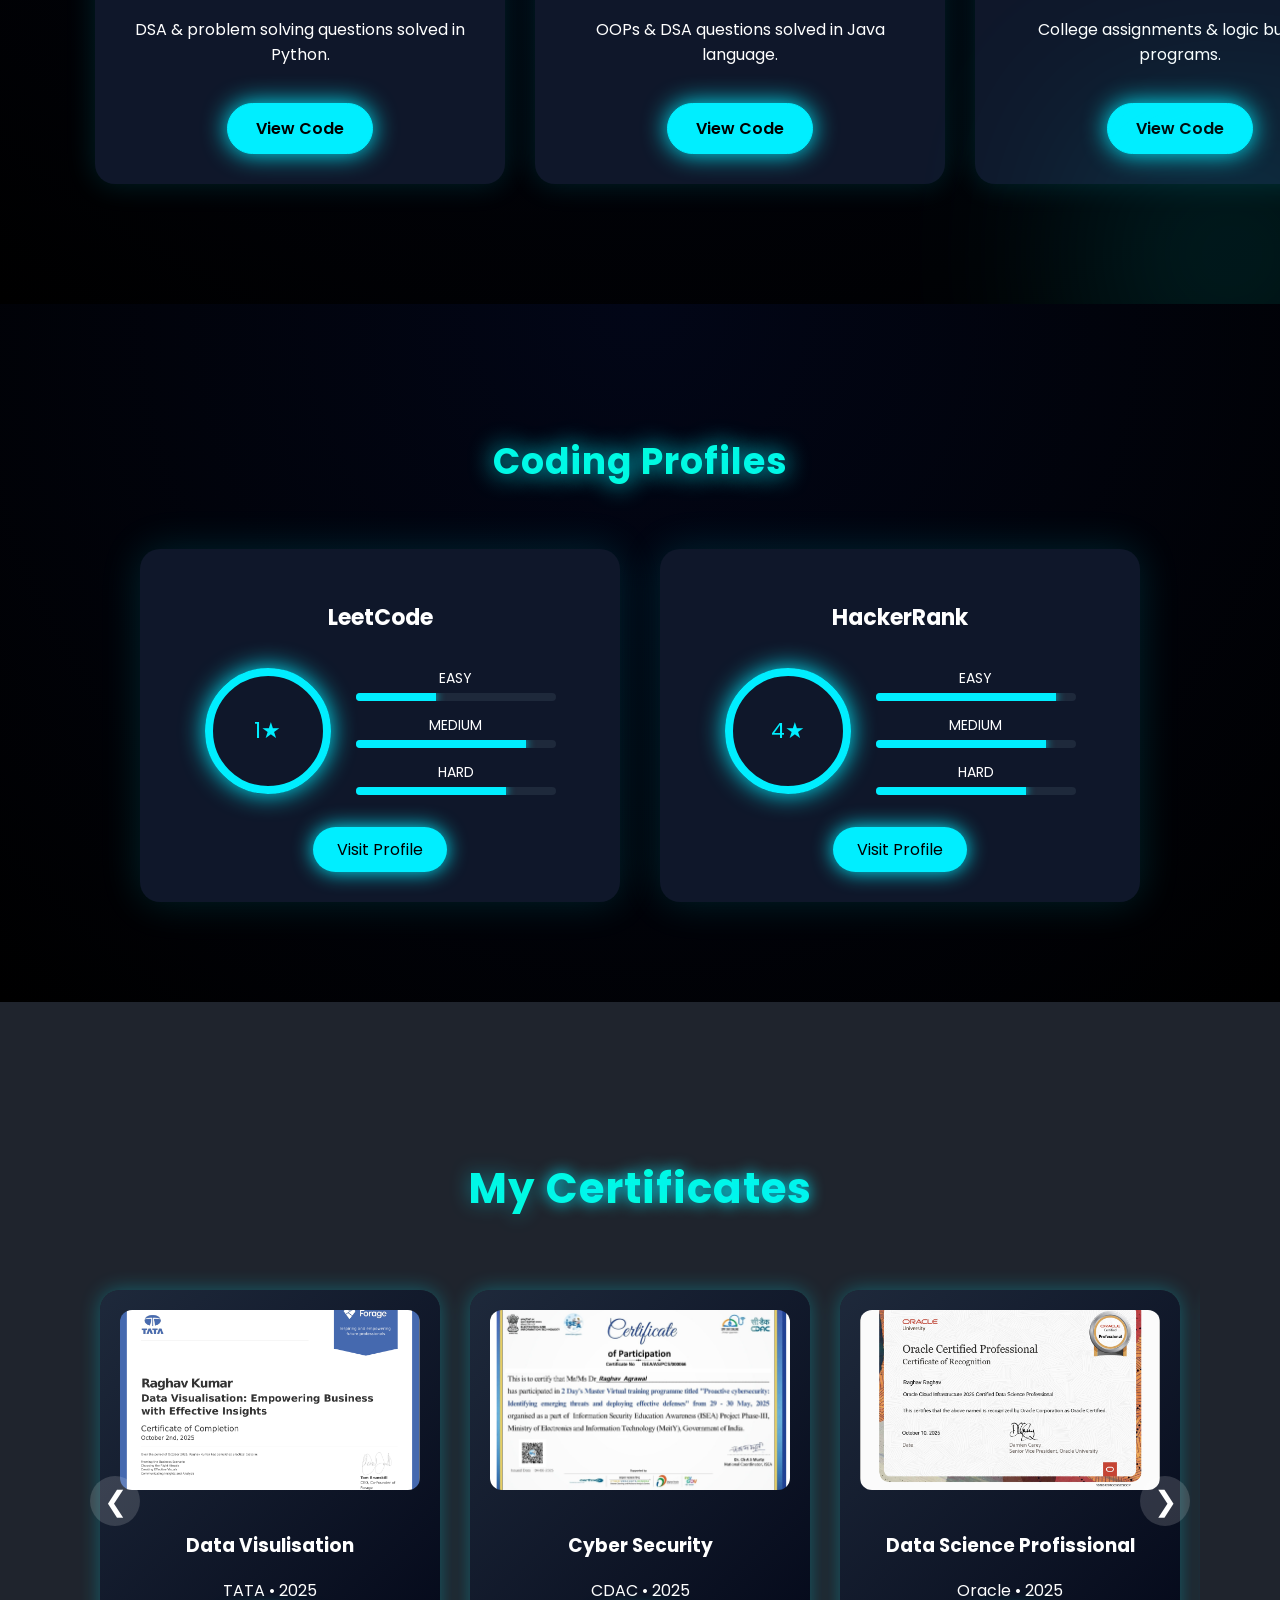
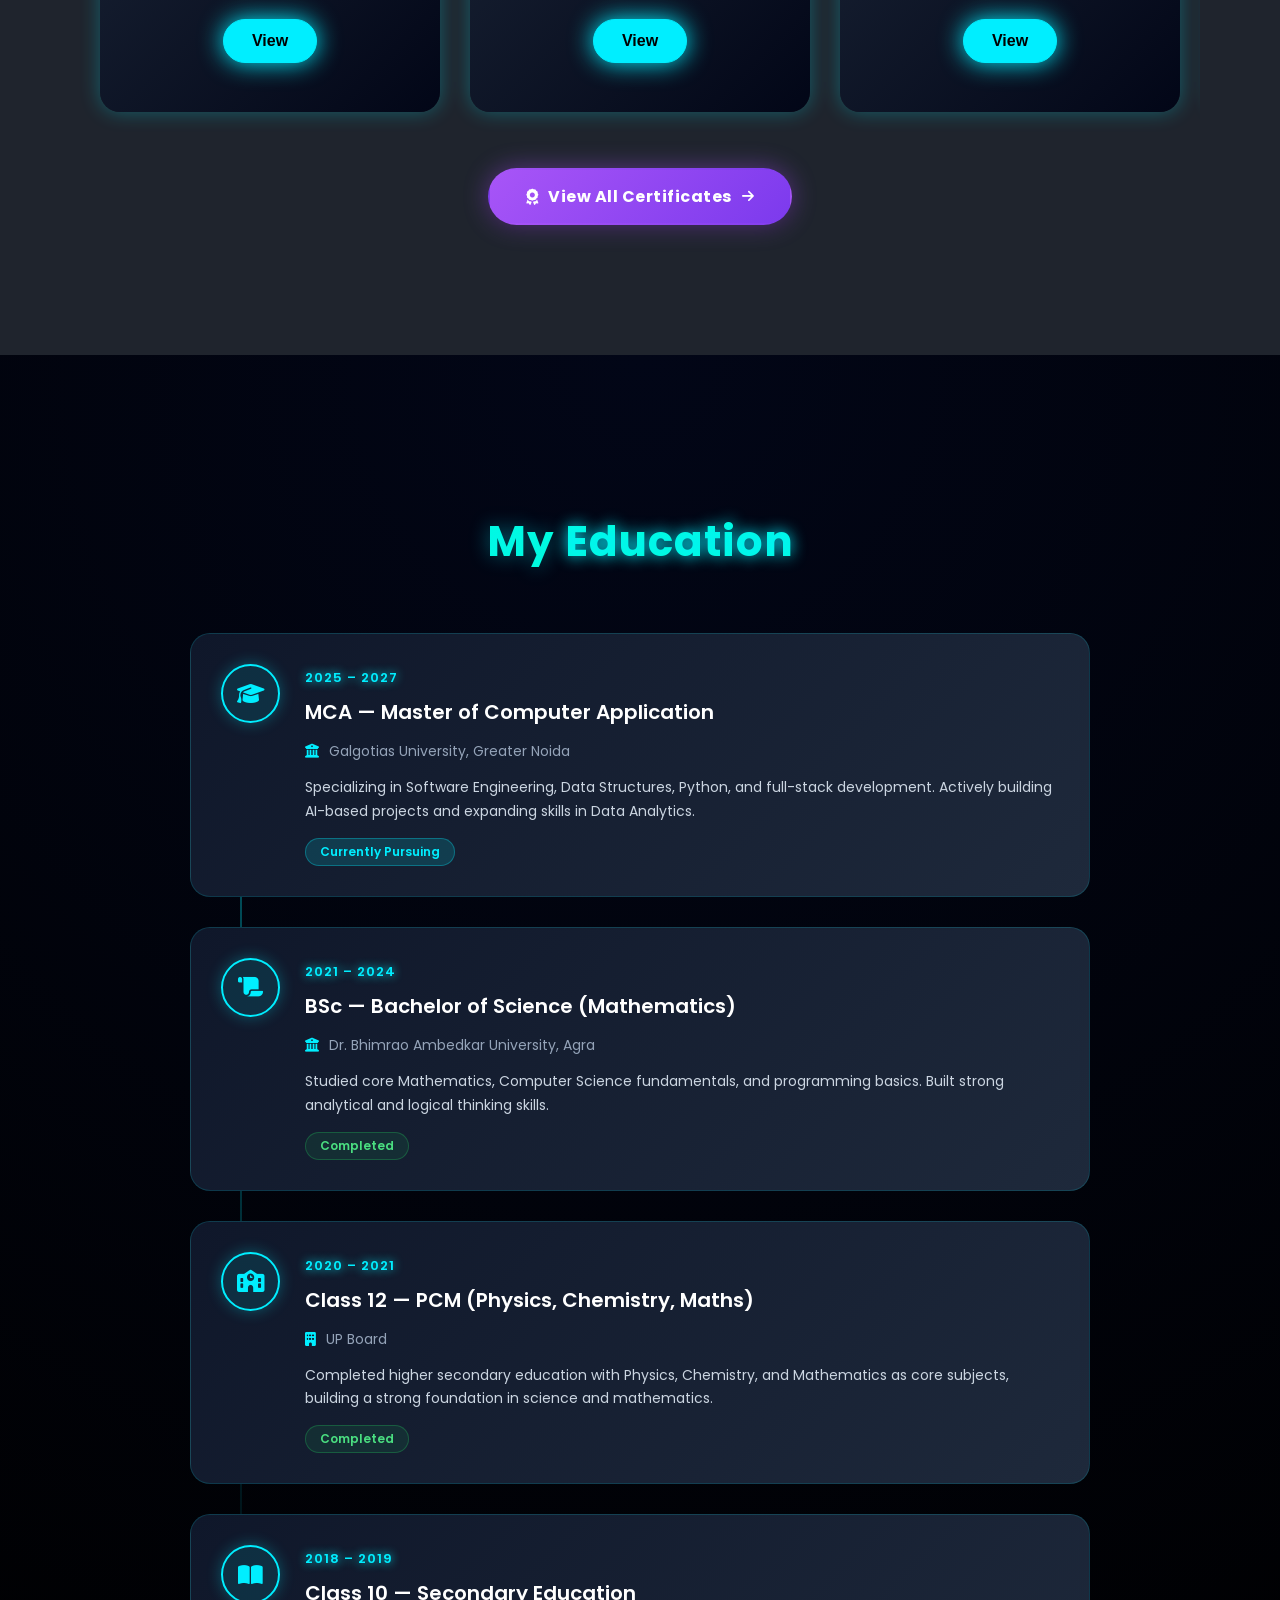
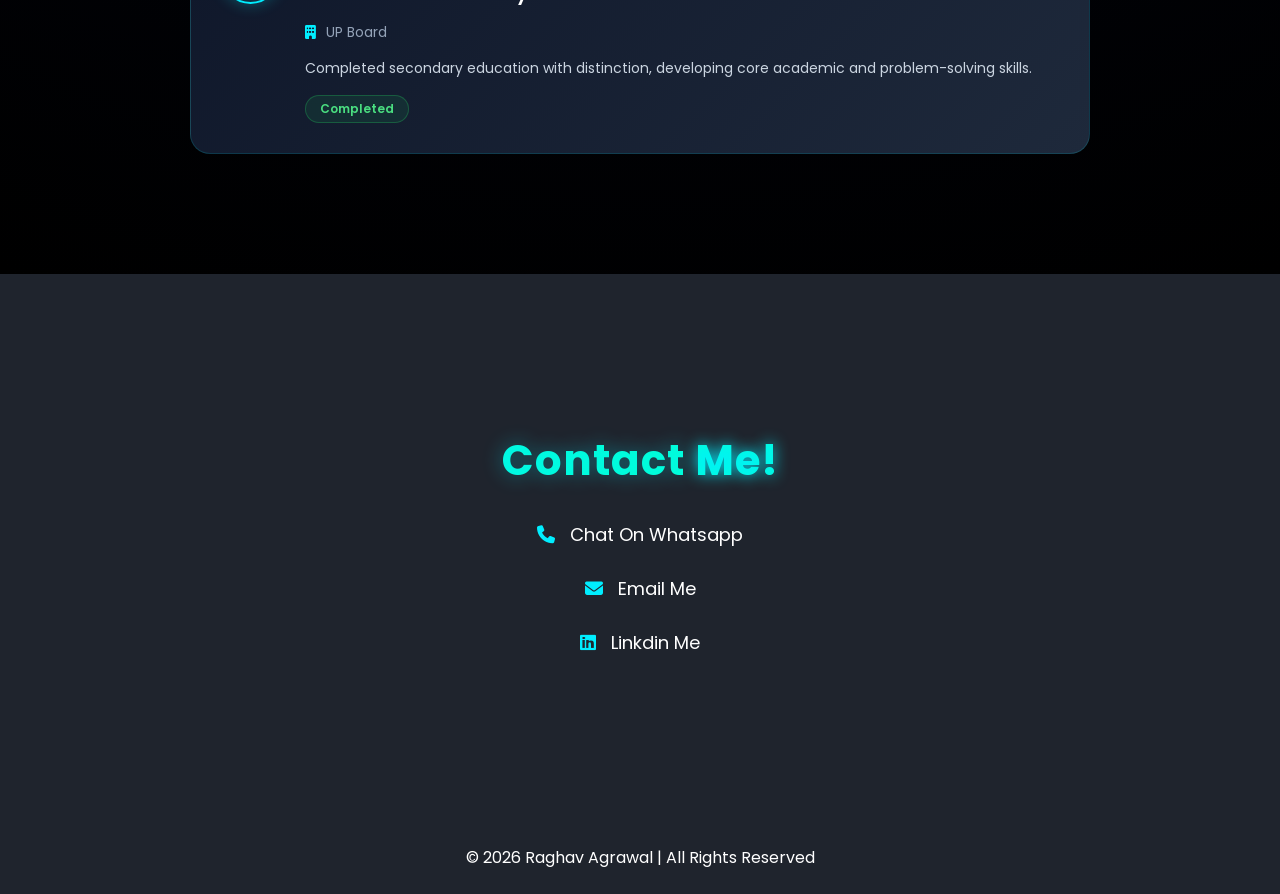
==== commit 8dccf8ed: "Update index.html" ====
--- a/index.html
+++ b/index.html
@@ -236,7 +236,7 @@
 </div>
 
 <div class="fp-buttons">
-<a href="https://example.com" target="_blank" class="live-btn">Live Preview</a>
+<a href="https://public.tableau.com/app/profile/raghav.agrawal1548/viz/SalesDashboardfull/Dashboard1?publish=yes" target="_blank" class="live-btn">Live Preview</a>
 <a href="https://github.com/raghav-1242004/Global-Superstore-Sales-Dashboard-Project" target="_blank" class="github-btn">GitHub</a>
 </div>
 </div>
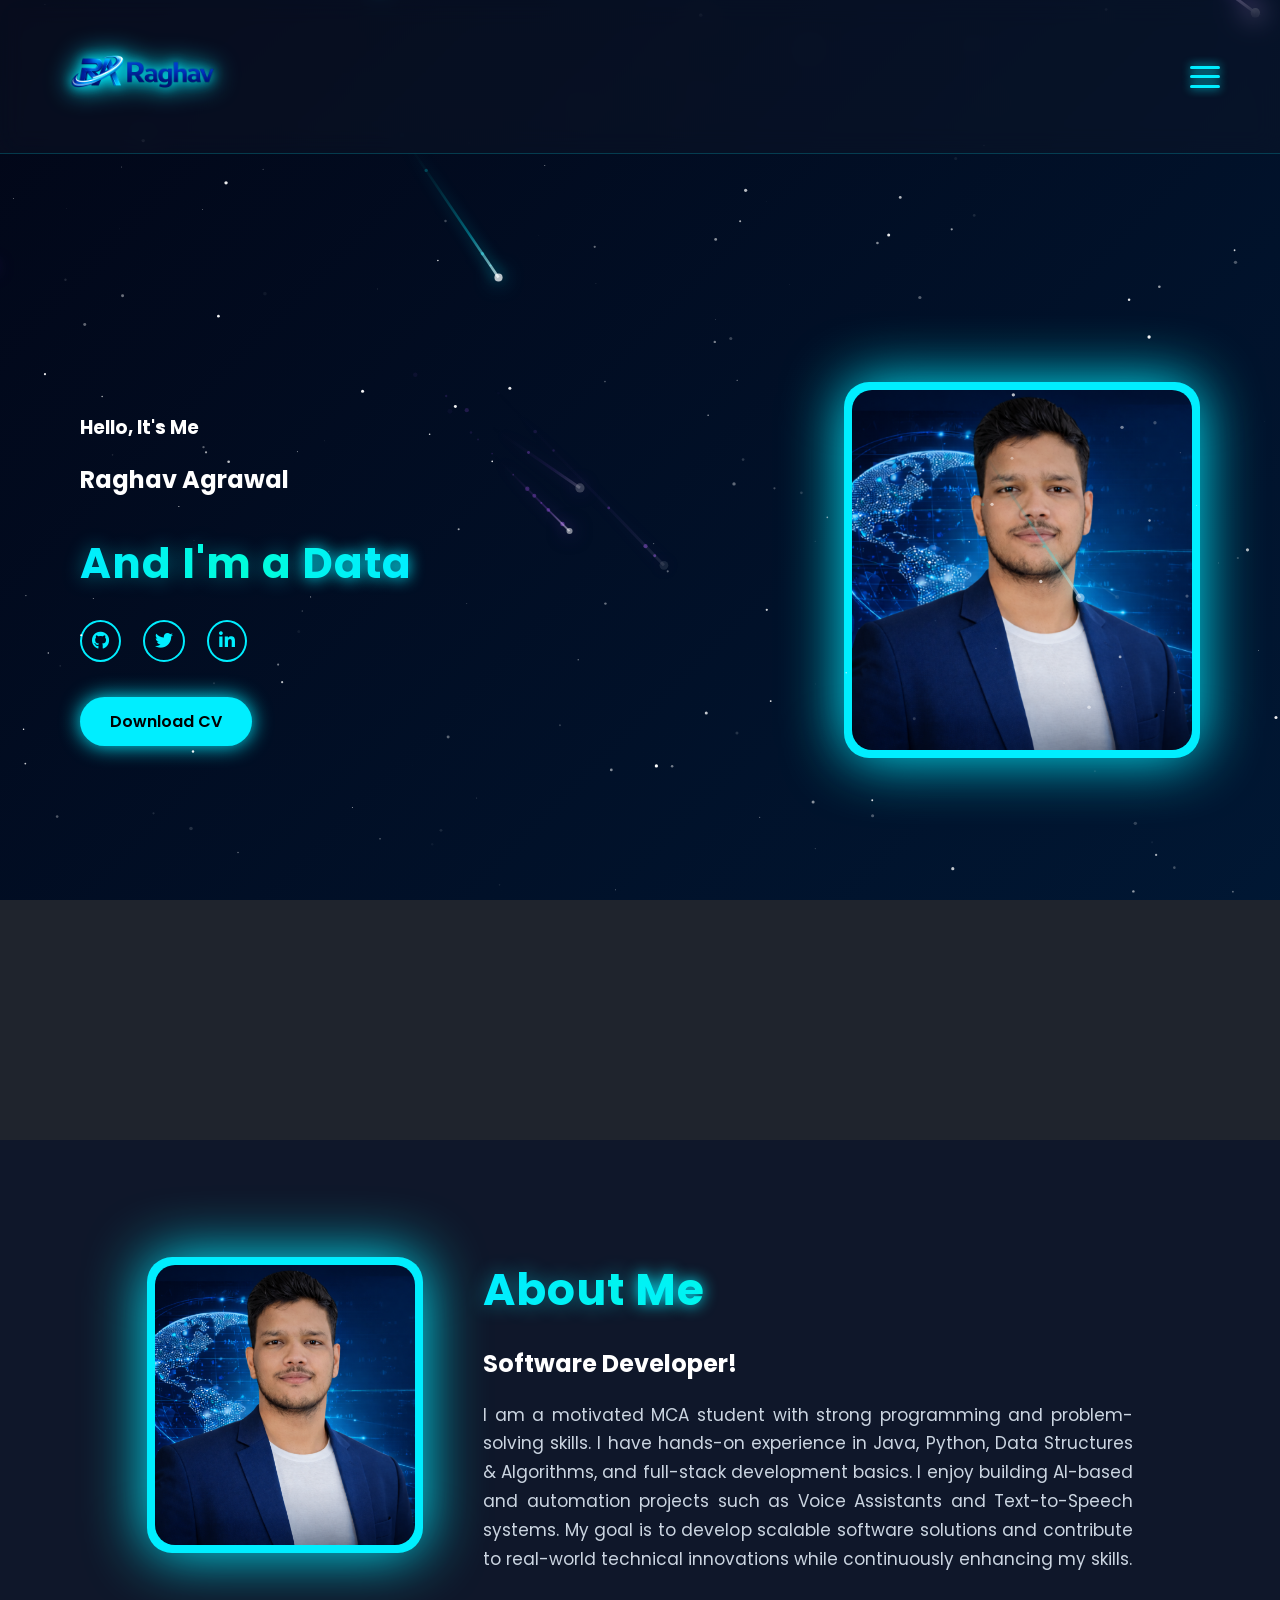
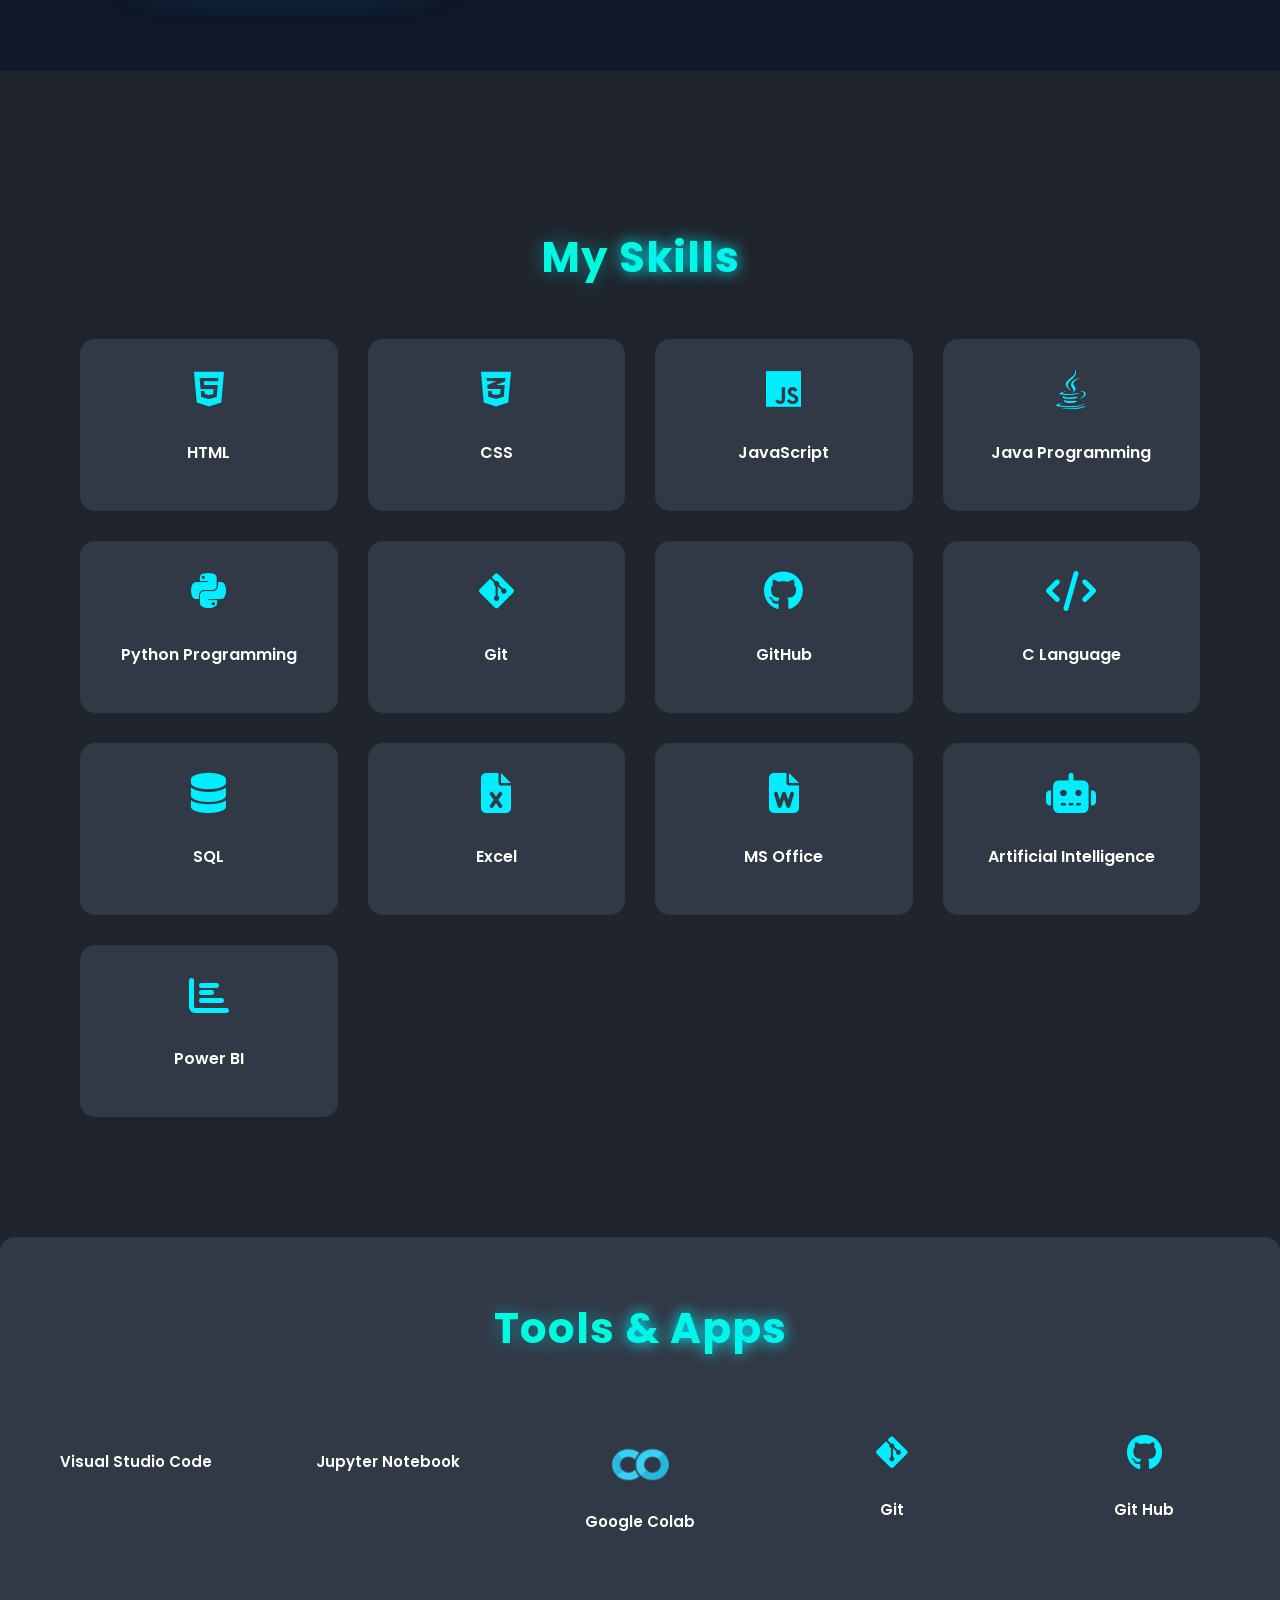
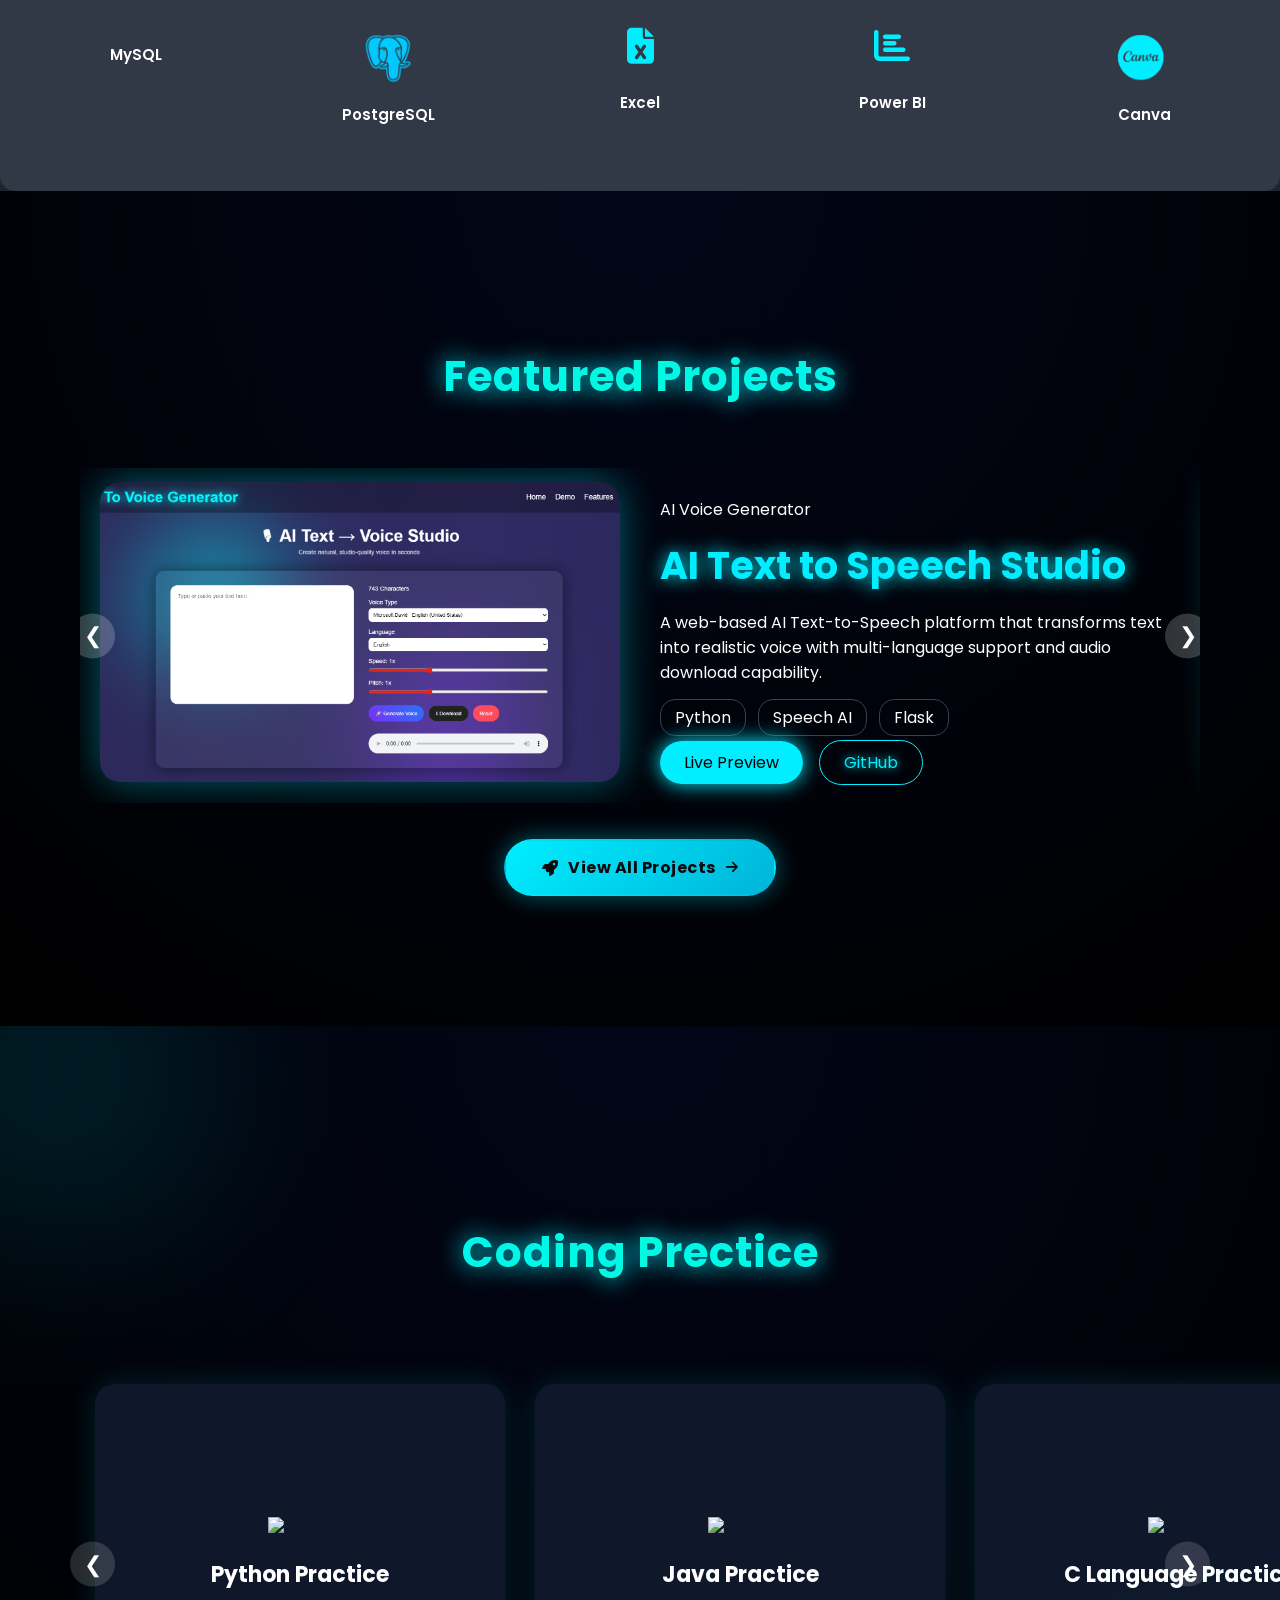
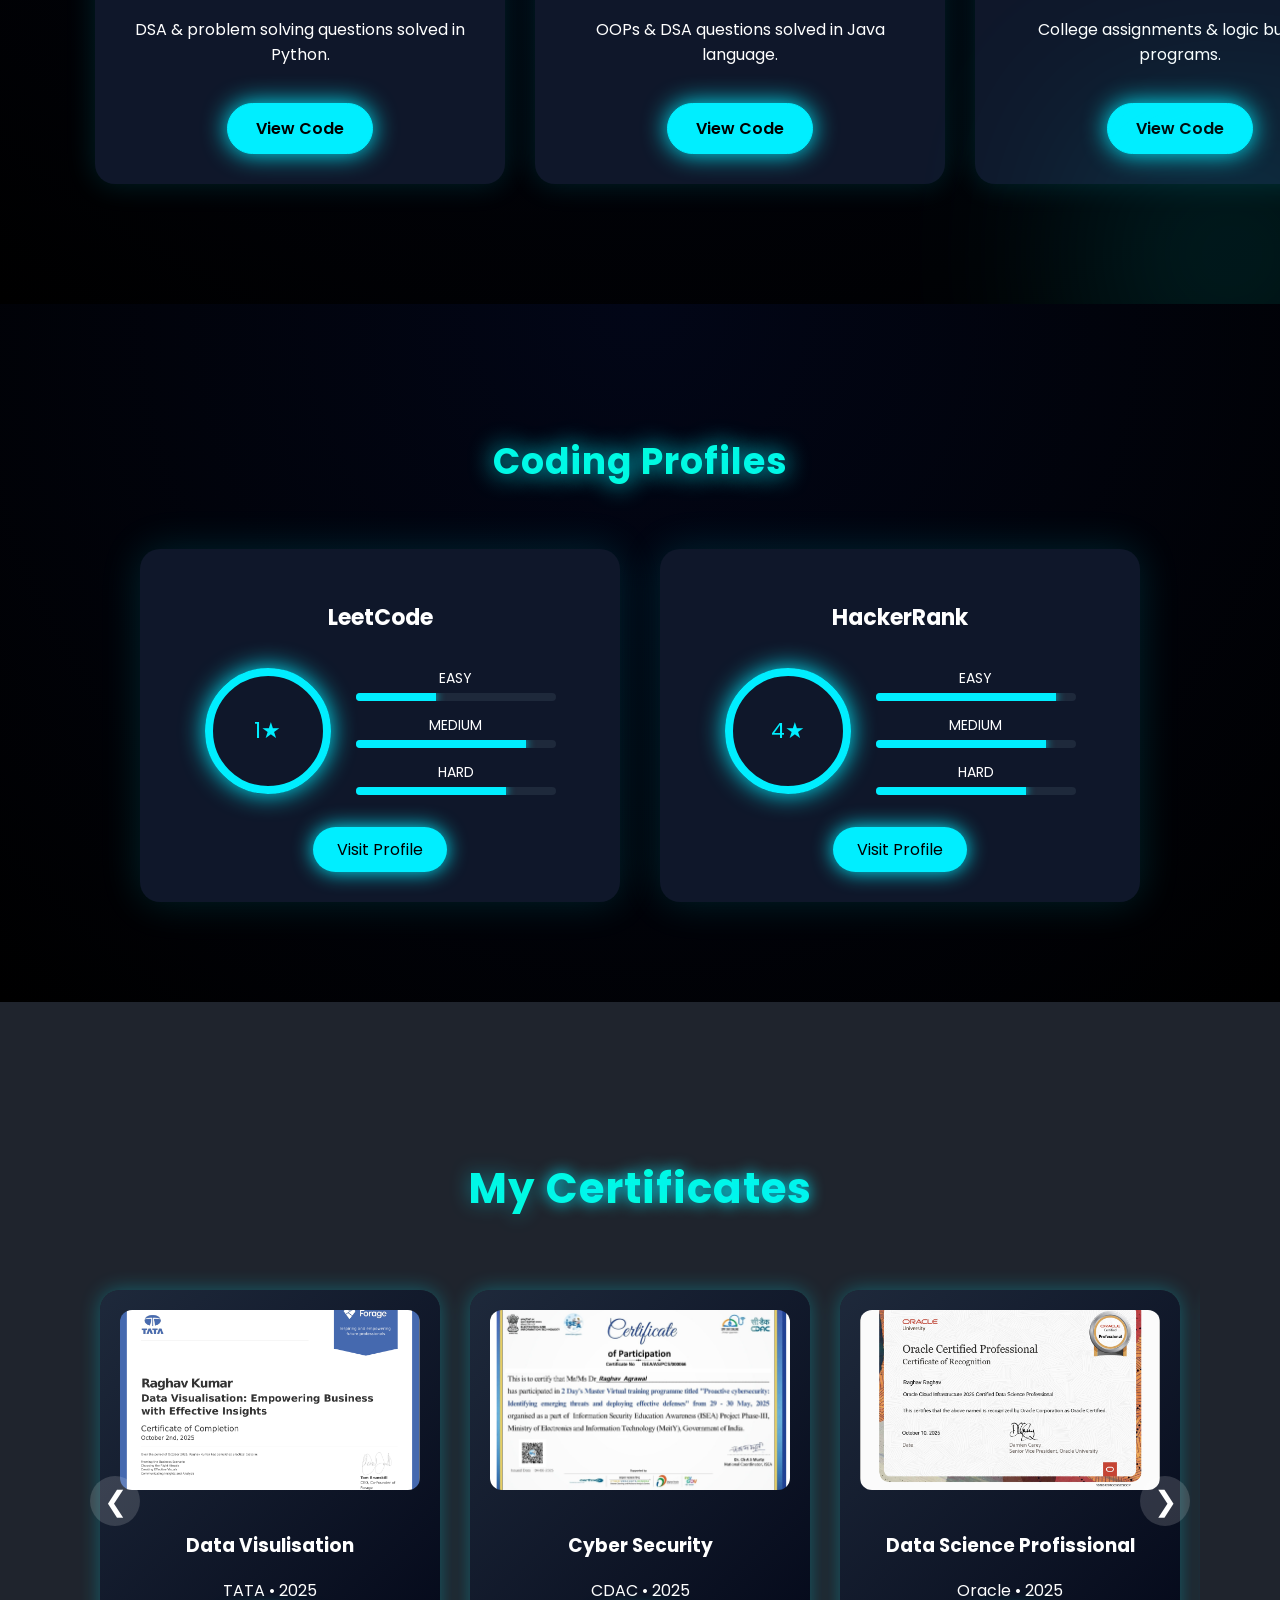
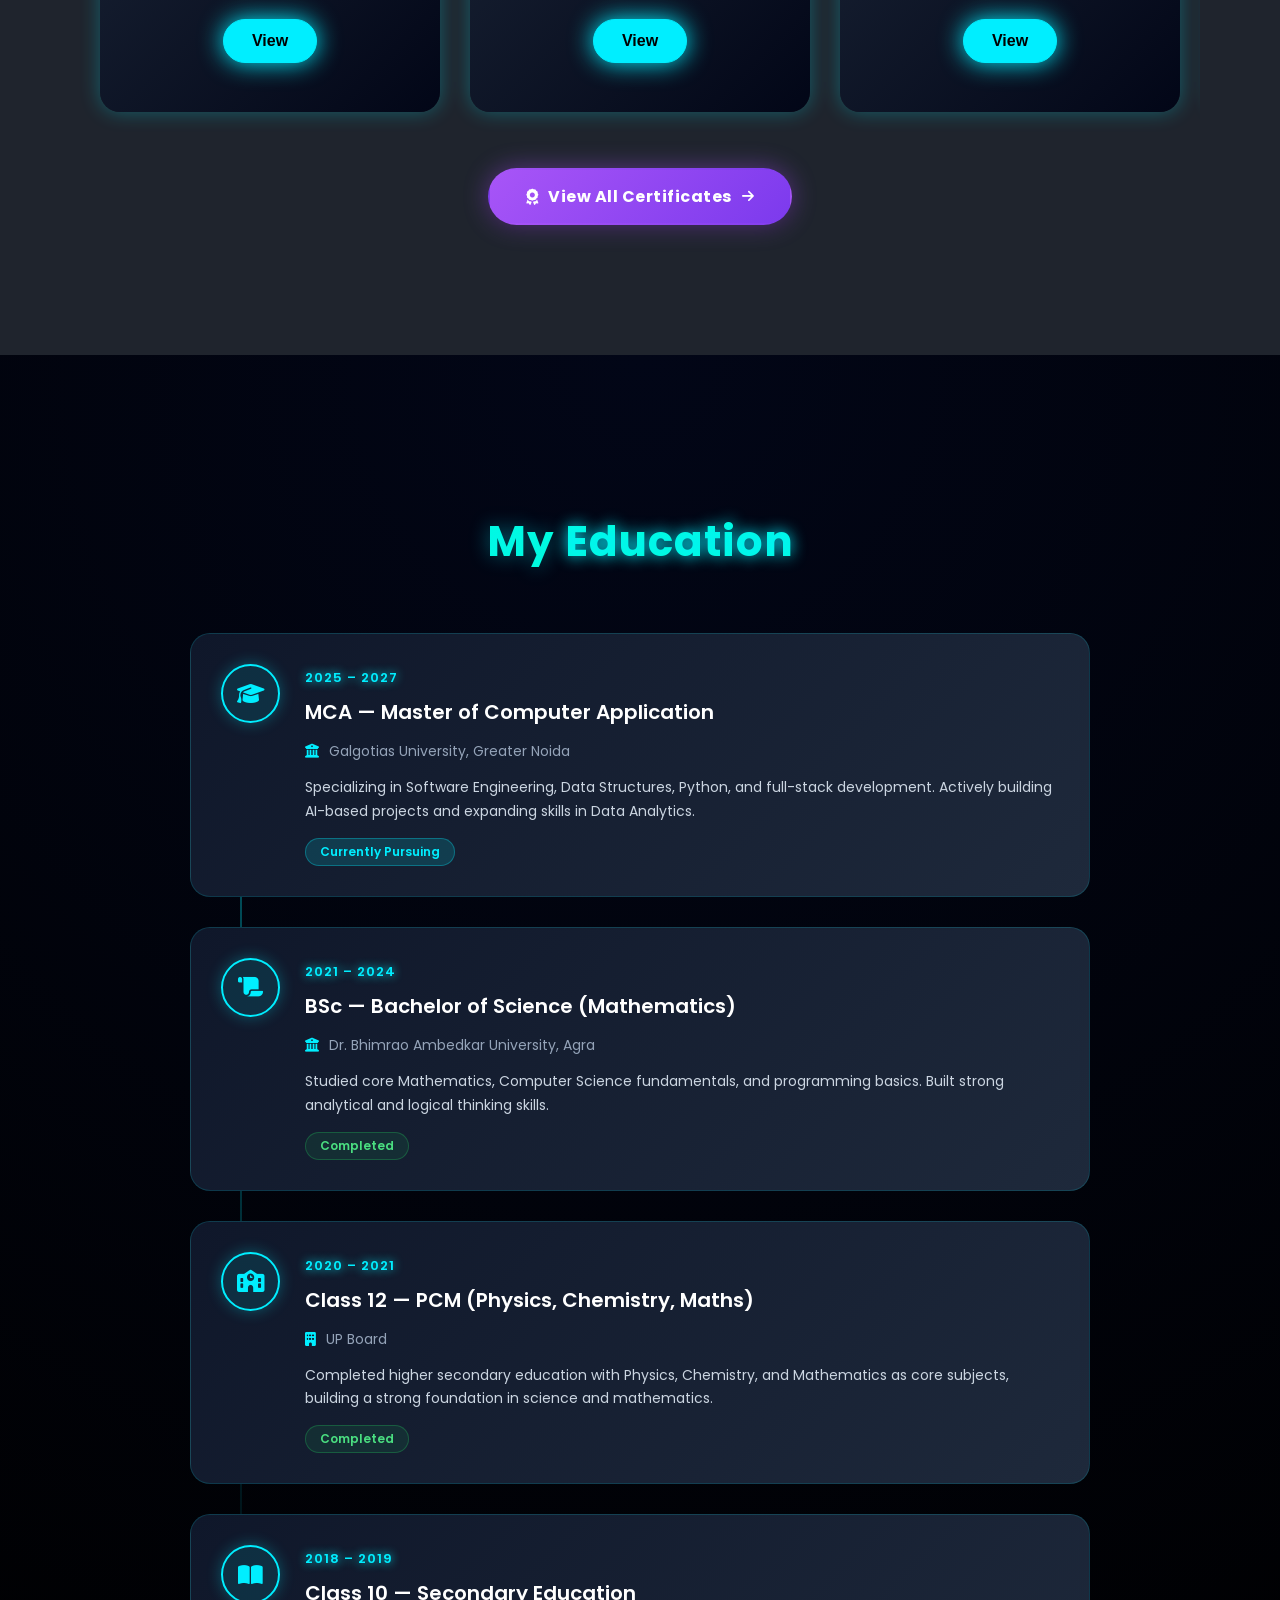
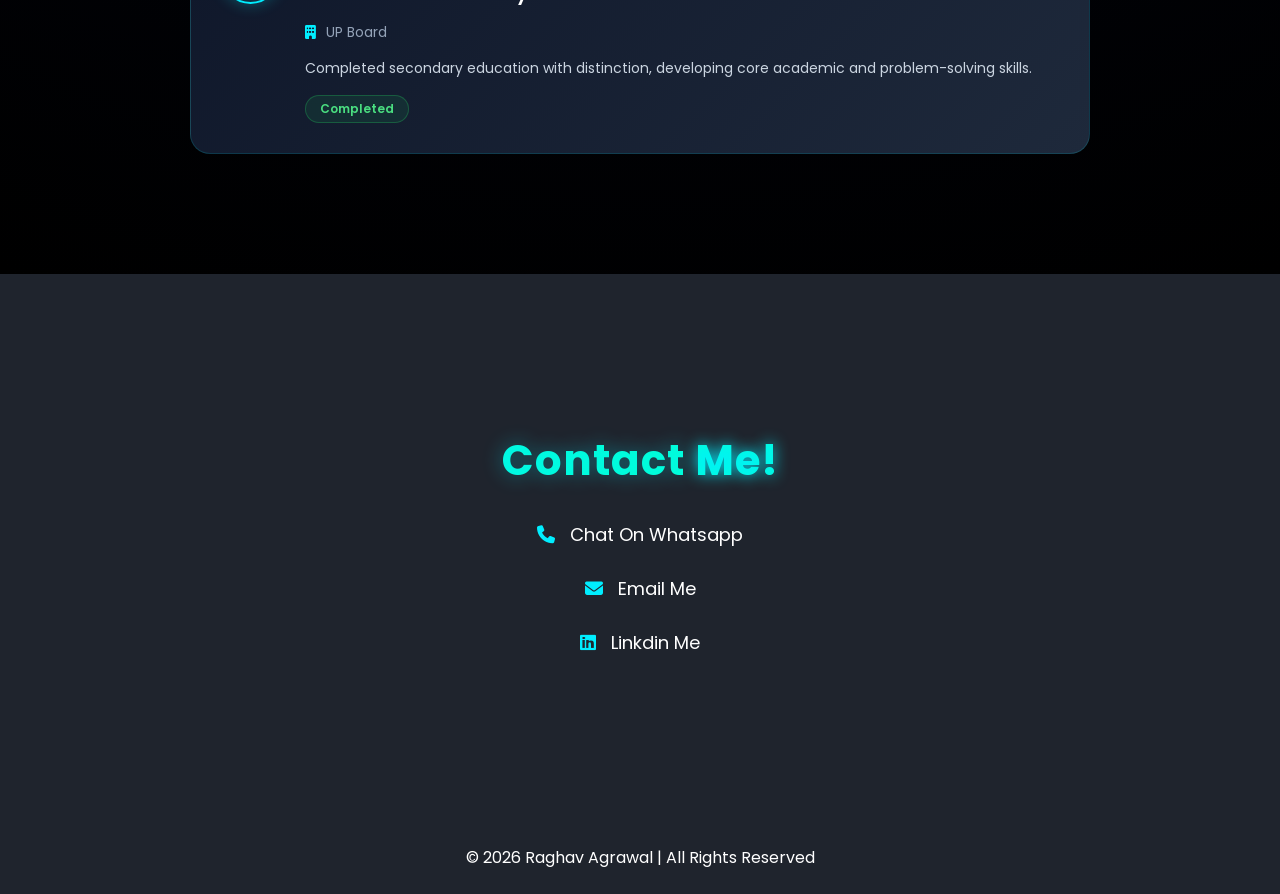
==== commit ceb7799a: "Update index.html" ====
--- a/index.html
+++ b/index.html
@@ -202,7 +202,7 @@
 
 <div class="fp-buttons">
 <a href="https://text-to-voice-3.onrender.com" target="_blank" class="live-btn">Live Preview</a>
-<a href="https://github.com/raghav-1242004/Text-to-voice/tree/df396e06101a4de9eec9ac1bb4d7ff36d44275f8/tts_ai_website" target="_blank" class="github-btn">GitHub</a>
+<a href="https://github.com/raghav-1242004/Text-to-voice" target="_blank" class="github-btn">GitHub</a>
 </div>
 
 </div>
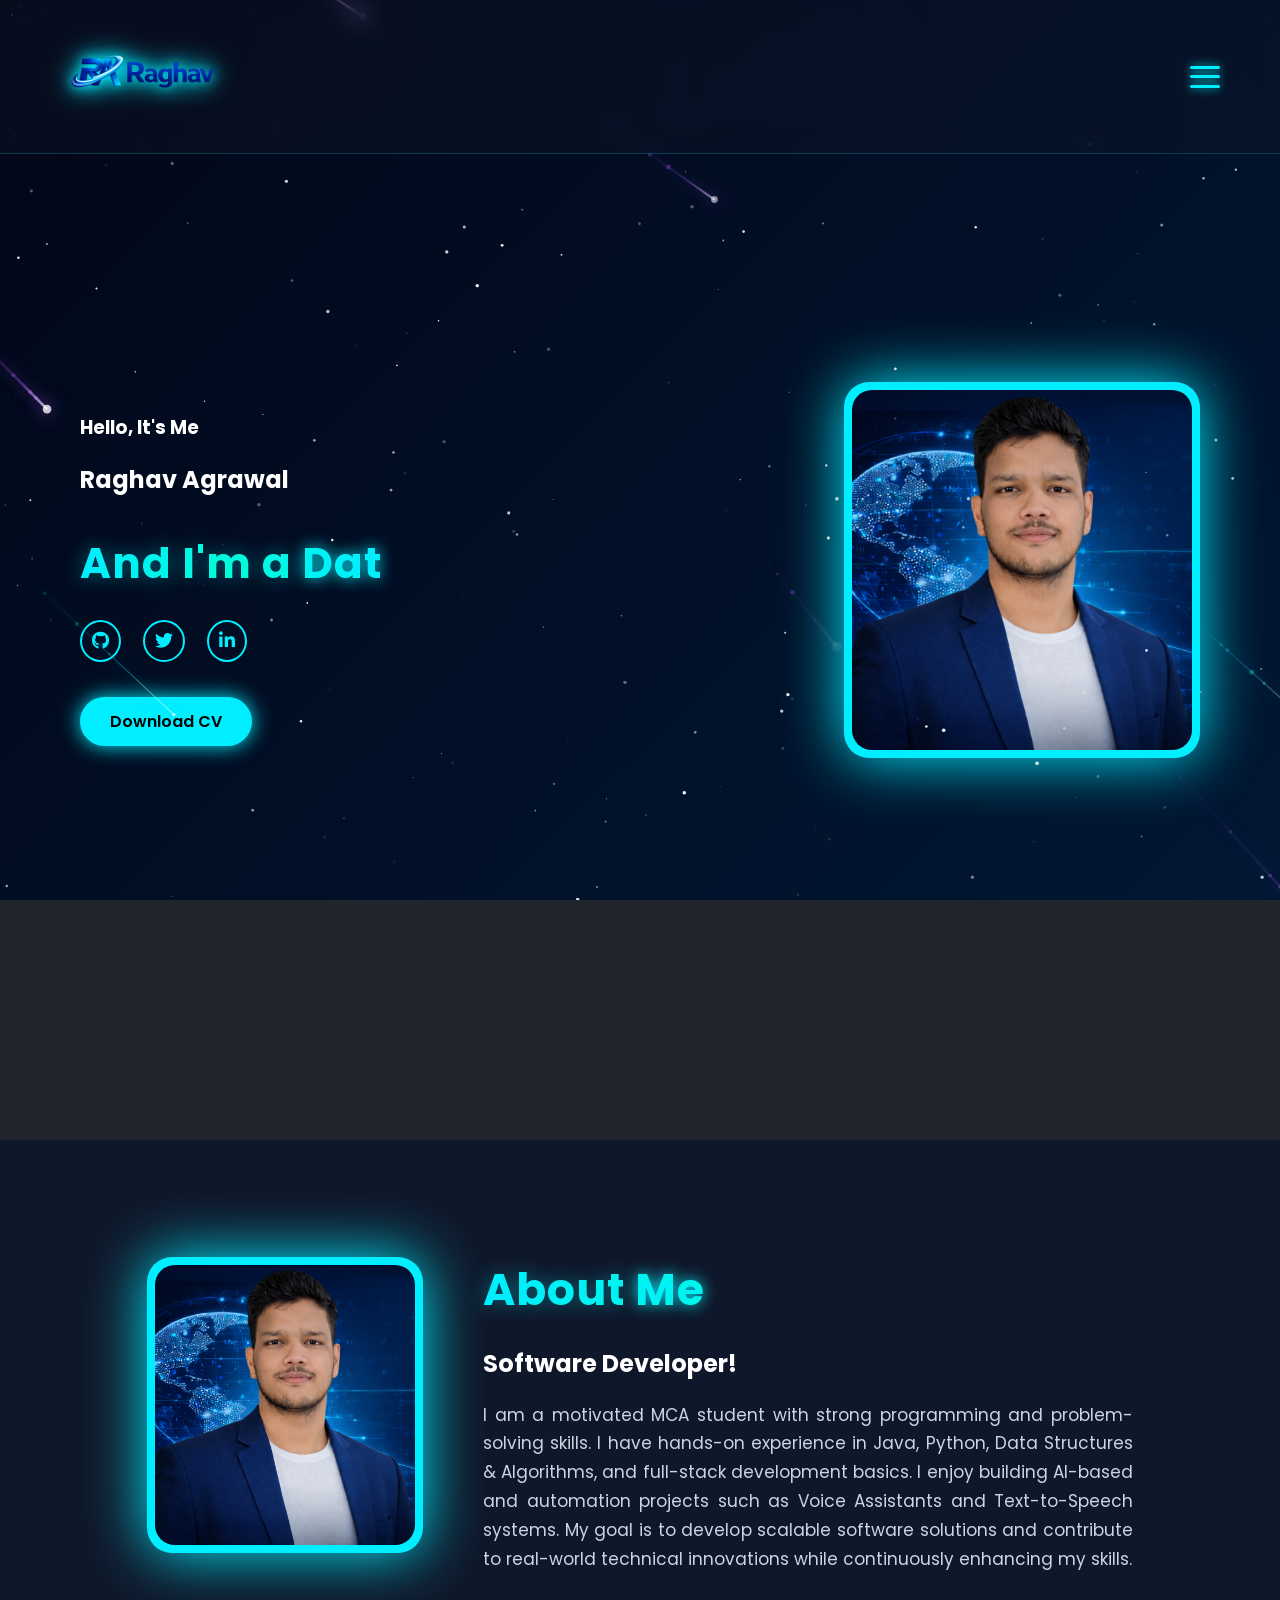
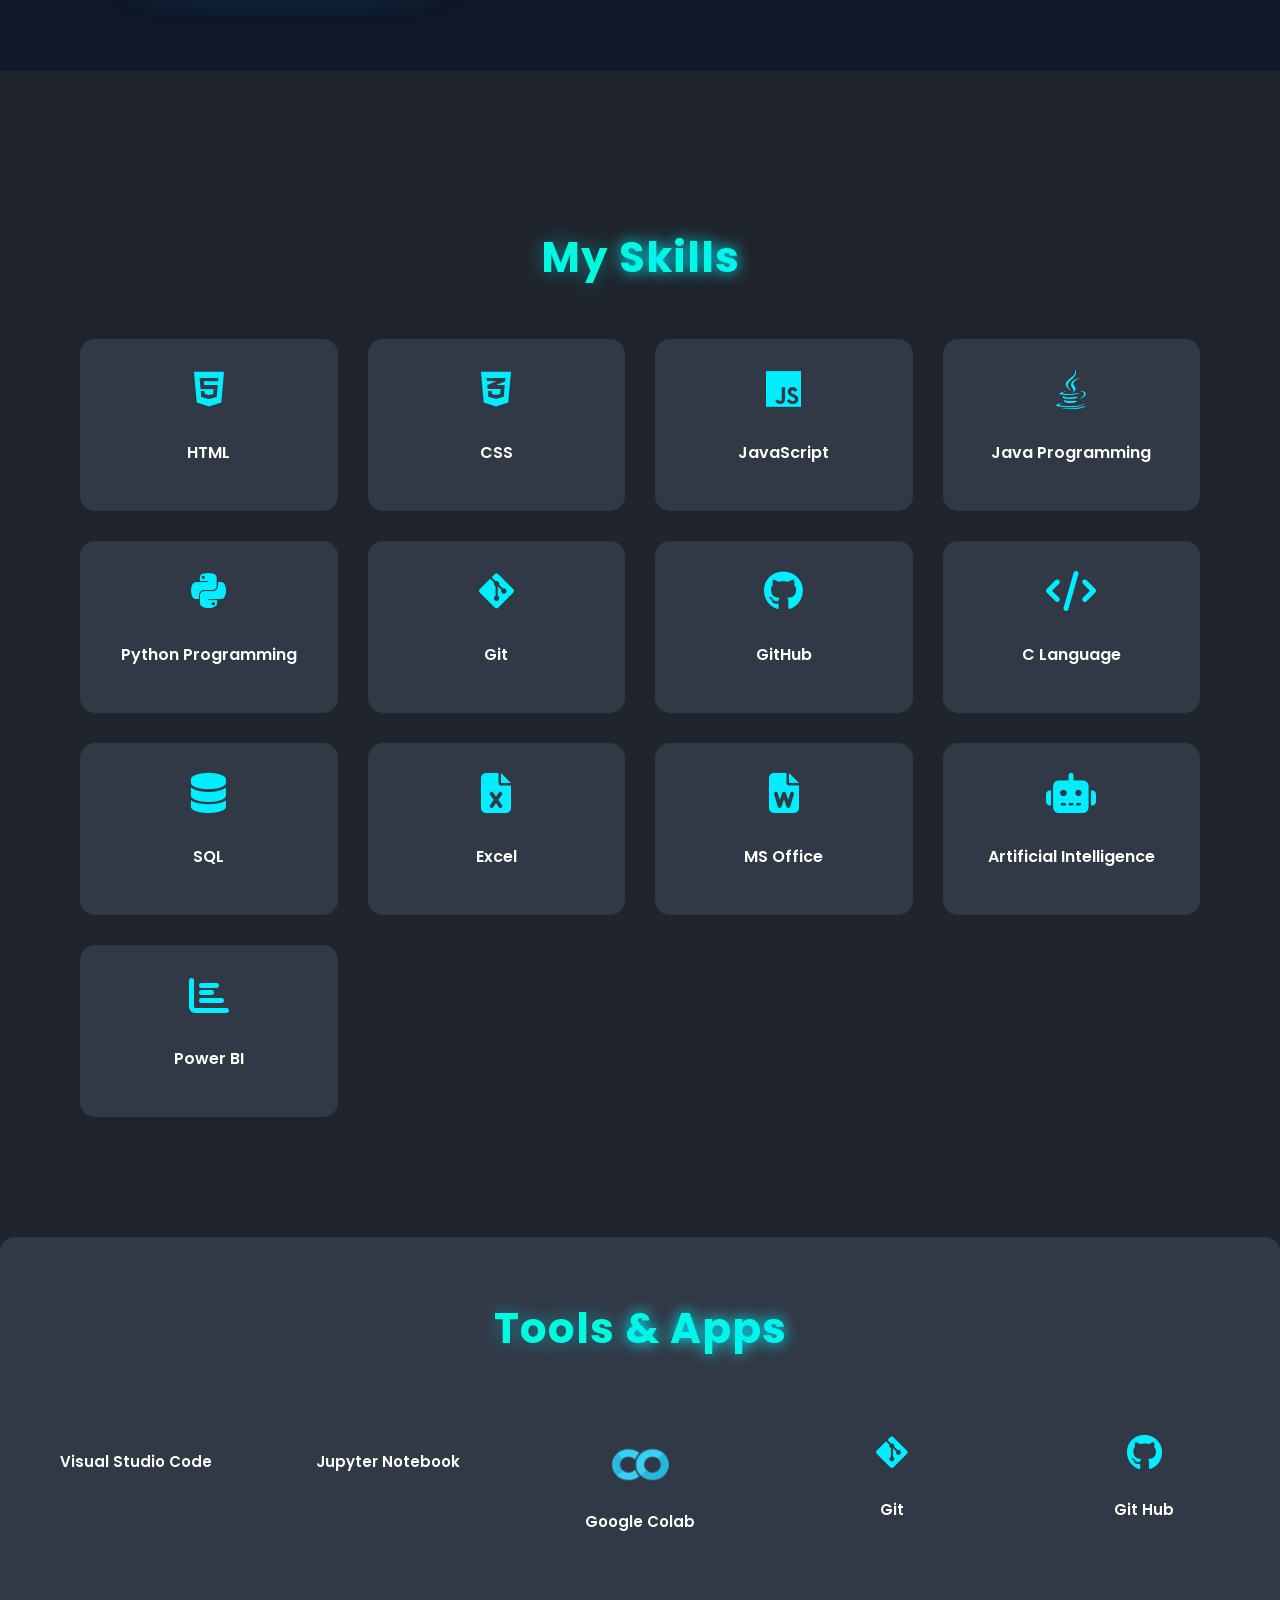
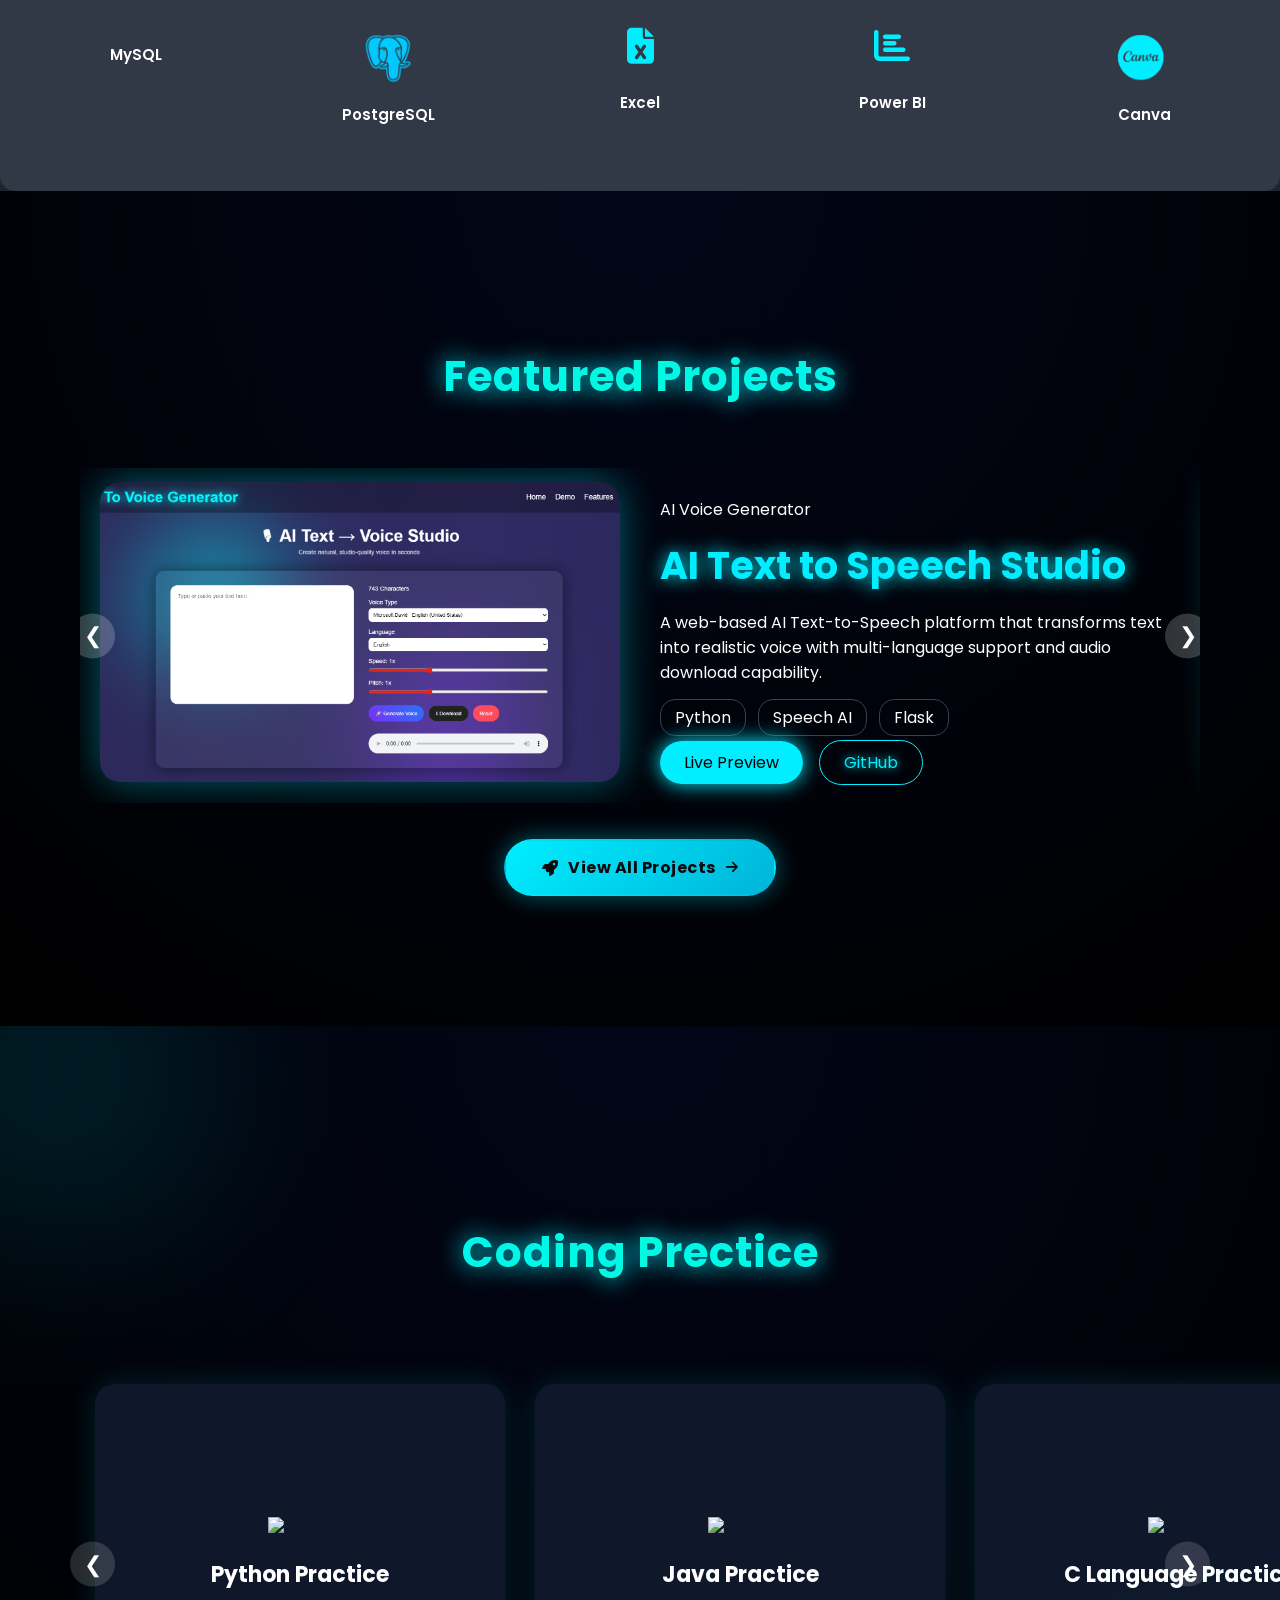
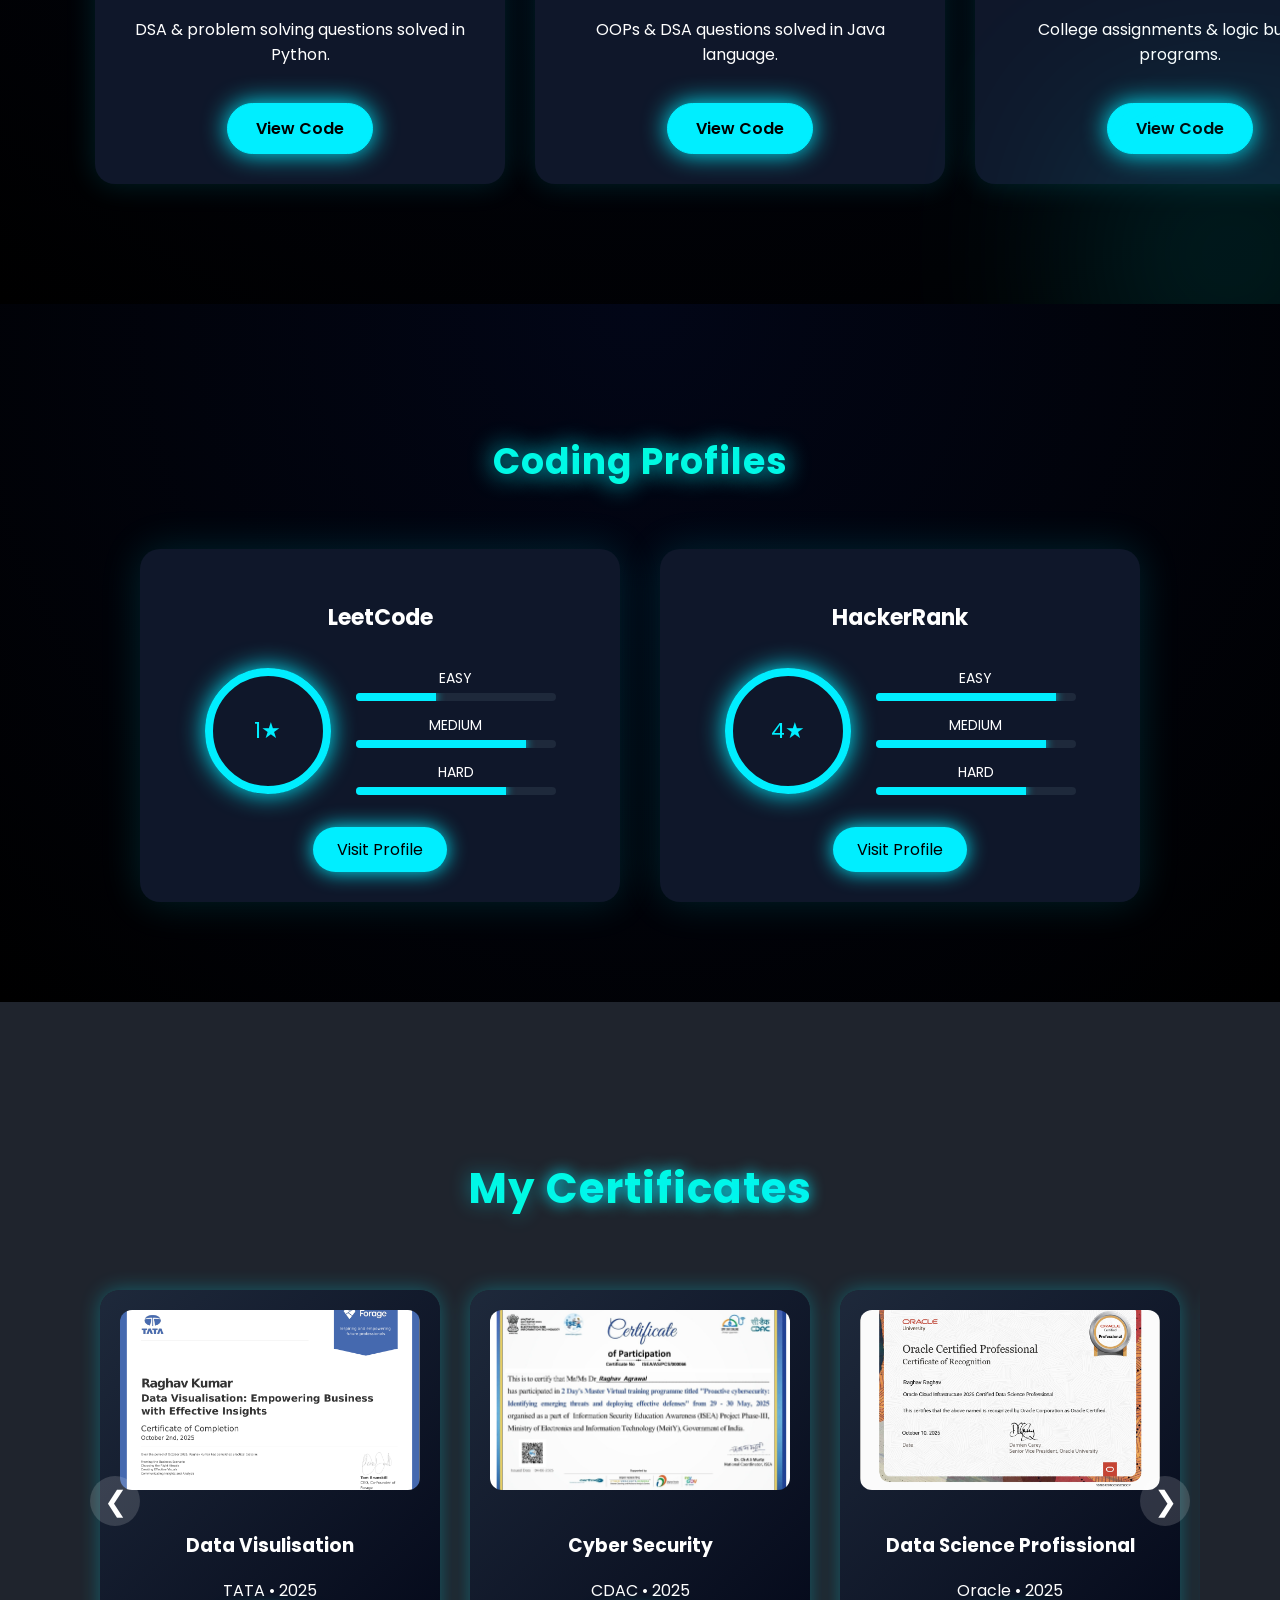
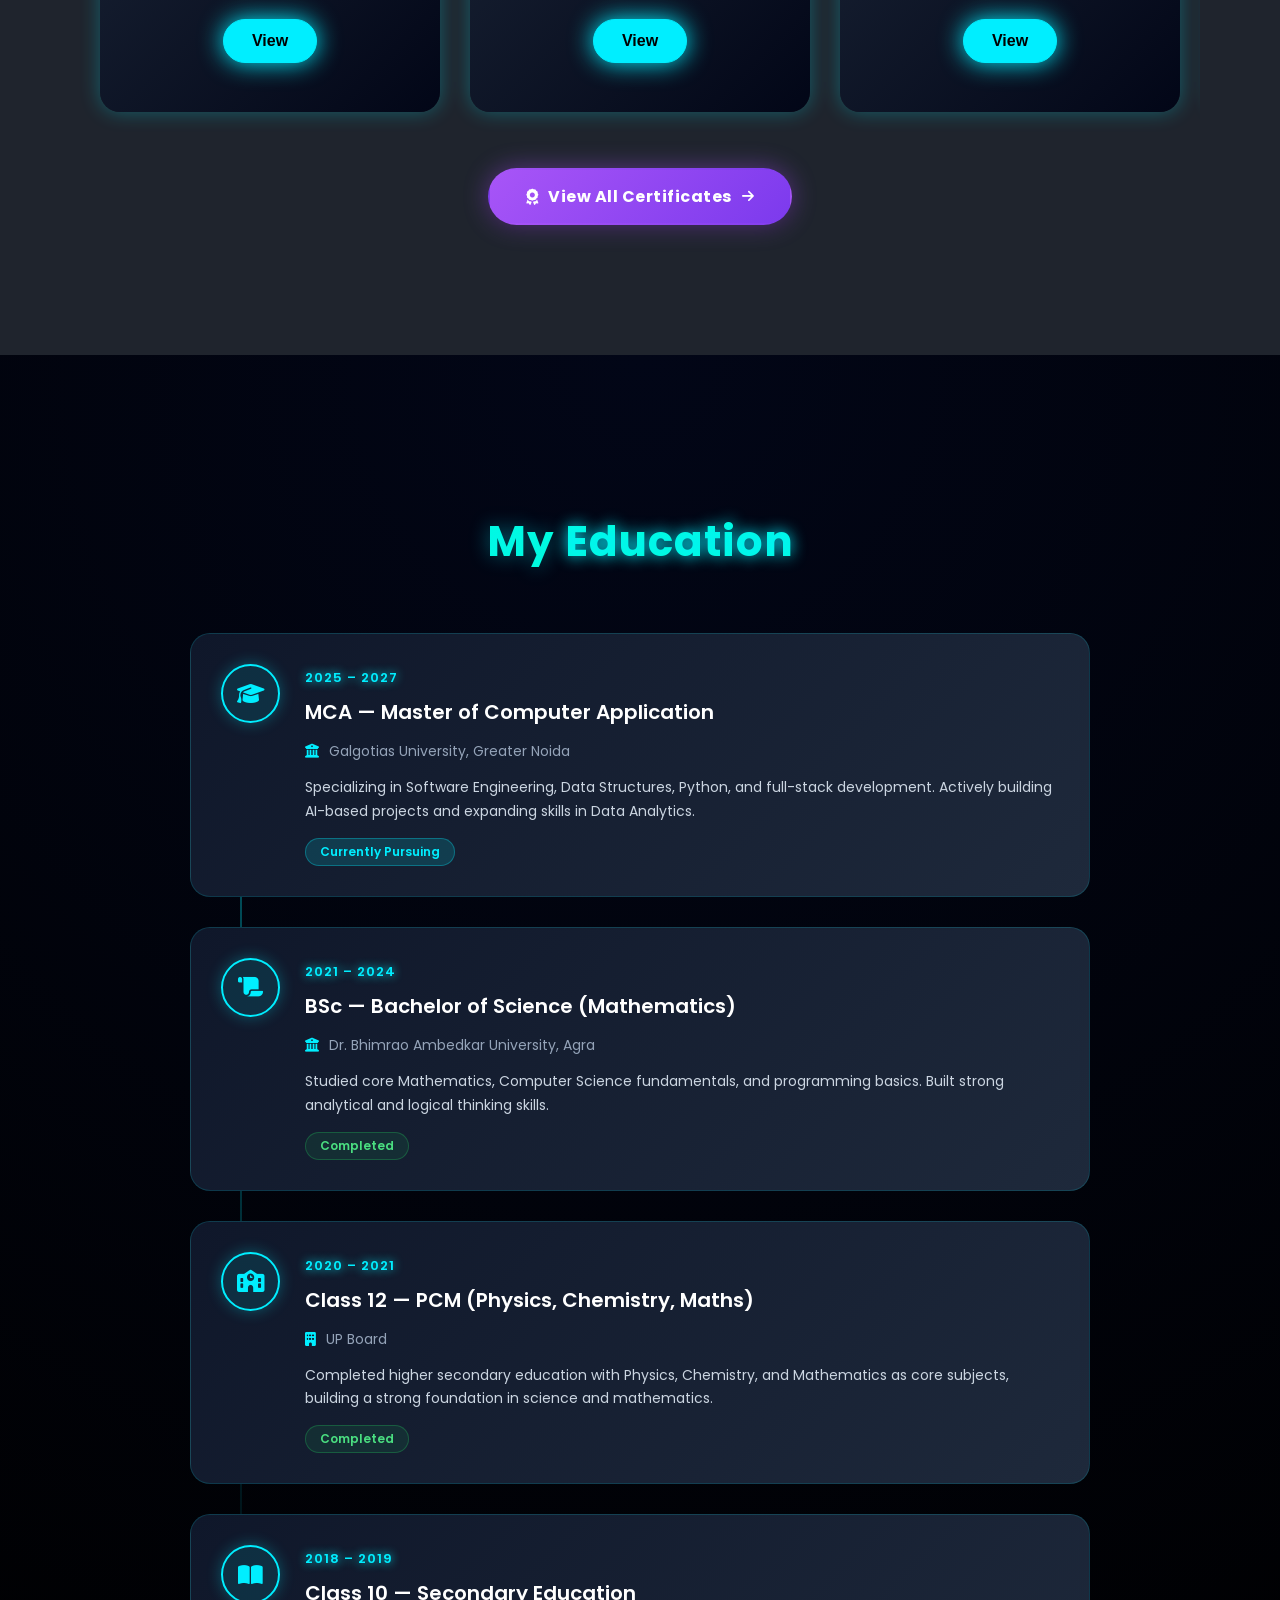
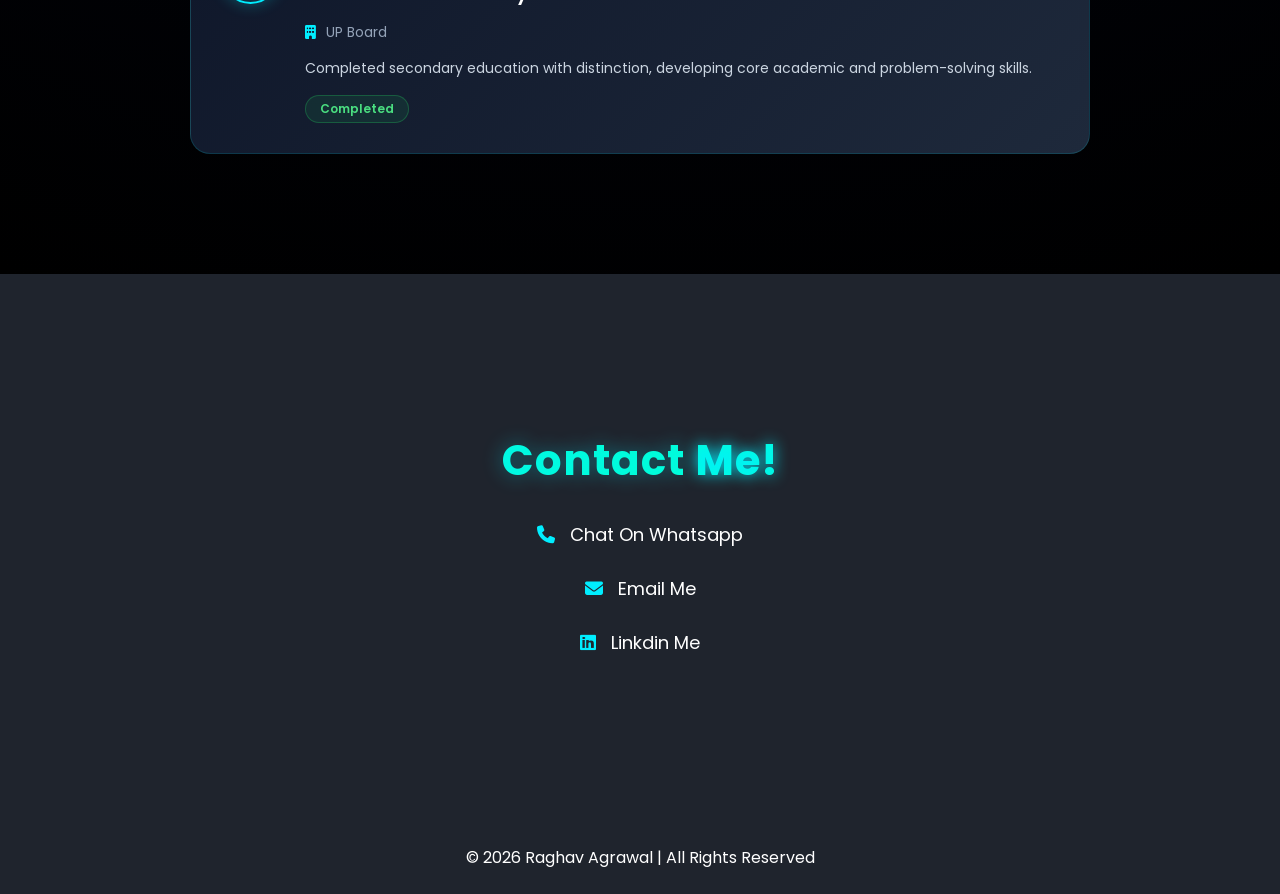
==== commit d5cce0a7: "Add multiple certificate sections to index.html" ====
--- a/index.html
+++ b/index.html
@@ -694,6 +694,72 @@
   View
 </button>
 </div>
+ <!--==========================================================================================================================================================================  -->
+ <!-- Certificate 23 -->
+<div class="cert-slide">
+  <img src="assets/Certificates/AWS ML.png">
+  <h3>Machine Learning Foundations Training Badge</h3>
+  <p>AWS • 2026</p>
+  <button class="view-btn"
+  data-img="assets/Certificates/AWS ML.png">
+  View
+</button>
+</div>
+
+<!-- Certificate 24 -->
+<div class="cert-slide">
+  <img src="assets/Certificates/One roadmap.png">
+  <h3>Data Analyst - Big 4 Ready</h3>
+  <p>Oneroadmap • 2026</p>
+  <button class="view-btn"
+  data-img="assets/Certificates/One roadmap.png">
+  View
+</button>
+</div>
+
+<!-- Certificate 25 -->
+<div class="cert-slide">
+  <img src="assets/Certificates/Code with Harry.png">
+  <h3>Data Science</h3>
+  <p>Code with Harry • 2026</p>
+  <button class="view-btn"
+  data-img="assets/Certificates/Code with Harry.png">
+  View
+</button>
+</div>
+
+<!-- Certificate 26 -->
+<div class="cert-slide">
+  <img src="assets/Certificates/Python PI.png">
+  <h3>Python Essentials 1</h3>
+  <p>CISCO • 2026</p>
+  <button class="view-btn"
+  data-img="assets/Certificates/Python PI.png">
+  View
+</button>
+</div>
+
+<!-- Certificate 27 -->
+<div class="cert-slide">
+  <img src="assets/Certificates/Deloitte.png">
+  <h3>Data Analystic Job Simulation</h3>
+  <p>Deloitte • 2026</p>
+  <button class="view-btn"
+  data-img="assets/Certificates/Deloitte.png">
+  View
+</button>
+</div>
+
+<!-- Certificate 28 -->
+<div class="cert-slide">
+  <img src="assets/Certificates/Hackathon.png">
+  <h3>Hackathoh (SISIS)</h3>
+  <p>Sharda University • 2026</p>
+  <button class="view-btn"
+  data-img="assets/Certificates/Hackathon.png">
+  View
+</button>
+</div>
 </div>
 
 <button class="arrow right">&#10095;</button>
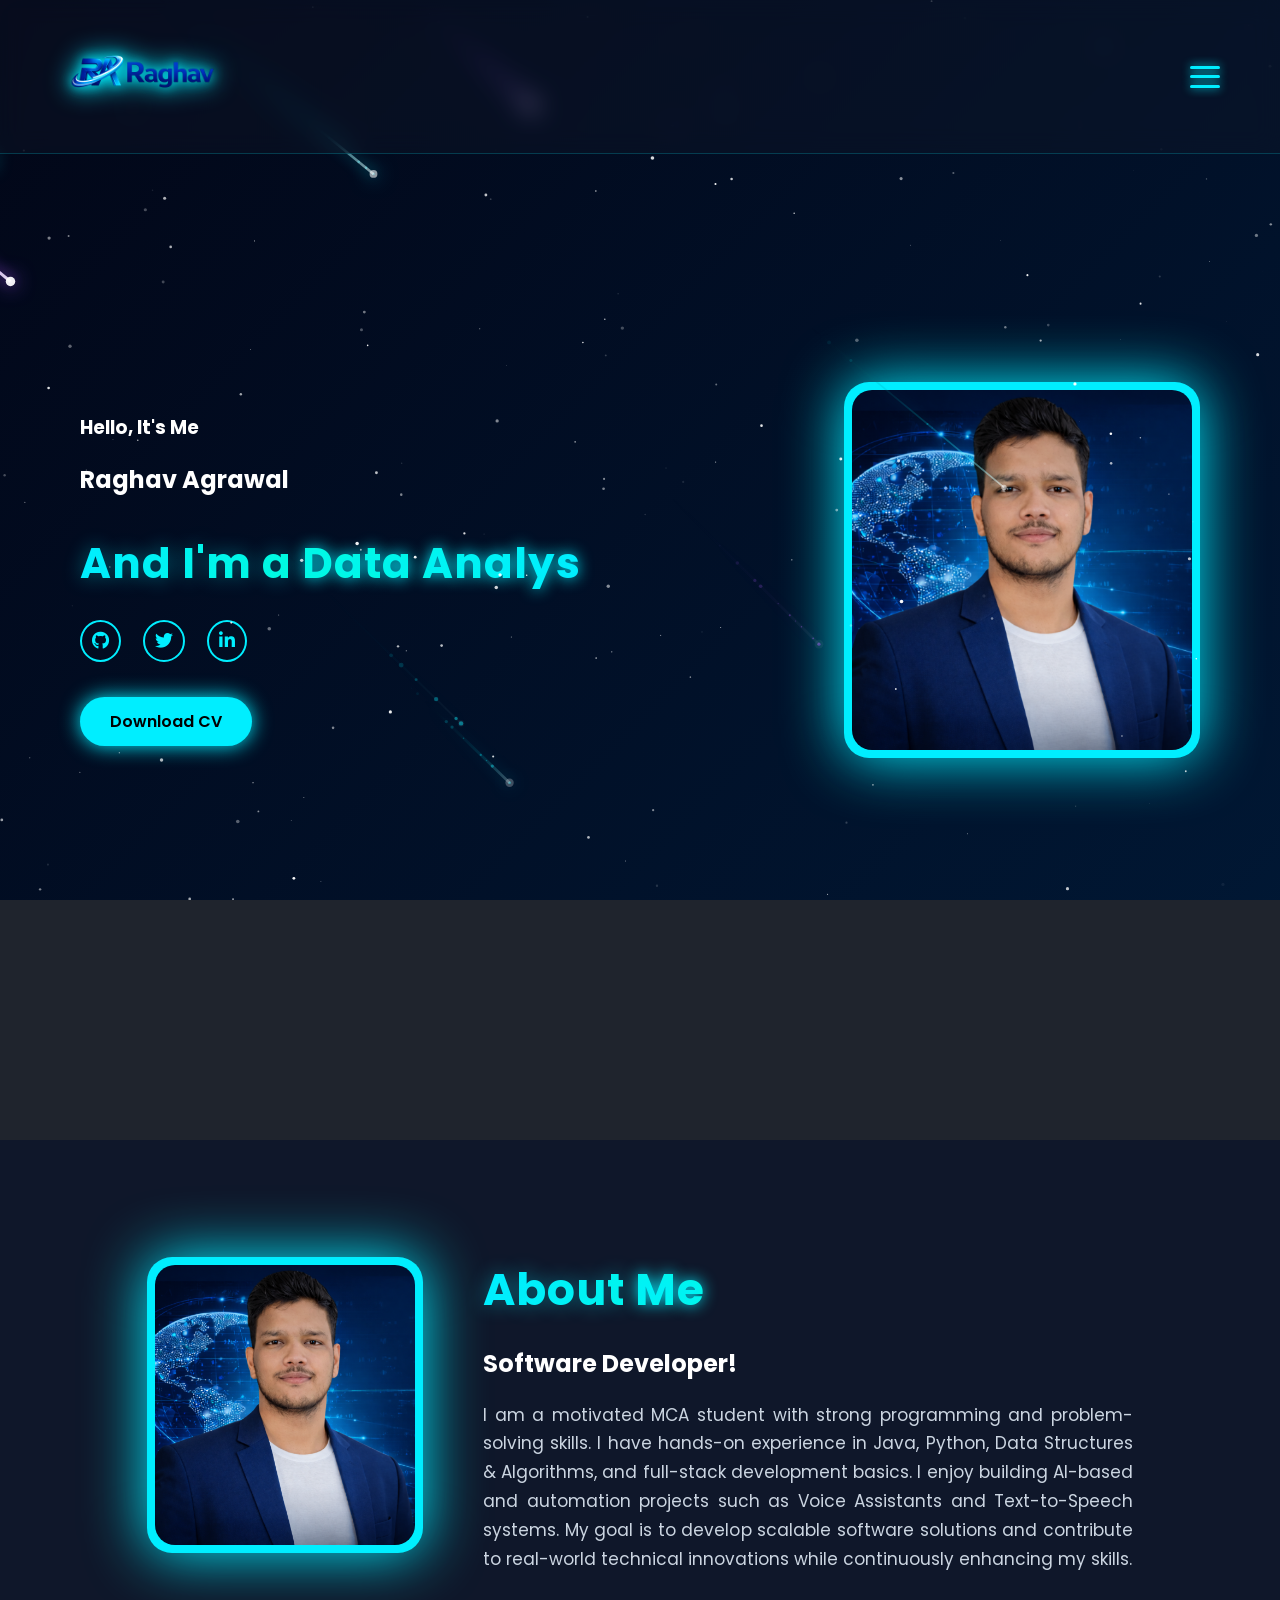
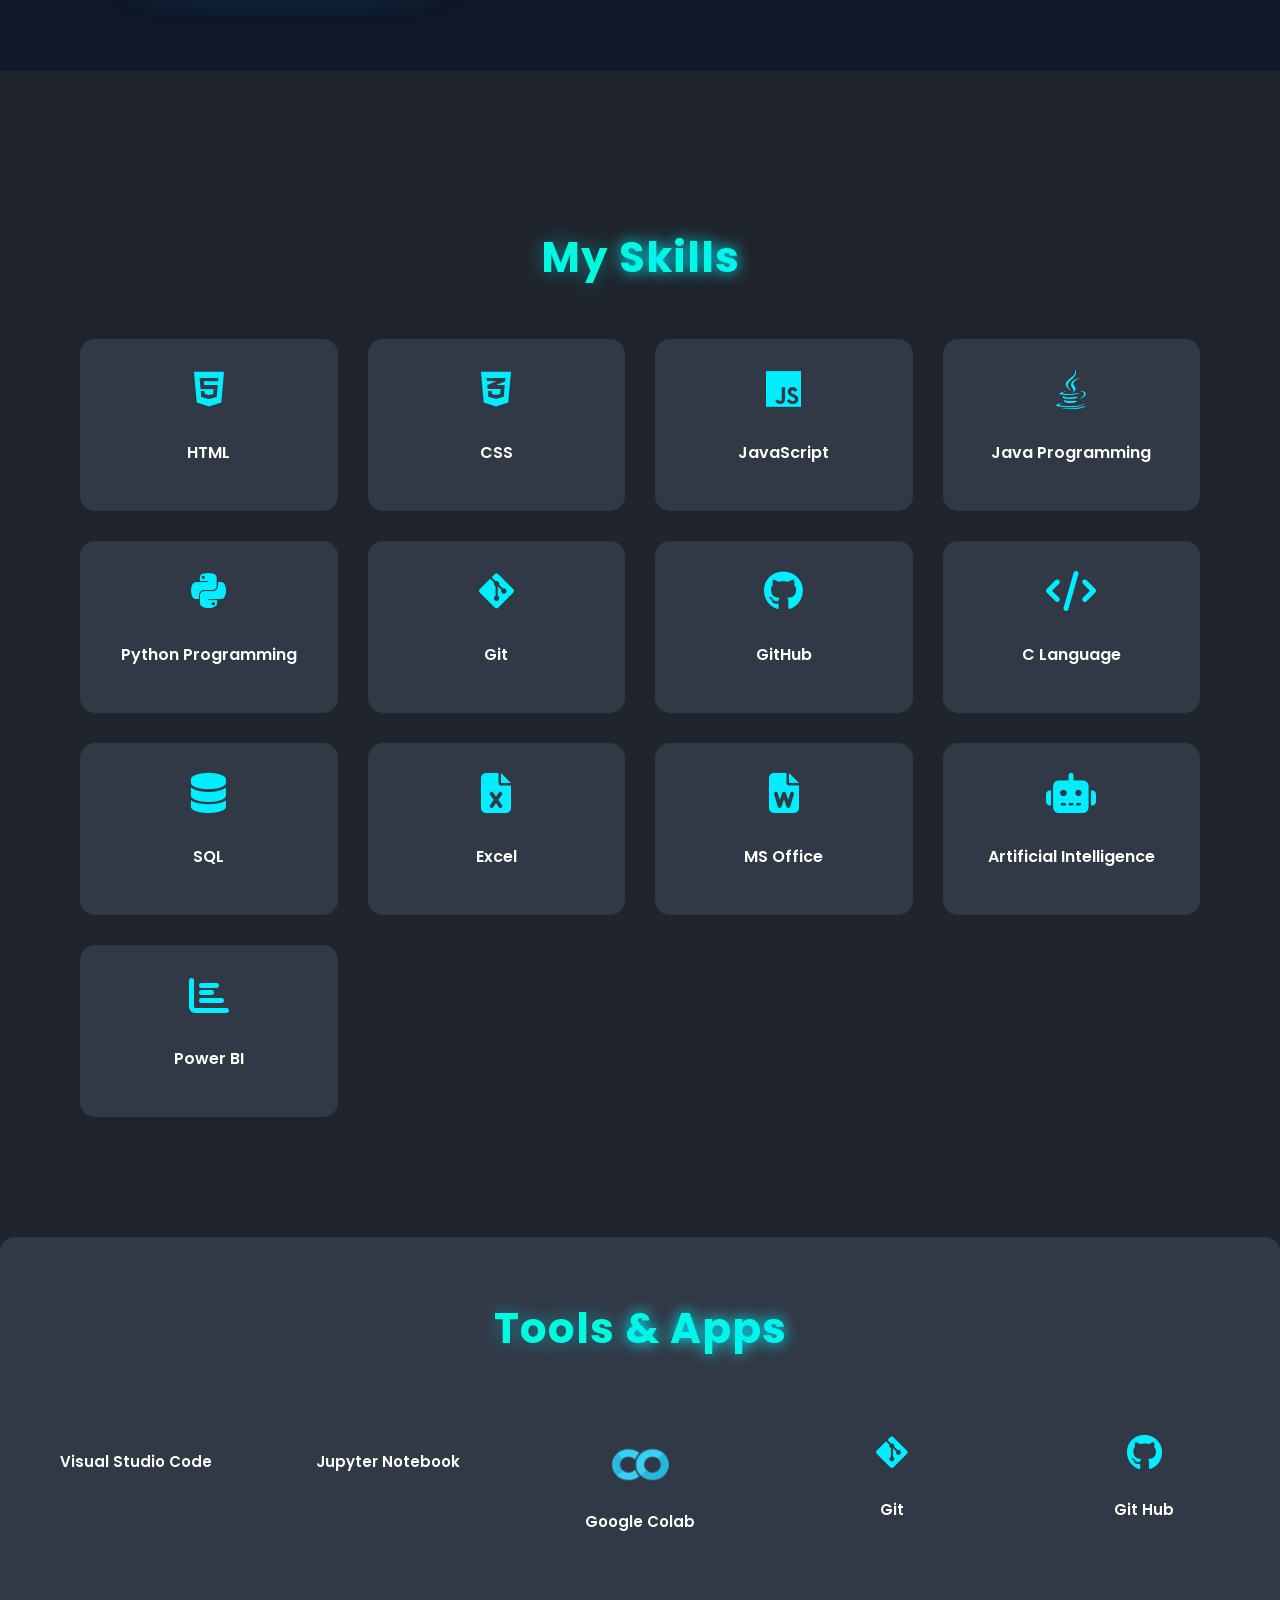
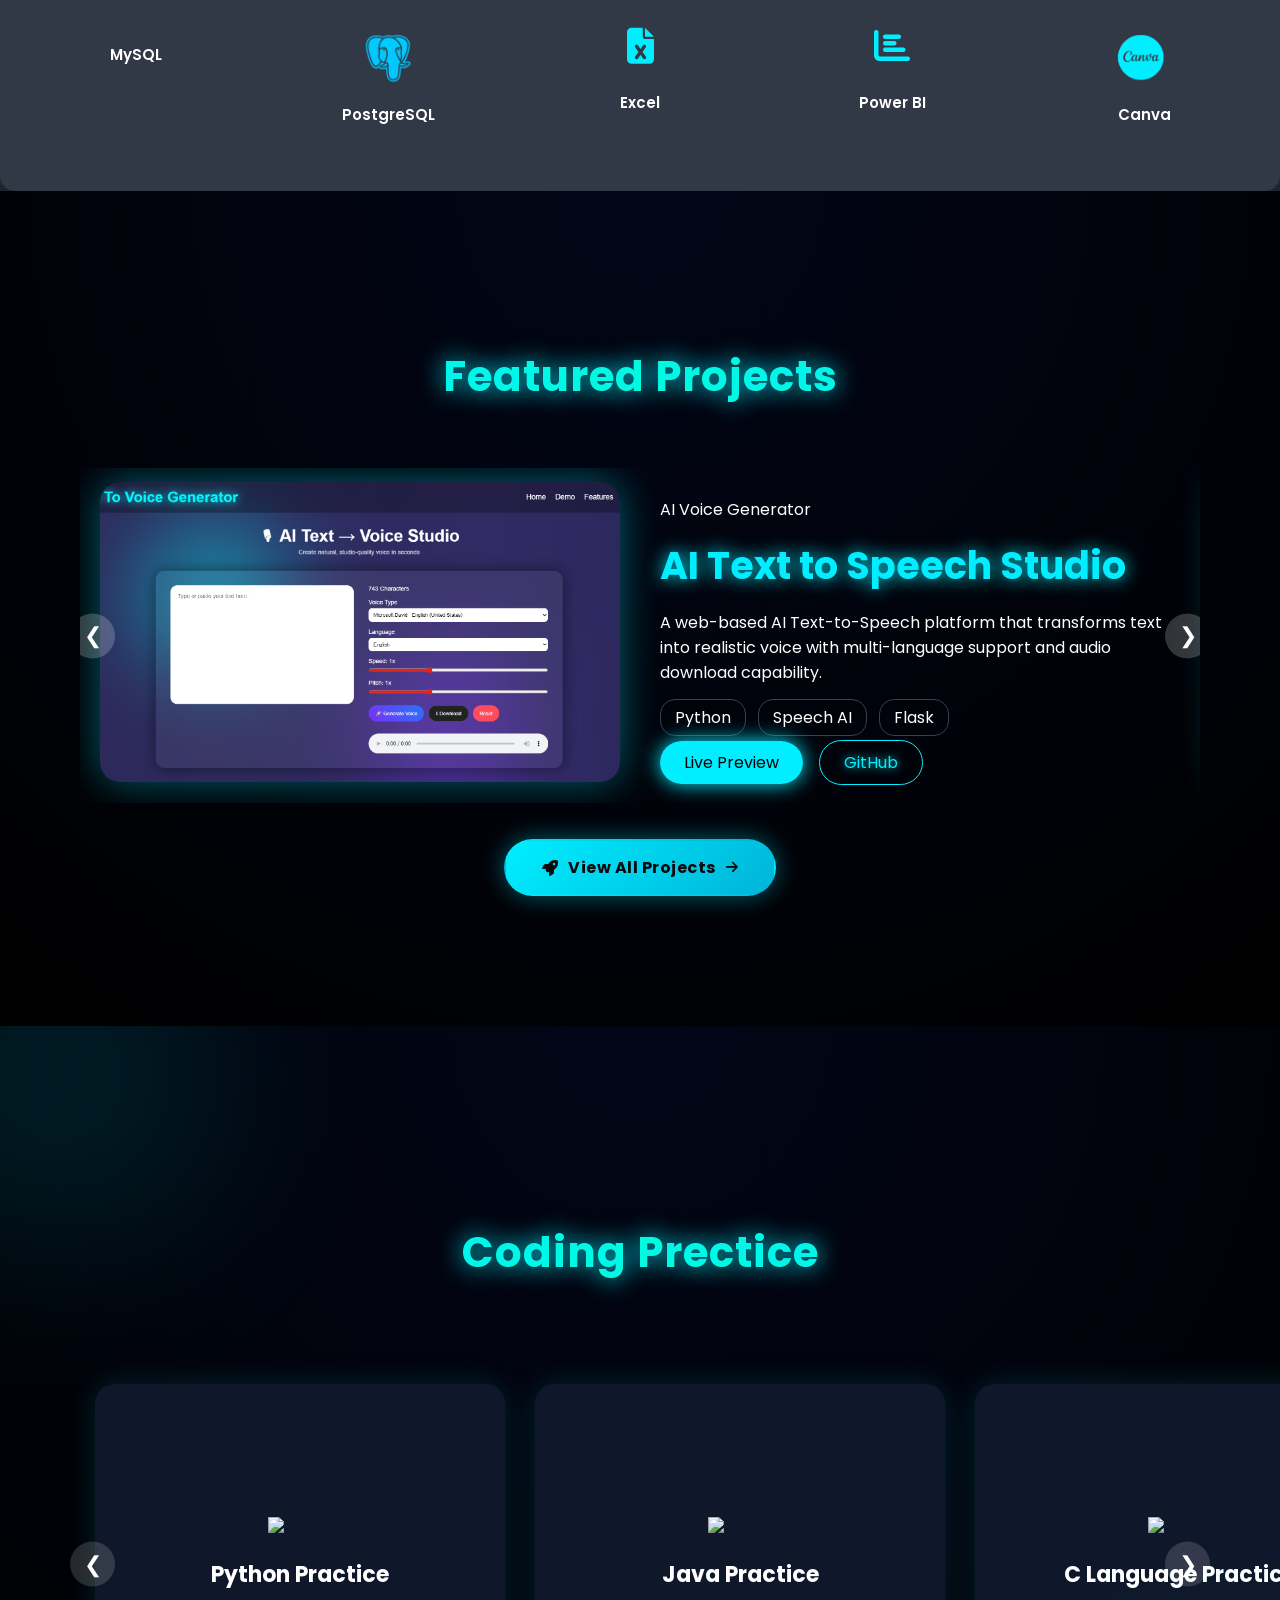
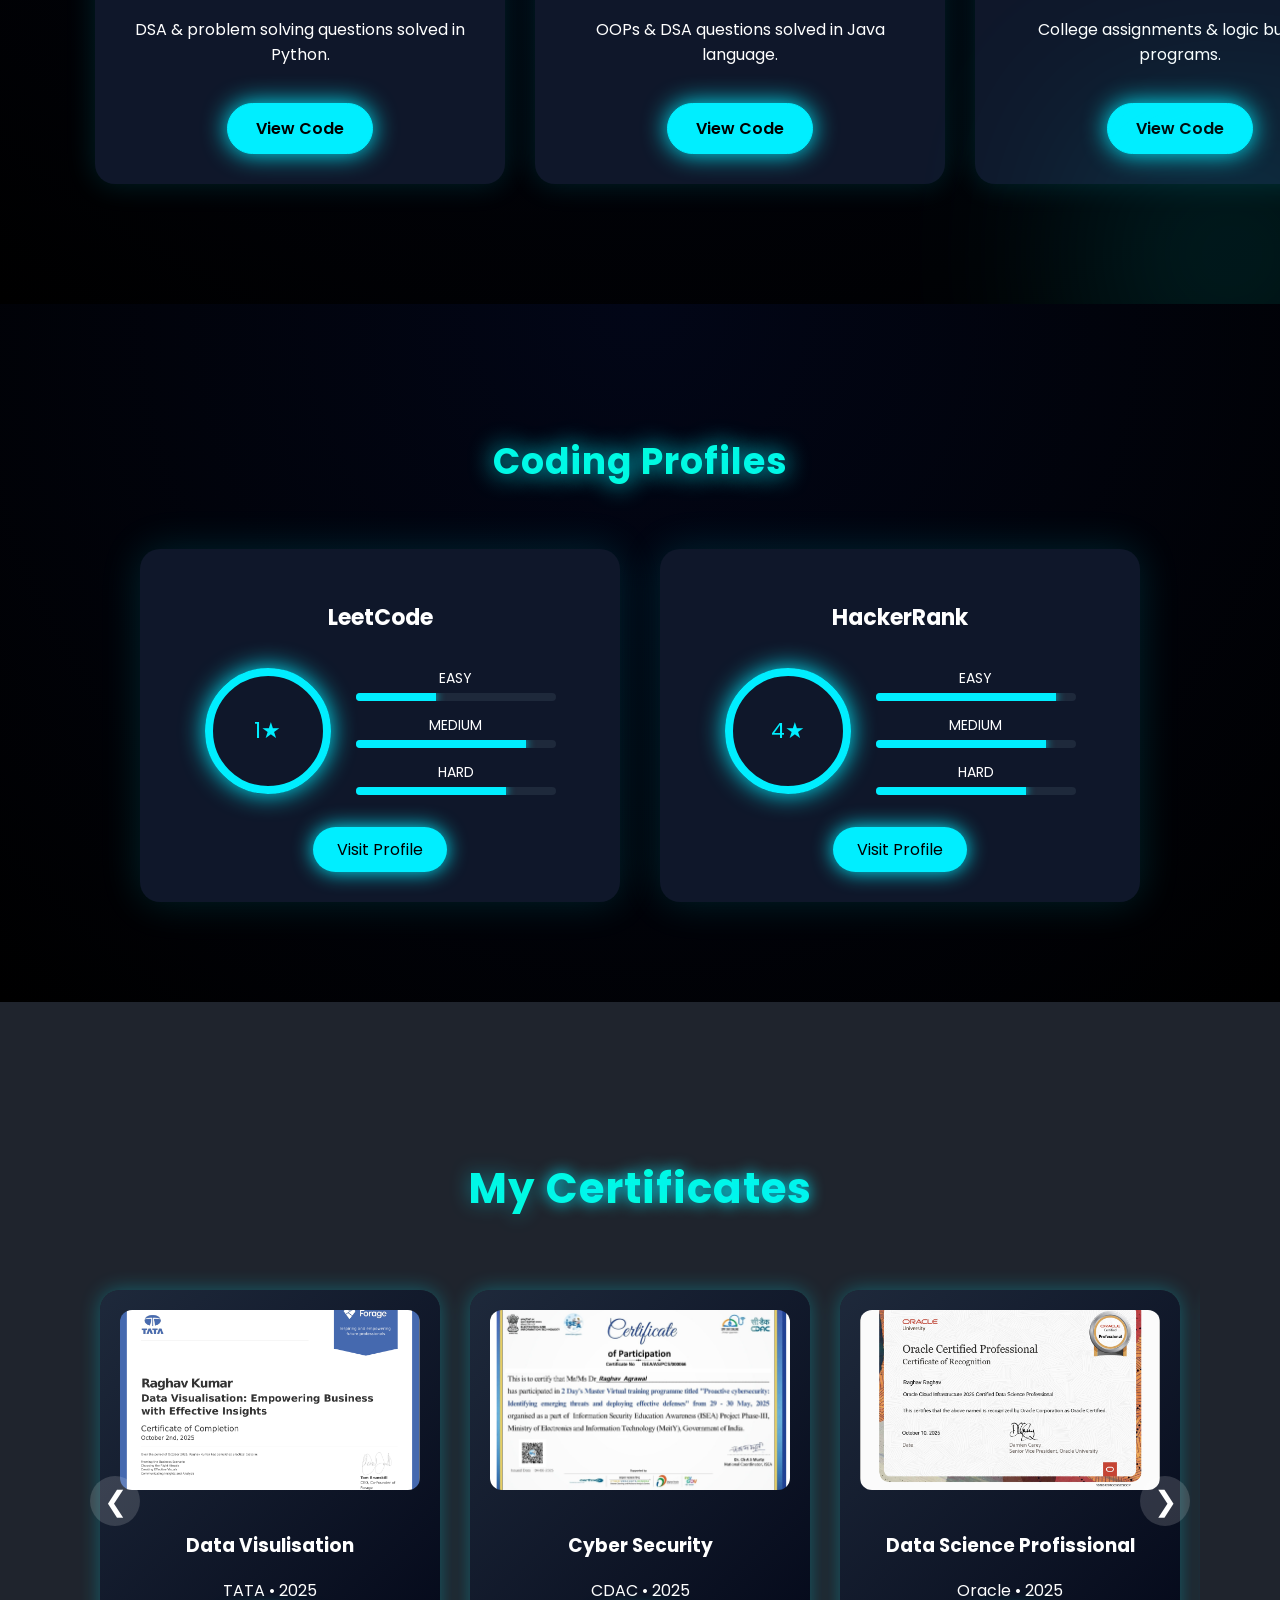
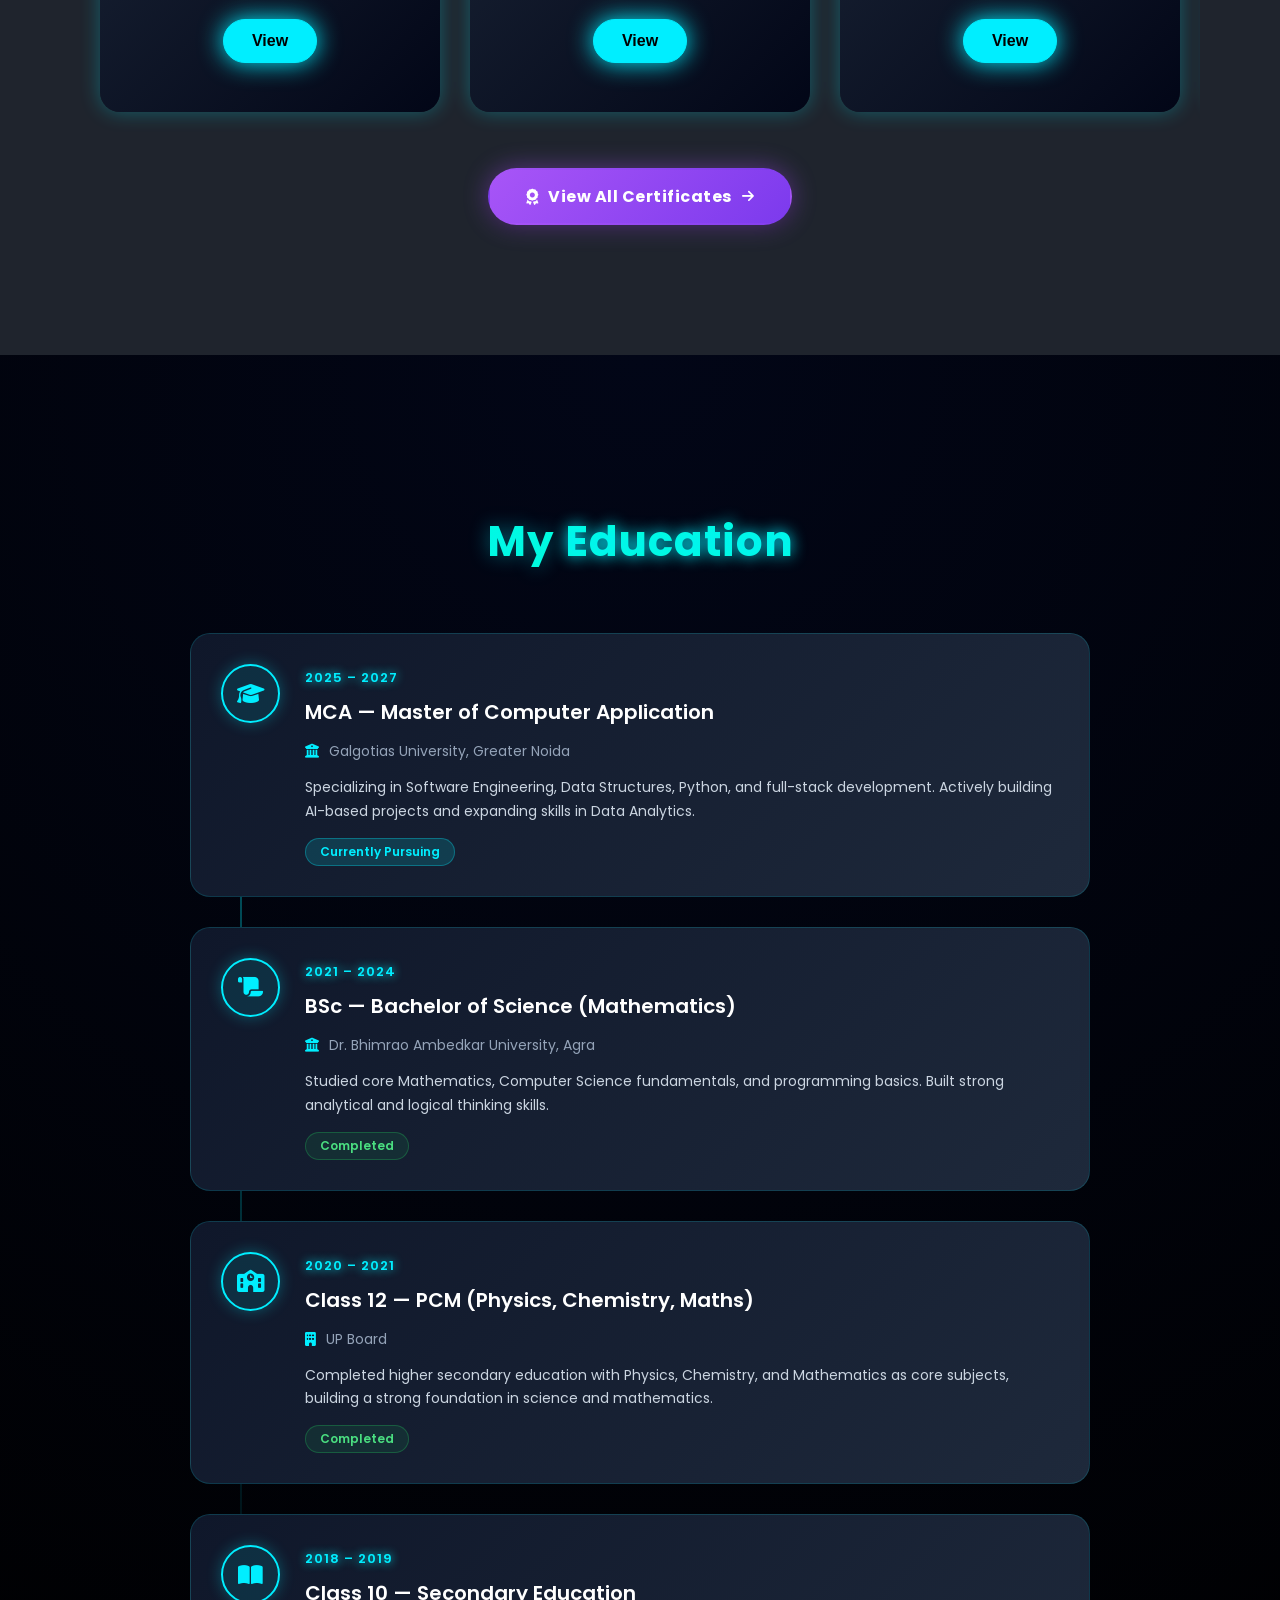
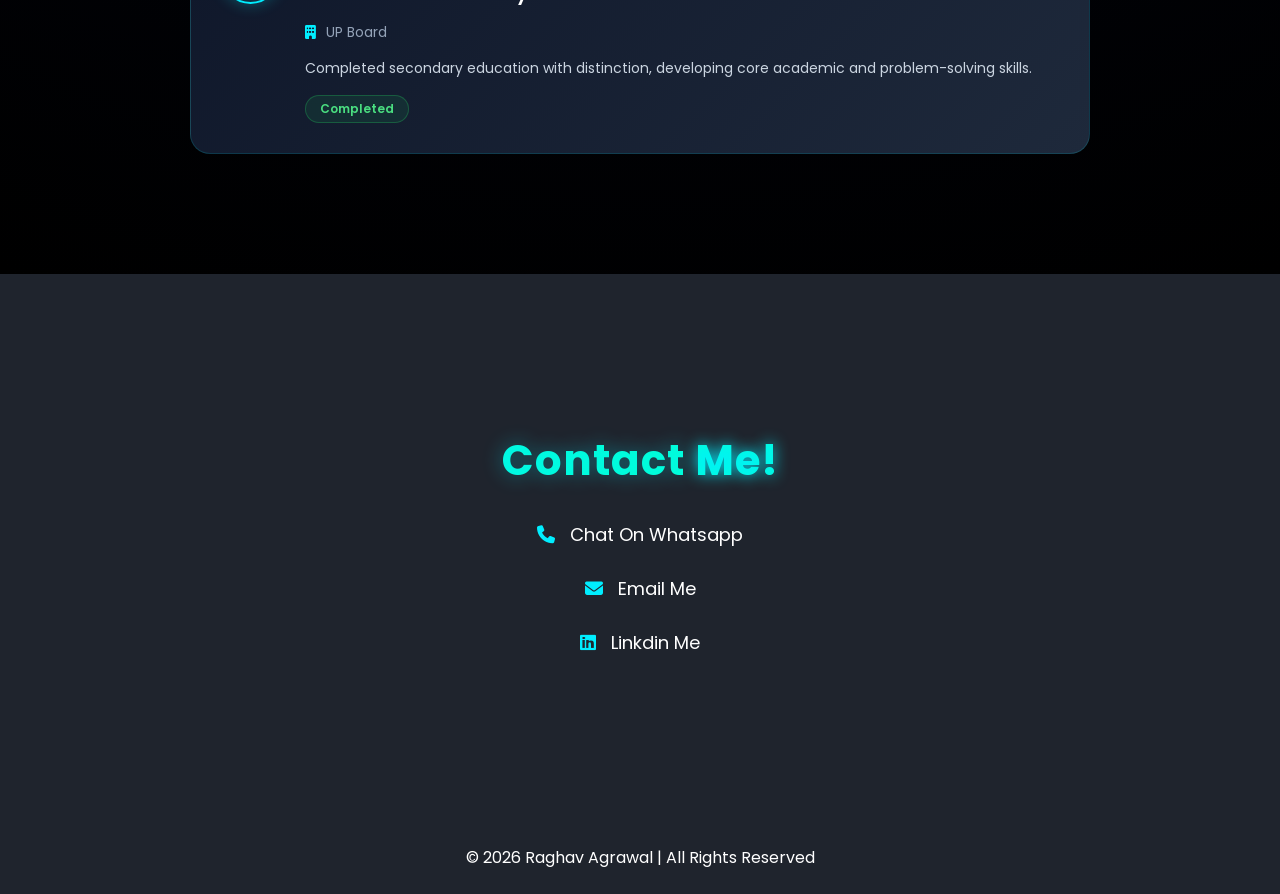
==== commit b1e5cfaa: "Update index.html" ====
--- a/index.html
+++ b/index.html
@@ -760,8 +760,18 @@
   View
 </button>
 </div>
-</div>
-
+ <!-- Certificate 29 -->
+<div class="cert-slide">
+  <img src="assets/Certificates/Code Alpha.png">
+  <h3>Code Alpha</h3>
+  <p>Data Science • 2026</p>
+  <button class="view-btn"
+  data-img="assets/Certificates/Code Alpha.png">
+  View
+</button>
+</div>
+</div>
+ 
 <button class="arrow right">&#10095;</button>
 
 </div>
